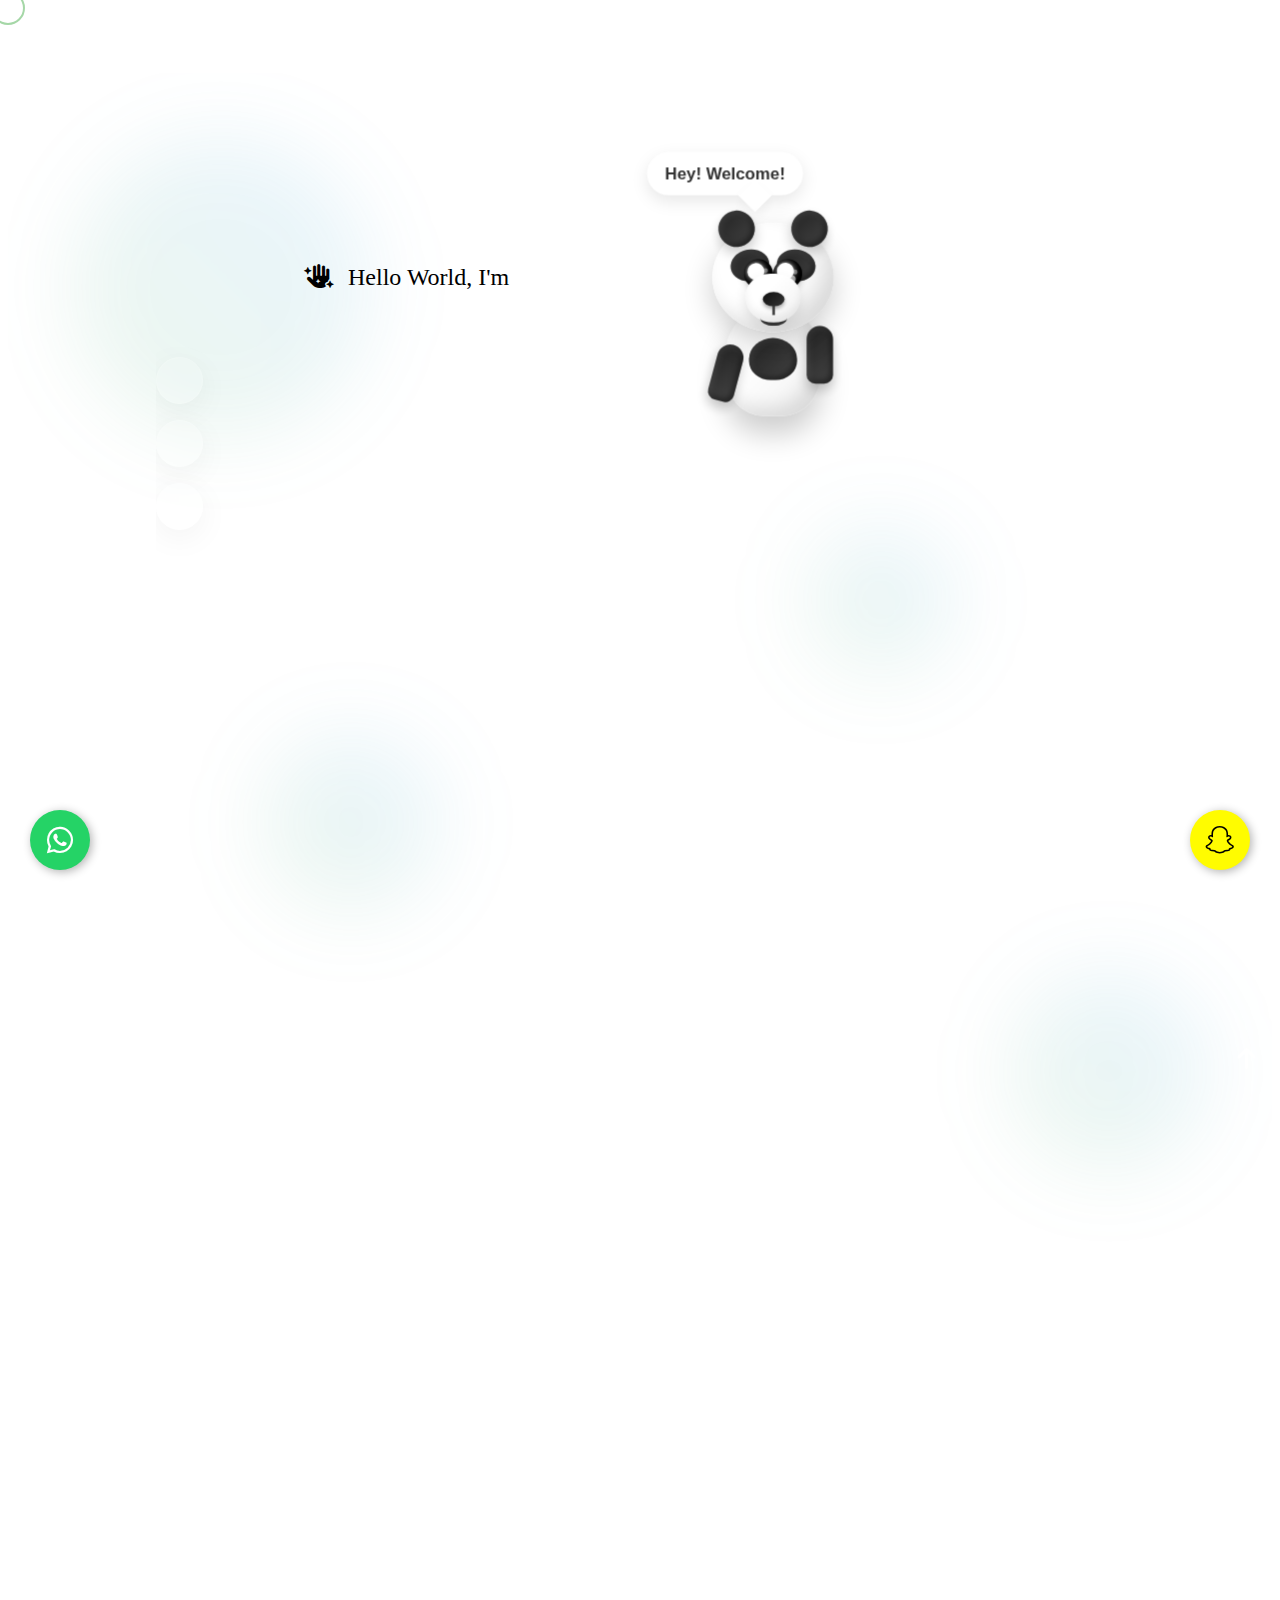
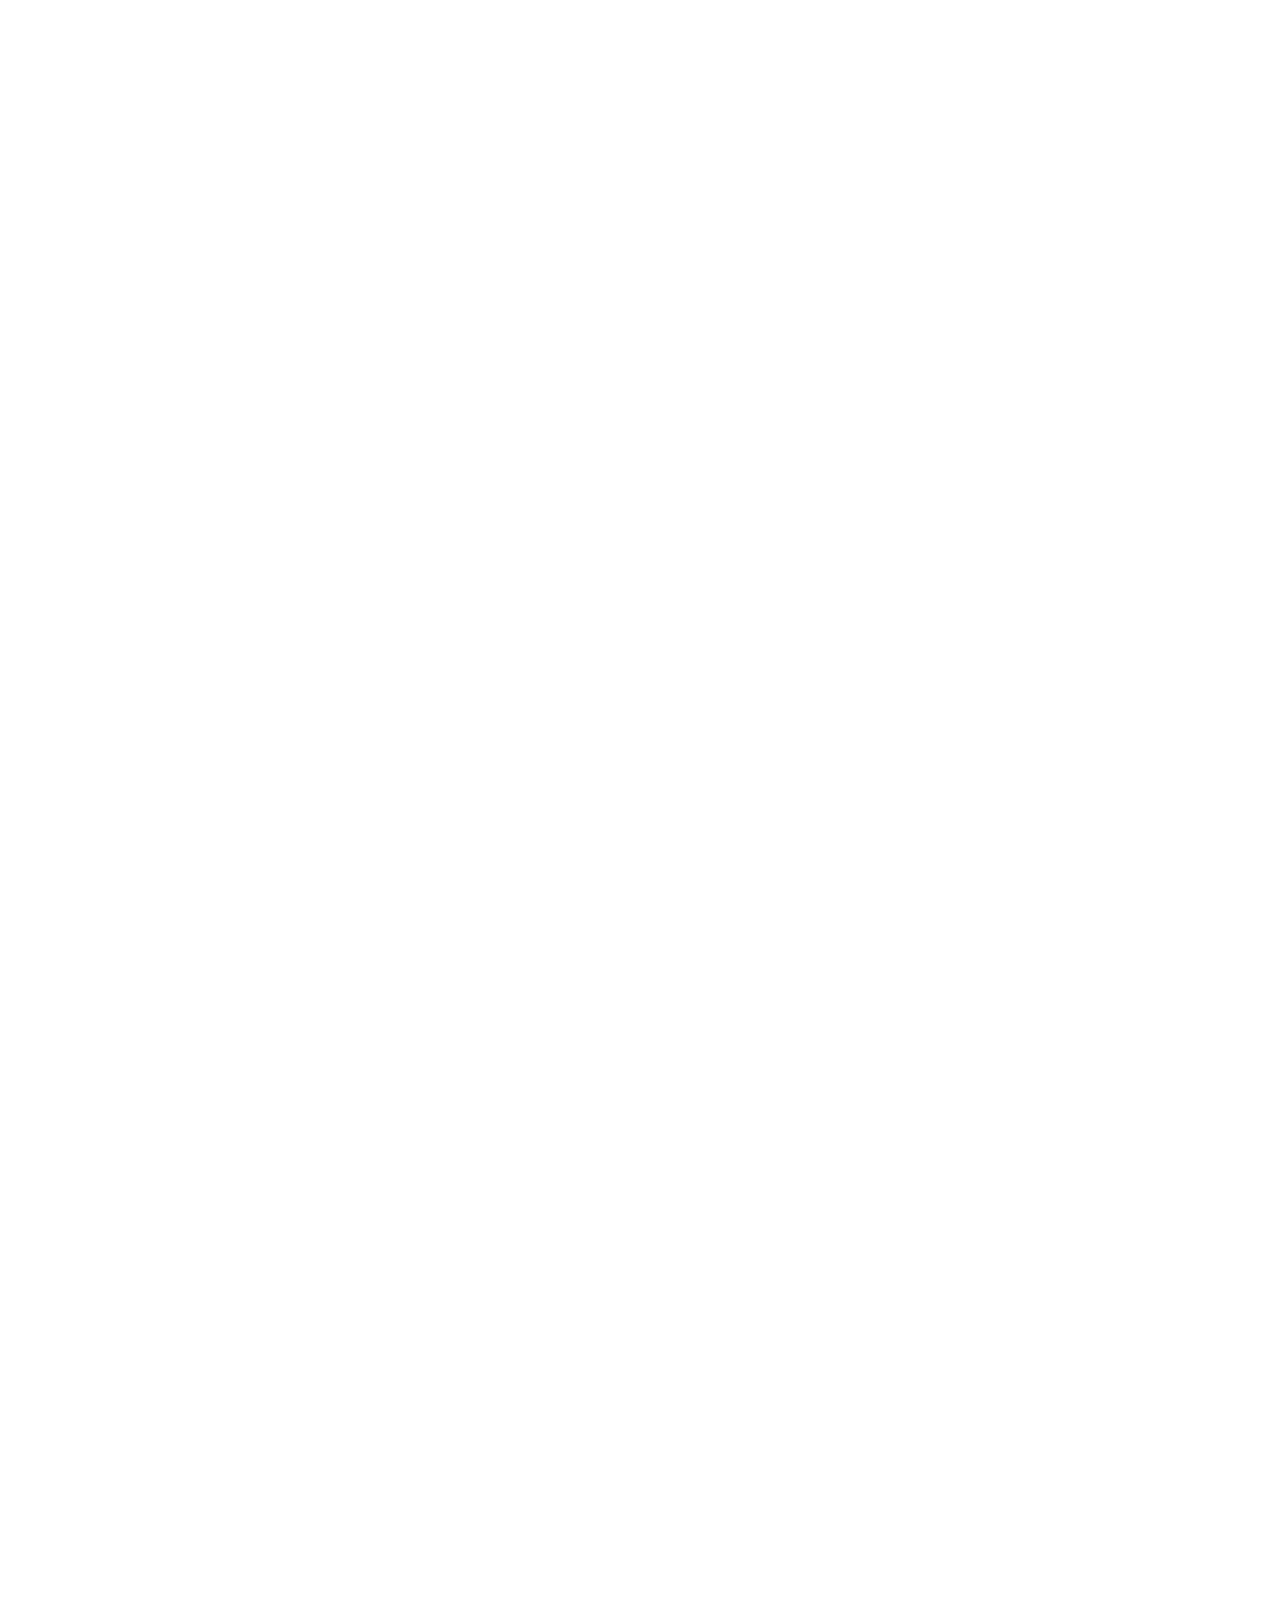
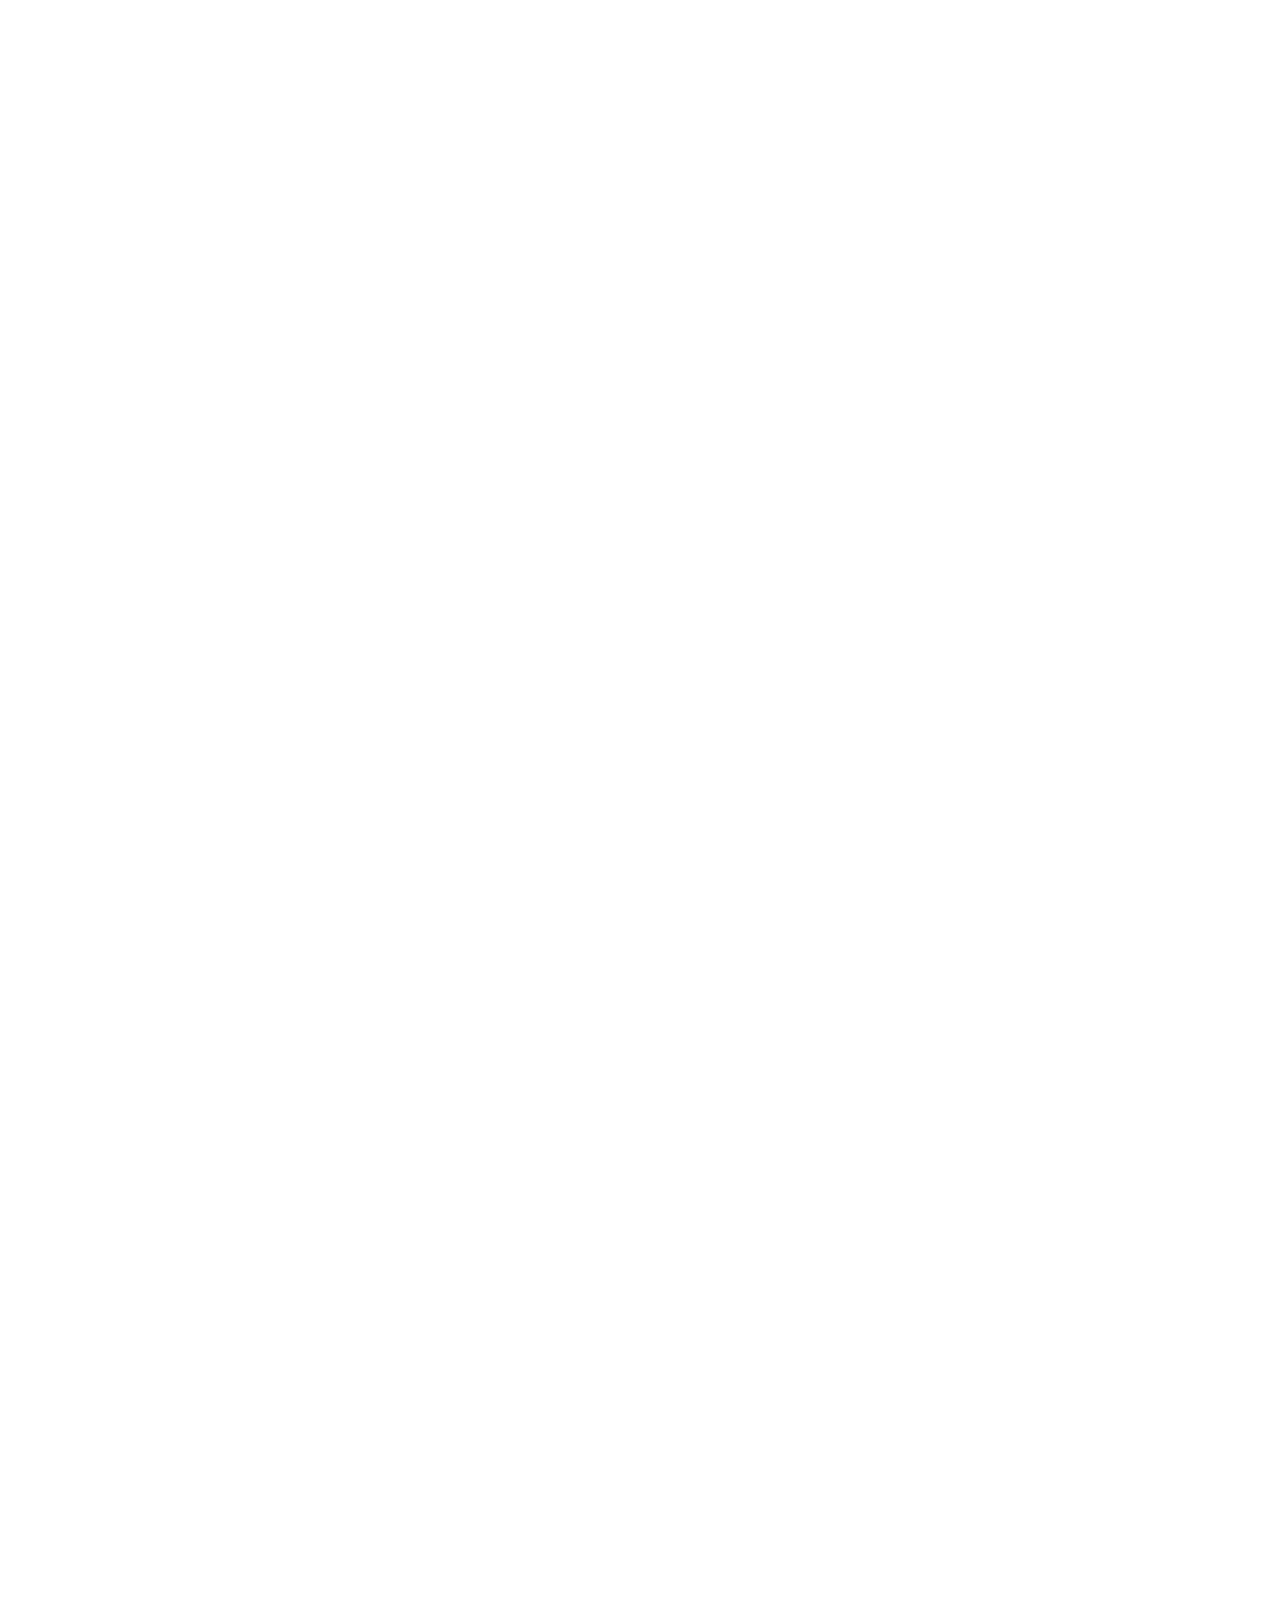
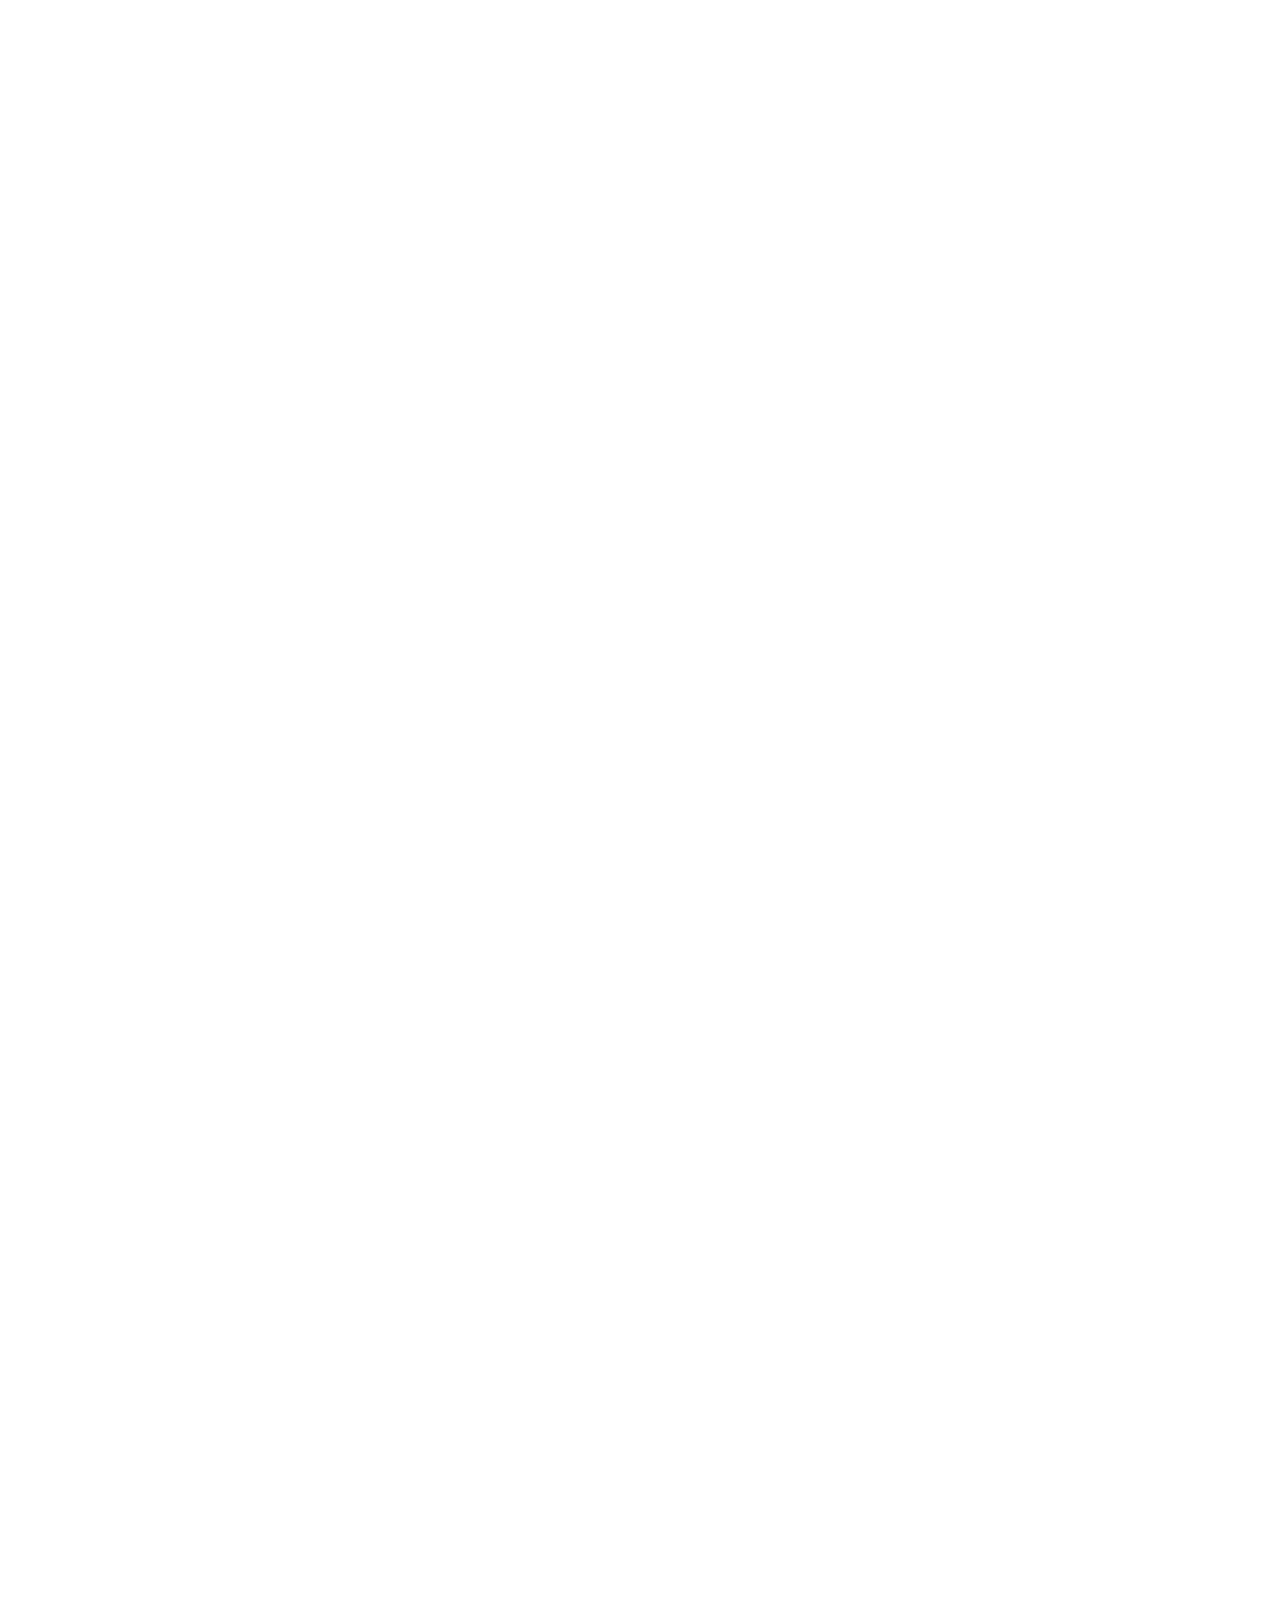
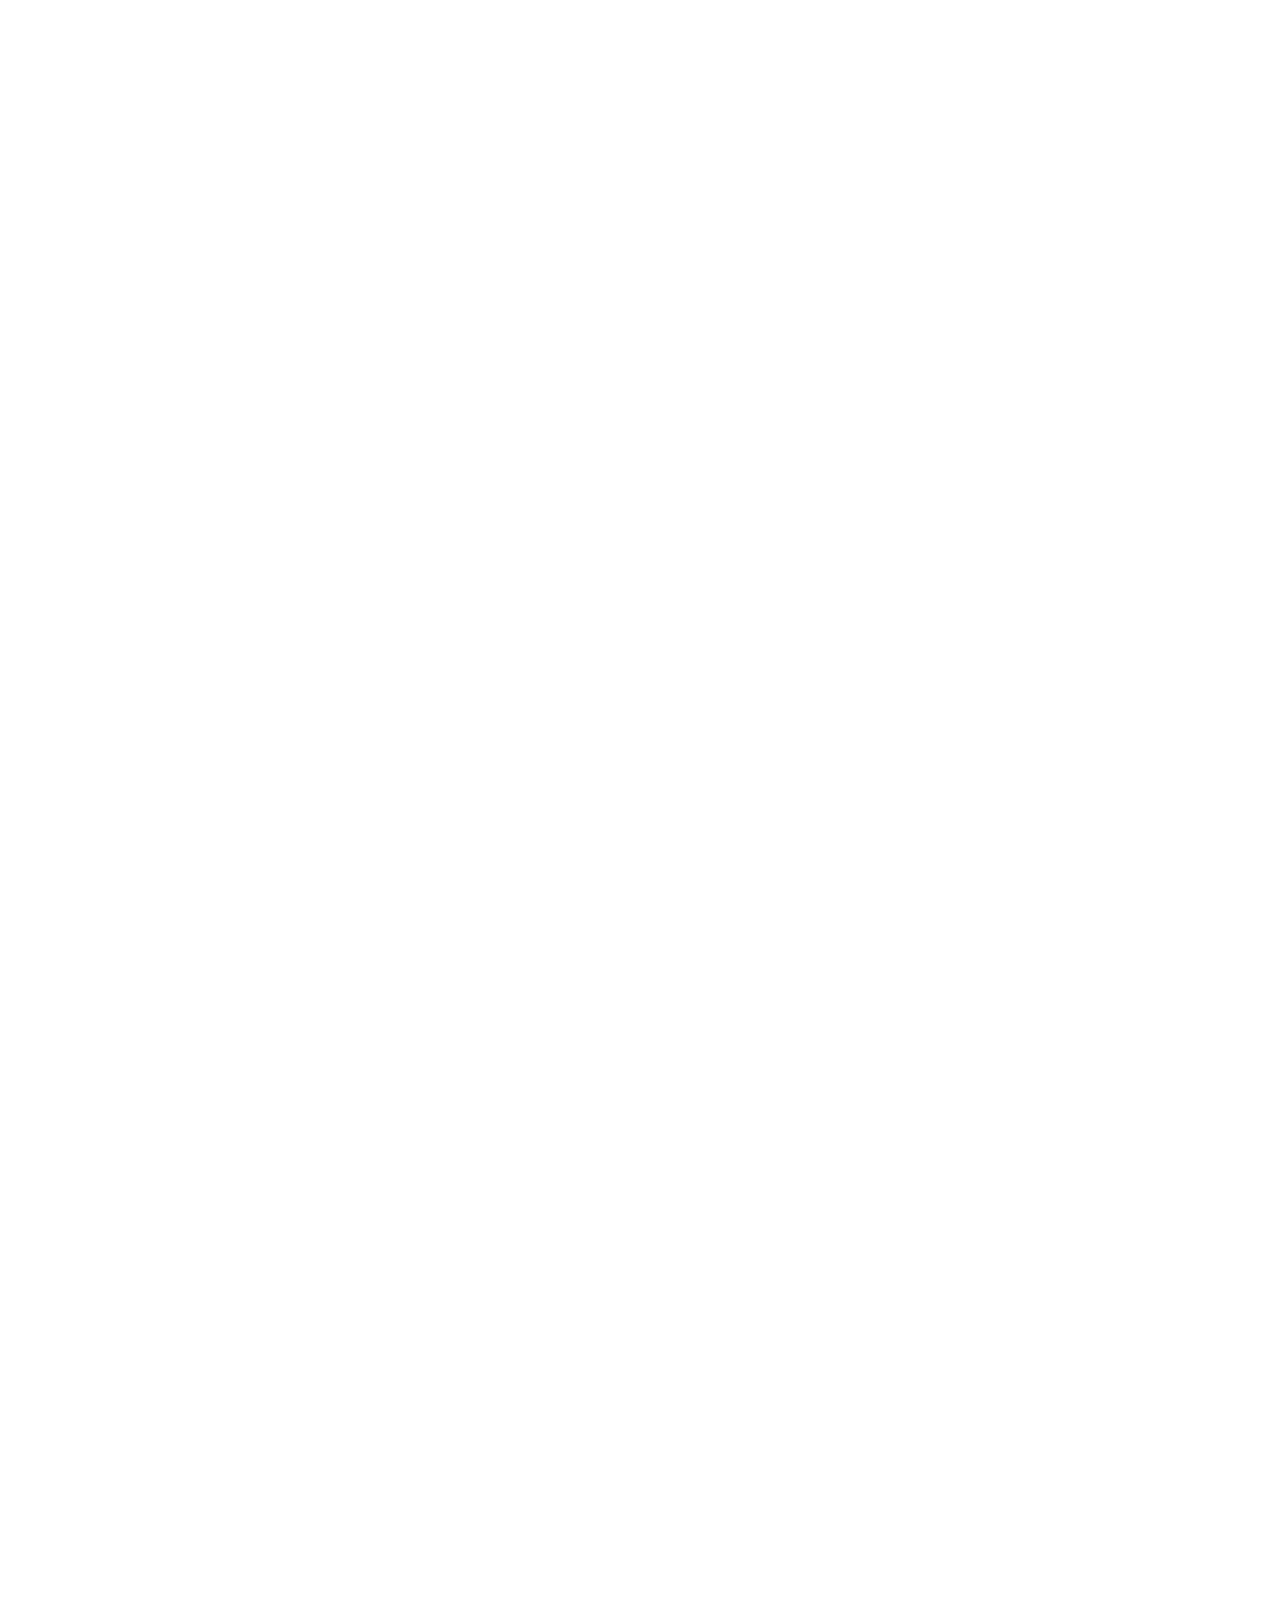
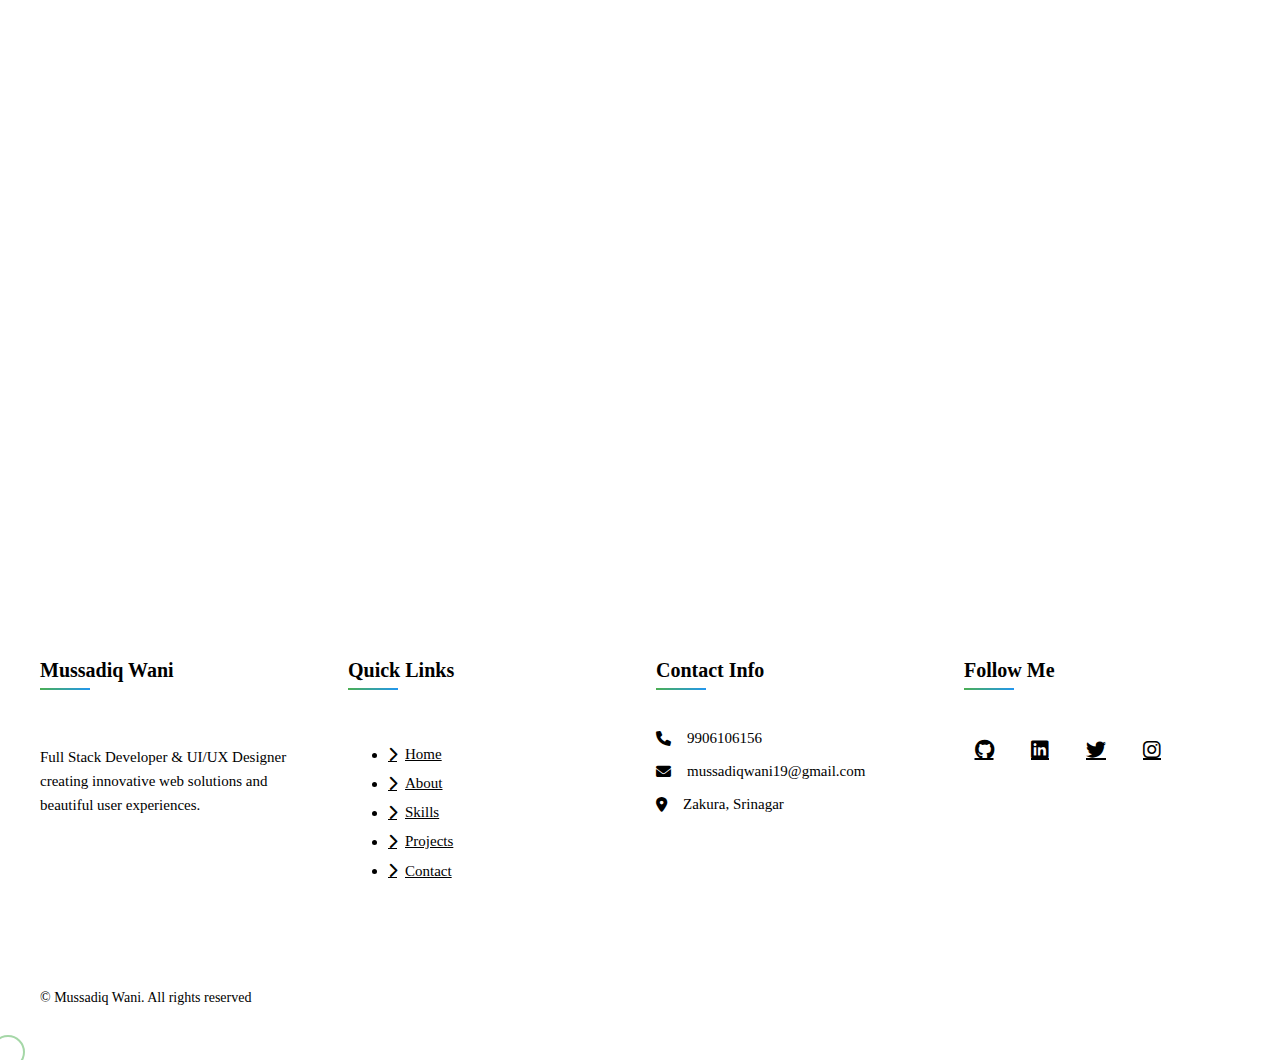
==== index.html @ a1b2df9e "Update index.html" ====
<!doctype html>
<html lang="en">
  <head>
    <meta charset="UTF-8" />
    <meta http-equiv="X-UA-Compatible" content="IE=edge" />
    <meta name="viewport" content="width=device-width, initial-scale=1.0" />
    <title>Mussadiq Wani's Portfolio</title>
    <link rel="stylesheet" href="assets/swiper-bundle.min.css" />
    <link rel="stylesheet" href="css/main.css" />
    <link
      rel="stylesheet"
      href="https://unicons.iconscout.com/release/v4.0.8/css/line.css"
    />
    <link rel="stylesheet" href="https://cdnjs.cloudflare.com/ajax/libs/font-awesome/6.0.0/css/all.min.css">
    <style>
      /* Custom Cursor */
      :root {
        --first-color-rgb: 76, 175, 80; /* RGB equivalent of the first color for rgba usage */
      }
      
      body {
        cursor: none;
      }

      .cursor-outer {
        width: 30px;
        height: 30px;
        border: 2px solid rgba(76, 175, 80, 0.5);
        border-radius: 50%;
        position: fixed;
        pointer-events: none;
        z-index: 9999;
        transition: all 0.2s ease;
        transform: translate(-50%, -50%);
      }

      .cursor-inner {
        width: 8px;
        height: 8px;
        background: var(--first-color);
        border-radius: 50%;
        position: fixed;
        pointer-events: none;
        z-index: 9999;
        transition: all 0.1s ease;
        transform: translate(-50%, -50%);
      }

      /* Hide cursor on mobile */
      @media (max-width: 768px) {
        .cursor-outer, .cursor-inner {
          display: none;
        }
        body {
          cursor: auto;
        }
      }

      /* Modern Header Styles */
      .header {
        position: fixed;
        width: 100%;
        top: 0;
        left: 0;
        z-index: 100;
        background: rgba(255, 255, 255, 0.1);
        backdrop-filter: blur(15px);
        -webkit-backdrop-filter: blur(15px);
        border-bottom: 1px solid rgba(255, 255, 255, 0.08);
        transition: all 0.4s ease;
      }

      .header.scroll-header {
        box-shadow: 0 4px 20px rgba(0, 0, 0, 0.08);
        background: rgba(255, 255, 255, 0.2);
      }

      [data-theme="dark"] .header {
        background: rgba(18, 18, 18, 0.7);
        border-bottom: 1px solid rgba(255, 255, 255, 0.03);
      }

      [data-theme="dark"] .header.scroll-header {
        box-shadow: 0 4px 20px rgba(0, 0, 0, 0.2);
        background: rgba(18, 18, 18, 0.8);
      }

      .nav {
        height: 4.5rem;
        display: flex;
        justify-content: space-between;
        align-items: center;
      }

      .nav__logo {
        color: var(--title-color);
        font-weight: 700;
        font-size: 1.25rem;
        position: relative;
        transition: all 0.3s ease;
        background: linear-gradient(45deg, var(--first-color), #2196F3);
        -webkit-background-clip: text;
        -webkit-text-fill-color: transparent;
        letter-spacing: 0.5px;
      }

      .nav__logo::after {
        content: '';
        position: absolute;
        width: 0;
        height: 2px;
        bottom: -2px;
        left: 0;
        background: linear-gradient(45deg, var(--first-color), #2196F3);
        transition: width 0.4s ease;
      }

      .nav__logo:hover::after {
        width: 100%;
      }

      .nav__list {
        display: flex;
        column-gap: 1.5rem;
      }

      .nav__link {
        display: flex;
        align-items: center;
        font-size: 0.9rem;
        color: var(--title-color);
        font-weight: 500;
        transition: all 0.3s ease;
        position: relative;
        padding: 0.5rem 1rem;
        border-radius: 30px;
        overflow: hidden;
      }

      .nav__icon {
        font-size: 1.2rem;
        margin-right: 0.4rem;
        transition: all 0.3s ease;
      }

      .nav__link:hover {
        color: var(--first-color);
        transform: translateY(-2px);
        box-shadow: 0 5px 15px rgba(var(--first-color-rgb), 0.1);
      }

      .nav__link:hover .nav__icon {
        transform: scale(1.1);
      }

      .active-link {
        color: var(--first-color);
        background: rgba(var(--first-color-rgb), 0.1);
        box-shadow: 0 5px 15px rgba(var(--first-color-rgb), 0.15);
        font-weight: 600;
      }

      .nav__close,
      .nav__toggle {
        display: none;
      }

      .change-theme {
        font-size: 1.25rem;
        color: var(--title-color);
        cursor: pointer;
        transition: all 0.4s ease;
        transform-origin: center;
        padding: 0.5rem;
        border-radius: 50%;
      }

      .change-theme:hover {
        color: var(--first-color);
        transform: rotate(30deg);
        background: rgba(var(--first-color-rgb), 0.08);
      }

      /* =============Mobile Menu============ */
      @media screen and (max-width: 768px) {
        .header {
          padding: 0 1rem;
          height: 4.5rem;
          display: flex;
          align-items: center;
        }
        
        .nav__logo {
          font-size: 1.1rem;
        }
        
        .nav__btns {
          display: flex;
          align-items: center;
          column-gap: 1rem;
        }
        
        .change-theme, 
        .nav__toggle {
          height: 40px;
          width: 40px;
          display: flex;
          align-items: center;
          justify-content: center;
          background: rgba(var(--first-color-rgb), 0.08);
          border-radius: 50%;
          transition: all 0.3s ease;
        }
        
        .change-theme:hover,
        .nav__toggle:hover {
          background: rgba(var(--first-color-rgb), 0.15);
        }
        
        .nav__menu {
          position: fixed;
          bottom: -100%;
          left: 0;
          width: 100%;
          background: rgba(255, 255, 255, 0.95);
          backdrop-filter: blur(15px);
          -webkit-backdrop-filter: blur(15px);
          padding: 2rem 1.5rem 4rem;
          box-shadow: 0 -10px 20px rgba(0, 0, 0, 0.1);
          border-radius: 1.5rem 1.5rem 0 0;
          transition: all 0.5s cubic-bezier(0.25, 1, 0.5, 1);
          z-index: 10;
        }

        [data-theme="dark"] .nav__menu {
          background: rgba(18, 18, 18, 0.95);
          box-shadow: 0 -10px 20px rgba(0, 0, 0, 0.2);
        }

        .show-menu {
          bottom: 0;
        }

        .nav__list {
          display: grid;
          grid-template-columns: repeat(3, 1fr);
          gap: 2rem;
        }
        
        .nav__link {
          flex-direction: column;
          font-size: 0.85rem;
          padding: 1.2rem 0.5rem;
          text-align: center;
          background: rgba(var(--first-color-rgb), 0.05);
          border-radius: 12px;
          box-shadow: 0 3px 10px rgba(var(--first-color-rgb), 0.05);
        }
        
        .nav__link:hover {
          background: rgba(var(--first-color-rgb), 0.1);
          transform: translateY(-5px);
          box-shadow: 0 8px 15px rgba(var(--first-color-rgb), 0.1);
        }
        
        .nav__icon {
          font-size: 1.5rem;
          margin-right: 0;
          margin-bottom: 0.5rem;
        }

        .active-link {
          background: rgba(var(--first-color-rgb), 0.12);
          transform: translateY(-5px);
          box-shadow: 0 8px 20px rgba(var(--first-color-rgb), 0.15);
        }

        .nav__close {
          position: absolute;
          right: 1.5rem;
          top: 1rem;
          font-size: 1.5rem;
          cursor: pointer;
          color: var(--title-color);
          transition: all 0.3s ease;
          display: block;
          background: rgba(var(--first-color-rgb), 0.1);
          border-radius: 50%;
          width: 40px;
          height: 40px;
          display: flex;
          align-items: center;
          justify-content: center;
        }

        .nav__close:hover {
          color: var(--first-color);
          transform: rotate(90deg);
          background: rgba(var(--first-color-rgb), 0.15);
        }
        
        .nav__toggle {
          display: block;
          font-size: 1.2rem;
          padding: 0.5rem;
          border-radius: 50%;
          background: rgba(var(--first-color-rgb), 0.1);
          transition: all 0.3s ease;
          cursor: pointer;
          color: var(--title-color);
        }
        
        .nav__toggle:hover {
          background: rgba(var(--first-color-rgb), 0.15);
          transform: scale(1.1);
          color: var(--first-color);
        }
      }

      /* Animated Icons */
      .section__title i {
        display: inline-block;
        margin-right: 10px;
        animation: iconFloat 3s ease-in-out infinite;
      }

      /* Hover Effects */
      .nav__link:hover i {
        animation: iconShake 0.5s ease;
      }

      .button:hover i {
        animation: iconPulse 1s infinite;
      }

      /* Animations */
      @keyframes iconFloat {
        0%, 100% {
          transform: translateY(0);
        }
        50% {
          transform: translateY(-10px);
        }
      }

      @keyframes iconShake {
        0%, 100% {
          transform: rotate(0);
        }
        25% {
          transform: rotate(-10deg);
        }
        75% {
          transform: rotate(10deg);
        }
      }

      @keyframes iconPulse {
        0% {
          transform: scale(1);
        }
        50% {
          transform: scale(1.2);
        }
        100% {
          transform: scale(1);
        }
      }

      /* Section Transitions */
      .section {
        opacity: 0;
        transform: translateY(20px);
        transition: all 0.6s ease;
      }

      .section.visible {
        opacity: 1;
        transform: translateY(0);
      }

      /* Dark mode adjustments */
      [data-theme="dark"] .background-pattern {
        opacity: 0.02;
      }

      /* Gradient text effect for titles */
      .section__title {
        background: linear-gradient(45deg, #4caf50, #2196F3);
        -webkit-background-clip: text;
        -webkit-text-fill-color: transparent;
        display: inline-block;
      }

      /* Smooth hover effect for buttons */
      .button {
        position: relative;
        overflow: hidden;
      }

      .button::after {
        content: '';
        position: absolute;
        width: 100%;
        height: 100%;
        top: 0;
        left: -100%;
        background: linear-gradient(90deg, rgba(255,255,255,0.2), transparent);
        transition: 0.5s;
      }

      .button:hover::after {
        left: 100%;
      }

      /* Card hover effects */
      .project__card {
        transition: transform 0.3s ease, box-shadow 0.3s ease;
      }

      .project__card:hover {
        transform: translateY(-10px);
        box-shadow: 0 10px 20px rgba(0,0,0,0.1);
      }

      /* Skill bar animation */
      .skills__percentage-bar {
        position: relative;
        overflow: hidden;
      }

      .skills__percentage-bar::after {
        content: '';
        position: absolute;
        top: 0;
        left: 0;
        height: 100%;
        width: 100%;
        background: linear-gradient(90deg, 
          rgba(255,255,255,0.1) 25%, 
          rgba(255,255,255,0.2) 50%, 
          rgba(255,255,255,0.1) 75%
        );
        animation: shimmer 2s infinite;
      }

      @keyframes shimmer {
        0% { transform: translateX(-100%); }
        100% { transform: translateX(100%); }
      }

      /* Social media icon effects */
      .home__social-link {
        transition: transform 0.3s ease, color 0.3s ease;
      }

      .home__social-link:hover {
        transform: translateY(-5px) scale(1.2);
        color: #4caf50;
      }

      /* Navigation link highlight effect */
      .nav__link {
        position: relative;
      }

      .nav__link::after {
        content: '';
        position: absolute;
        width: 0;
        height: 2px;
        bottom: -2px;
        left: 0;
        background: #4caf50;
        transition: width 0.3s ease;
      }

      .nav__link:hover::after {
        width: 100%;
      }

      /* Scroll indicator pulse */
      .home__scroll-mouse {
        animation: pulse 2s infinite;
      }

      @keyframes pulse {
        0% { transform: scale(1); }
        50% { transform: scale(1.1); }
        100% { transform: scale(1); }
      }

      /* Section fade-in effect */
      .section {
        animation: fadeIn 1s ease-out;
      }

      @keyframes fadeIn {
        from {
          opacity: 0;
          transform: translateY(20px);
        }
        to {
          opacity: 1;
          transform: translateY(0);
        }
      }

      .section__title {
        font-size: 2rem;
        color: var(--title-color);
        text-align: center;
        margin-bottom: 1.5rem;
        width: 100%;
        position: relative;
        padding-top: 2rem;
      }

      .section__subtitle {
        display: block;
        font-size: 0.875rem;
        color: var(--text-color-light);
        text-align: center;
        margin-bottom: 3rem;
        width: 100%;
      }

      .section {
        padding: 6rem 0 2rem;
      }

      .about__section,
      .skills__section,
      .projects__section,
      .contact__section,
      .fitness__section {
        margin-top: 2rem;
        padding-top: 2rem;
      }

      /* Container adjustments */
      .container {
        max-width: 968px;
        margin-left: auto;
        margin-right: auto;
      }

      /* Responsive adjustments */
      @media screen and (max-width: 768px) {
        .section__title {
          font-size: 1.75rem;
          padding-top: 1.5rem;
        }
        
        .section__subtitle {
          margin-bottom: 2rem;
        }

        .section {
          padding: 4rem 0 1rem;
        }
      }

      /* Mobile Optimizations */
      @media screen and (max-width: 768px) {
        /* General container */
        .container {
          margin-left: 1rem;
          margin-right: 1rem;
        }

        /* Section spacing */
        .section {
          padding: 2rem 0 4rem;
        }

        .section__title {
          font-size: 1.5rem;
        }

        /* Home section */
        .home__content {
          grid-template-columns: 0.5fr 3fr;
          padding-top: 3.5rem;
        }

        .home__title {
          font-size: 2.5rem;
        }

        .home__subtitle {
          font-size: 1.25rem;
        }

        .home__description {
          font-size: 0.938rem;
        }

        .home__scroll {
          display: none;
        }

        /* Buttons */
        .button {
          padding: 0.75rem 1.2rem;
        }

        .button__icon {
          width: 20px;
          height: 20px;
        }

        /* History section */
        .history__container {
          padding: 1rem;
        }

        .history__intro {
          padding: 1rem;
        }

        .heritage__grid {
          grid-template-columns: 1fr;
          gap: 1rem;
        }

        .heritage__card {
          padding: 1.5rem;
        }

        /* Timeline */
        .timeline__container {
          padding: 1rem;
        }

        .timeline__item {
          padding: 0.75rem 1rem;
        }

        .timeline__content {
          padding: 1rem;
        }

        /* Social buttons */
        .social-buttons a {
          width: 45px;
          height: 45px;
          font-size: 1.25rem;
        }

        /* Footer */
        .footer__container {
          padding: 2rem 0;
        }

        .footer__top {
          grid-template-columns: 1fr;
          gap: 1.5rem;
        }

        .footer__info-item {
          font-size: 0.875rem;
        }

        .footer__social-link {
          font-size: 1.25rem;
        }

        /* Navigation */
        .nav__menu {
          padding: 2rem 0.25rem 4rem;
        }

        .nav__list {
          column-gap: 0;
        }

        .nav__link {
          font-size: 0.875rem;
        }

        .nav__toggle {
          font-size: 1.1rem;
        }

        .nav__close {
          font-size: 1.5rem;
        }
      }

      /* Small devices */
      @media screen and (max-width: 350px) {
        .container {
          margin-left: 1rem;
          margin-right: 1rem;
        }

        .home__content {
          grid-template-columns: 0.25fr 3fr;
        }

        .home__title {
          font-size: 2rem;
        }

        .home__buttons {
          flex-direction: column;
          gap: 1rem;
        }

        .heritage__card {
          padding: 1rem;
        }
      }

      /* Tablet optimization */
      @media screen and (min-width: 769px) and (max-width: 1024px) {
        .container {
          margin-left: auto;
          margin-right: auto;
        }

        .home__content {
          grid-template-columns: 100px repeat(2, 1fr);
        }

        .heritage__grid {
          grid-template-columns: repeat(2, 1fr);
        }
      }

      /* Projects section styles */
      .projects.section {
        position: relative;
        padding-top: 5rem;
        background: linear-gradient(180deg, rgba(var(--body-color-rgb), 0) 0%, rgba(var(--body-color-rgb), 0.03) 100%);
        transform: translateZ(0);
        will-change: transform;
        backface-visibility: hidden;
      }
      
      .project-icon {
        background: linear-gradient(135deg, var(--first-color), #2196F3);
        -webkit-background-clip: text;
        background-clip: text;
        color: transparent;
        animation: float 3s ease-in-out infinite;
      }
      
      /* Navigation Animations */
      @keyframes navItemFade {
        from {
          opacity: 0;
          transform: translateY(-10px);
        }
        to {
          opacity: 1;
          transform: translateY(0);
        }
      }
      
      .nav__item {
        animation: navItemFade 0.5s ease forwards;
        opacity: 0;
      }
      
      .nav__item:nth-child(1) {
        animation-delay: 0.1s;
      }
      
      .nav__item:nth-child(2) {
        animation-delay: 0.2s;
      }
      
      .nav__item:nth-child(3) {
        animation-delay: 0.3s;
      }
      
      .nav__item:nth-child(4) {
        animation-delay: 0.4s;
      }
      
      .nav__item:nth-child(5) {
        animation-delay: 0.5s;
      }
      
      @keyframes float {
        0%, 100% { transform: translateY(0); }
        50% { transform: translateY(-10px); }
      }
      
      .projects__container {
        overflow: visible;
        padding: 4rem 0;
        transform: translateZ(0);
        will-change: transform;
        backface-visibility: hidden;
      }
      
      .projects__grid {
        display: grid;
        grid-template-columns: repeat(auto-fill, minmax(360px, 1fr));
        gap: 2.5rem;
        transform: translateZ(0);
        will-change: transform;
        backface-visibility: hidden;
      }

      .project__card {
        background: rgba(255, 255, 255, 0.02);
        backdrop-filter: blur(10px);
        -webkit-backdrop-filter: blur(10px);
        border-radius: 16px;
        border: 1px solid rgba(255, 255, 255, 0.05);
        box-shadow: 0 10px 30px rgba(0, 0, 0, 0.05);
        overflow: hidden;
        transition: transform 0.3s cubic-bezier(0.16, 1, 0.3, 1);
        height: 100%;
        display: flex;
        flex-direction: column;
        position: relative;
        opacity: 0;
        transform: translateY(30px);
        transform-style: preserve-3d;
        will-change: transform;
        backface-visibility: hidden;
      }
      
      .project__card.show {
        opacity: 1;
        transform: translateY(0);
      }

      [data-theme="dark"] .project__card {
        background: rgba(18, 18, 18, 0.2);
        border: 1px solid rgba(255, 255, 255, 0.03);
        box-shadow: 0 10px 30px rgba(0, 0, 0, 0.15);
      }

      .project__card:hover {
        box-shadow: 0 20px 40px rgba(0, 0, 0, 0.1);
        transform: translateY(-12px);
      }

      /* Rest of the styles remain the same */
    </style>
    
    <style>
      /* Tech Stack Styles */
      .tech-stack {
        margin-top: 3rem;
        width: 100%;
        position: relative;
        padding: 2rem;
        overflow: hidden;
        border-radius: 24px;
        background: rgba(255, 255, 255, 0.05);
        backdrop-filter: blur(10px);
        -webkit-backdrop-filter: blur(10px);
        border: 1px solid rgba(255, 255, 255, 0.1);
        box-shadow: 0 10px 30px rgba(0, 0, 0, 0.1);
        animation: fadeIn 1s ease forwards 0.5s;
        opacity: 0;
        z-index: 5;
      }

      [data-theme="dark"] .tech-stack {
        background: rgba(18, 18, 18, 0.2);
        border: 1px solid rgba(255, 255, 255, 0.05);
      }

      .tech-stack__title {
        font-size: 1.5rem;
        font-weight: 600;
        color: var(--title-color);
        margin-bottom: 1.5rem;
        text-align: center;
        background: linear-gradient(45deg, var(--first-color), #2196F3);
        -webkit-background-clip: text;
        -webkit-text-fill-color: transparent;
      }

      .tech-stack__container {
        display: grid;
        grid-template-columns: repeat(auto-fit, minmax(100px, 1fr));
        gap: 1.5rem;
        justify-items: center;
        perspective: 1000px;
      }

      .tech-icon {
        display: flex;
        flex-direction: column;
        align-items: center;
        justify-content: center;
        position: relative;
        width: 100px;
        height: 100px;
        border-radius: 20px;
        background: linear-gradient(135deg, rgba(var(--first-color-rgb), 0.1), rgba(var(--first-color-rgb), 0.05));
        transition: all 0.4s cubic-bezier(0.175, 0.885, 0.32, 1.275);
        cursor: pointer;
        overflow: hidden;
        box-shadow: 0 5px 15px rgba(0, 0, 0, 0.1);
        transform: translateY(30px);
        opacity: 0;
        animation: floatUp 0.8s forwards cubic-bezier(0.175, 0.885, 0.32, 1.275);
        animation-delay: calc(var(--i, 0) * 0.1s + 0.2s);
      }

      .tech-icon:nth-child(1) { --i: 1; }
      .tech-icon:nth-child(2) { --i: 2; }
      .tech-icon:nth-child(3) { --i: 3; }
      .tech-icon:nth-child(4) { --i: 4; }
      .tech-icon:nth-child(5) { --i: 5; }
      .tech-icon:nth-child(6) { --i: 6; }
      .tech-icon:nth-child(7) { --i: 7; }
      .tech-icon:nth-child(8) { --i: 8; }
      .tech-icon:nth-child(9) { --i: 9; }
      .tech-icon:nth-child(10) { --i: 10; }

      .tech-icon:before {
        content: '';
        position: absolute;
        top: 0;
        left: 0;
        width: 100%;
        height: 100%;
        background: linear-gradient(135deg, var(--tech-color), transparent 70%);
        opacity: 0.2;
        transition: all 0.4s ease;
        z-index: -1;
      }

      .tech-icon i {
        font-size: 2.5rem;
        margin-bottom: 0.5rem;
        color: var(--tech-color);
        transition: all 0.3s ease;
        filter: drop-shadow(0 2px 5px rgba(0, 0, 0, 0.2));
      }

      .tech-icon span {
        font-size: 0.8rem;
        font-weight: 500;
        color: var(--title-color);
        transition: all 0.3s ease;
        opacity: 0.8;
      }

      .tech-icon:hover {
        transform: translateY(-10px) scale(1.05);
        box-shadow: 0 15px 25px rgba(var(--first-color-rgb), 0.2);
      }

      .tech-icon:hover:before {
        opacity: 0.4;
      }

      .tech-icon:hover i {
        transform: scale(1.2);
        filter: drop-shadow(0 4px 8px rgba(0, 0, 0, 0.3));
      }

      .tech-icon:hover span {
        opacity: 1;
      }

      @keyframes floatUp {
        to {
          transform: translateY(0);
          opacity: 1;
        }
      }

      /* Responsive adjustments for tech stack */
      @media screen and (max-width: 768px) {
        .tech-stack {
          padding: 1.5rem;
          margin-top: 2rem;
        }
        
        .tech-stack__container {
          grid-template-columns: repeat(auto-fit, minmax(80px, 1fr));
          gap: 1rem;
        }
        
        .tech-icon {
          width: 80px;
          height: 80px;
        }
        
        .tech-icon i {
          font-size: 2rem;
        }
      }

      @media screen and (max-width: 350px) {
        .tech-stack__container {
          grid-template-columns: repeat(auto-fit, minmax(70px, 1fr));
          gap: 0.8rem;
        }
        
        .tech-icon {
          width: 70px;
          height: 70px;
        }
        
        .tech-icon i {
          font-size: 1.8rem;
        }
        
        .tech-icon span {
          font-size: 0.7rem;
        }
      }
    </style>

    <style>
      /* Social Buttons */
      .social-buttons {
        position: fixed;
        z-index: 100;
      }

      .social-buttons a {
        display: flex;
        align-items: center;
        justify-content: center;
        width: 60px;
        height: 60px;
        border-radius: 50%;
        color: white;
        font-size: 30px;
        text-decoration: none;
        transition: all 0.3s ease;
        position: fixed;
        box-shadow: 2px 2px 12px rgba(0,0,0,0.2);
      }

      /* WhatsApp Button */
      .whatsapp__button {
        bottom: 30px;
        left: 30px;
        background-color: #25D366;
      }

      .whatsapp__button:hover {
        transform: scale(1.1);
        box-shadow: 2px 2px 15px rgba(37, 211, 102, 0.5);
      }

      /* Snapchat Button */
      .snapchat__button {
        bottom: 30px;
        right: 30px;
        background-color: #FFFC00;
        color: #000 !important;
      }

      .snapchat__button:hover {
        transform: scale(1.1);
        box-shadow: 2px 2px 15px rgba(255, 252, 0, 0.5);
      }

      /* Responsive */
      @media screen and (max-width: 768px) {
        .social-buttons a {
          width: 50px;
          height: 50px;
          font-size: 25px;
        }
        
        .whatsapp__button {
          bottom: 20px;
          left: 20px;
        }
        
        .snapchat__button {
          bottom: 20px;
          right: 20px;
        }
      }
    </style>
  </head>

  <body oncontextmenu="return false">
    <div class="cursor-outer"></div>
    <div class="cursor-inner"></div>
    
    <header class="header" id="header">
      <nav class="nav container">
        <a href="#" class="nav__logo">Mussadiq Wani</a>
        <div class="nav__menu" id="nav-menu">
          <ul class="nav__list grid">
            <li class="nav__item">
              <a href="#home" class="nav__link active-link">
                <i class="uil uil-estate nav__icon"></i>Home
              </a>
            </li>
            <li class="nav__item">
              <a href="#about" class="nav__link">
                <i class="uil uil-user nav__icon"></i>About
              </a>
            </li>
            <li class="nav__item">
              <a href="#skills" class="nav__link">
                <i class="uil uil-file-alt nav__icon"></i>Skills
              </a>
            </li>
            <li class="nav__item">
              <a href="#projects" class="nav__link">
                <i class="uil uil-briefcase-alt nav__icon"></i>Projects
              </a>
            </li>
            <li class="nav__item">
              <a href="#contact" class="nav__link">
                <i class="uil uil-message nav__icon"></i>Contact
              </a>
            </li>
          </ul>
          <i class="uil uil-times nav__close" id="nav-close"></i>
        </div>
        <div class="nav__btns">
          <i class="uil uil-moon change-theme" id="theme-button"></i>
          <div class="nav__toggle" id="nav-toggle">
            <i class="uil uil-apps"></i>
          </div>
        </div>
      </nav>
    </header>

    <script>
      // Header scroll effect
      function scrollHeader() {
        const header = document.getElementById('header');
        // When the scroll is greater than 50 viewport height, add the scroll-header class
        if (this.scrollY >= 50) {
          header.classList.add('scroll-header');
        } else {
          header.classList.remove('scroll-header');
        }
      }
      window.addEventListener('scroll', scrollHeader);

      // Toggle menu
      const navMenu = document.getElementById('nav-menu'),
            navToggle = document.getElementById('nav-toggle'),
            navClose = document.getElementById('nav-close');

      // Show menu
      if (navToggle) {
        navToggle.addEventListener('click', () => {
          navMenu.classList.add('show-menu');
        });
      }

      // Hide menu
      if (navClose) {
        navClose.addEventListener('click', () => {
          navMenu.classList.remove('show-menu');
        });
      }

      // Remove menu on link click
      const navLinks = document.querySelectorAll('.nav__link');
      function linkAction() {
        // Remove show-menu class
        navMenu.classList.remove('show-menu');
      }
      navLinks.forEach(link => link.addEventListener('click', linkAction));
      
      // Active link highlight
      function highlightActiveSection() {
        const sections = document.querySelectorAll('section[id]');
        const scrollY = window.pageYOffset;
        
        sections.forEach(current => {
          const sectionHeight = current.offsetHeight;
          const sectionTop = current.offsetTop - 50;
          const sectionId = current.getAttribute('id');
          
          if (scrollY > sectionTop && scrollY <= sectionTop + sectionHeight) {
            document.querySelector('.nav__link[href*=' + sectionId + ']').classList.add('active-link');
          } else {
            document.querySelector('.nav__link[href*=' + sectionId + ']').classList.remove('active-link');
          }
        });
      }
      window.addEventListener('scroll', highlightActiveSection);
      
      // Custom cursor
      const cursorInner = document.querySelector('.cursor-inner');
      const cursorOuter = document.querySelector('.cursor-outer');
      
      document.addEventListener('mousemove', e => {
        cursorInner.style.left = e.clientX + 'px';
        cursorInner.style.top = e.clientY + 'px';
        cursorOuter.style.left = e.clientX + 'px';
        cursorOuter.style.top = e.clientY + 'px';
      });
      
      document.addEventListener('mousedown', () => {
        cursorInner.style.transform = 'translate(-50%, -50%) scale(0.7)';
        cursorOuter.style.transform = 'translate(-50%, -50%) scale(1.2)';
      });
      
      document.addEventListener('mouseup', () => {
        cursorInner.style.transform = 'translate(-50%, -50%) scale(1)';
        cursorOuter.style.transform = 'translate(-50%, -50%) scale(1)';
      });
      
      // Add hover effect to links and buttons
      const links = document.querySelectorAll('a, button, .nav__toggle, .nav__close, .change-theme');
      links.forEach(link => {
        link.addEventListener('mouseenter', () => {
          cursorInner.style.transform = 'translate(-50%, -50%) scale(1.5)';
          cursorOuter.style.transform = 'translate(-50%, -50%) scale(1.5)';
          cursorOuter.style.borderColor = 'rgba(76, 175, 80, 0.8)';
        });
        
        link.addEventListener('mouseleave', () => {
          cursorInner.style.transform = 'translate(-50%, -50%) scale(1)';
          cursorOuter.style.transform = 'translate(-50%, -50%) scale(1)';
          cursorOuter.style.borderColor = 'rgba(76, 175, 80, 0.5)';
        });
      });
    </script>

    <main class="main">
      <section class="home section" id="home">
        <div class="home__container container">
          <div class="home__content">
            <div class="home__social">
              <a href="https://www.linkedin.com/" target="_blank" class="home__social-link">
                <i class="uil uil-linkedin-alt"></i>
              </a>
              <a href="https://github.com/" target="_blank" class="home__social-link">
                <i class="uil uil-github-alt"></i>
              </a>
              <a href="https://twitter.com/" target="_blank" class="home__social-link">
                <i class="uil uil-twitter-alt"></i>
              </a>
            </div>

            <div class="home__data">
              <div class="home__title-container">
                <h1 class="home__title">
                  <span class="greeting"><i class="fas fa-hand-sparkles"></i> Hello World, I'm</span>
                  <span class="highlight name">Mussadiq Wani</span>
                </h1>
                <div class="home__blob"></div>
                
                <!-- Animated Panda Character -->
                <div class="panda-3d">
                  <div class="speech-bubble">
                    <p>Hey! Welcome!</p>
                  </div>
                  <div class="panda-head">
                    <div class="panda-face">
                      <div class="panda-eye-patch left"></div>
                      <div class="panda-eye-patch right"></div>
                      <div class="panda-eyes">
                        <div class="eye left">
                          <div class="eye-shine"></div>
                        </div>
                        <div class="eye right">
                          <div class="eye-shine"></div>
                        </div>
                      </div>
                      <div class="panda-snout">
                        <div class="panda-nose"></div>
                        <div class="panda-mouth"></div>
                      </div>
                      <div class="panda-ear left"></div>
                      <div class="panda-ear right"></div>
                    </div>
                  </div>
                  <div class="panda-body">
                    <div class="panda-chest"></div>
                    <div class="panda-arm left"></div>
                    <div class="panda-arm right waving"></div>
                  </div>
                </div>
              </div>
              <h3 class="home__subtitle"><i class="fas fa-code"></i> Full-Stack Developer <i class="fas fa-server"></i></h3>
              <p class="home__description">
                <i class="fas fa-laptop-code"></i> I craft exceptional web experiences with <span class="highlight-text">pixel-perfect precision</span> and <span class="highlight-text">performance-optimized code</span>. Driven by innovation, I transform ideas into <span class="highlight-text">impactful digital solutions</span> that make a difference.
              </p>
              <div class="home__buttons">
                <a href="#projects" class="button button--flex button--ghost">
                  View Projects<i class="uil uil-arrow-right button__icon"></i>
                </a>
              </div>
            </div>
          </div>
          
          <!-- TECH STACK ICONS -->
          <div class="tech-stack">
            <div class="tech-stack__title">My Tech Stack</div>
            <div class="tech-stack__container">
              <div class="tech-icon" style="--tech-color: #E44D26;">
                <i class="fab fa-html5"></i>
                <span>HTML5</span>
              </div>
              <div class="tech-icon" style="--tech-color: #264DE4;">
                <i class="fab fa-css3-alt"></i>
                <span>CSS3</span>
              </div>
              <div class="tech-icon" style="--tech-color: #F7DF1E;">
                <i class="fab fa-js-square"></i>
                <span>JavaScript</span>
              </div>
              <div class="tech-icon" style="--tech-color: #61DAFB;">
                <i class="fab fa-react"></i>
                <span>React</span>
              </div>
              <div class="tech-icon" style="--tech-color: #339933;">
                <i class="fab fa-node-js"></i>
                <span>Node.js</span>
              </div>
              <div class="tech-icon" style="--tech-color: #7952B3;">
                <i class="fab fa-bootstrap"></i>
                <span>Bootstrap</span>
              </div>
              <div class="tech-icon" style="--tech-color: #CC6699;">
                <i class="fab fa-sass"></i>
                <span>Sass</span>
              </div>
              <div class="tech-icon" style="--tech-color: #4DB33D;">
                <i class="fab fa-envira"></i>
                <span>MongoDB</span>
              </div>
              <div class="tech-icon" style="--tech-color: #00D8FF;">
                <i class="fab fa-docker"></i>
                <span>Docker</span>
              </div>
              <div class="tech-icon" style="--tech-color: #F05032;">
                <i class="fab fa-git-alt"></i>
                <span>Git</span>
              </div>
              <div class="tech-icon" style="--tech-color: #3776AB;">
                <i class="fab fa-python"></i>
                <span>Python</span>
              </div>
              <div class="tech-icon" style="--tech-color: #A8B9CC;">
                <i class="fas fa-code"></i>
                <span>C</span>
              </div>
              <div class="tech-icon" style="--tech-color: #00599C;">
                <i class="fab fa-cuttlefish"></i>
                <span>C++</span>
              </div>
              <div class="tech-icon" style="--tech-color: #777BB4;">
                <i class="fab fa-php"></i>
                <span>PHP</span>
              </div>
              <div class="tech-icon" style="--tech-color: #FF7F7F;">
                <i class="fas fa-palette"></i>
                <span>Graphic Design</span>
              </div>
              <div class="tech-icon" style="--tech-color: #6C5CE7;">
                <i class="fas fa-laptop-code"></i>
                <span>Vibe Coding</span>
              </div>
            </div>
          </div>

          <div class="home__scroll">
            <a href="#about" class="home__scroll-button button--flex">
              <span class="home__scroll-text">Scroll Down</span>
              <div class="home__scroll-mouse">
                <div class="home__scroll-wheel"></div>
              </div>
              <i class="uil uil-arrow-down home__scroll-arrow"></i>
            </a>
          </div>
        </div>
        
        <!-- Background elements -->
        <div class="home__bg-elements">
          <div class="bg-element bg-element-1"></div>
          <div class="bg-element bg-element-2"></div>
          <div class="bg-element bg-element-3"></div>
          <div class="bg-element bg-element-4"></div>
        </div>
      </section>

      <style>
        .home__container {
          position: relative;
          row-gap: 3rem;
          padding-top: 2rem;
          padding-bottom: 2rem;
          overflow: hidden;
          display: flex;
          flex-direction: column;
          align-items: center;
        }

        .home__content {
          display: grid;
          grid-template-columns: 116px repeat(2, 1fr);
          padding-top: 5.5rem;
          column-gap: 2rem;
          align-items: center;
          position: relative;
          z-index: 2;
        }

        .home__social {
          display: grid;
          grid-template-columns: max-content;
          row-gap: 1rem;
        }

        .home__social-link {
          font-size: 1.4rem;
          color: var(--title-color);
          transition: all 0.3s ease;
          position: relative;
          width: 45px;
          height: 45px;
          display: flex;
          align-items: center;
          justify-content: center;
          border-radius: 50%;
          background: rgba(255, 255, 255, 0.1);
          backdrop-filter: blur(5px);
          -webkit-backdrop-filter: blur(5px);
          border: 1px solid rgba(255, 255, 255, 0.1);
          box-shadow: 0 8px 32px 0 rgba(0, 0, 0, 0.05);
        }

        .home__social-link:hover {
          color: #fff;
          background: linear-gradient(45deg, var(--first-color), #2196F3);
          transform: translateY(-5px);
          box-shadow: 0 10px 20px rgba(0, 0, 0, 0.1);
          border-color: transparent;
        }

        .home__social-link::before {
          content: '';
          position: absolute;
          width: 100%;
          height: 100%;
          border-radius: 50%;
          background: linear-gradient(45deg, var(--first-color), #2196F3);
          top: 0;
          left: 0;
          z-index: -1;
          opacity: 0;
          transition: all 0.3s ease;
        }

        .home__social-link:hover::before {
          opacity: 0.8;
          filter: blur(10px);
          transform: scale(1.5);
        }

        .home__title-container {
          position: relative;
          margin-bottom: 2rem;
        }

        .home__title {
          font-size: 3.5rem;
          line-height: 1.3;
          font-weight: 700;
          margin-bottom: 0.5rem;
          position: relative;
          z-index: 1;
        }

        .greeting {
          display: block;
          font-size: 1.5rem;
          font-weight: 500;
          margin-bottom: 0.5rem;
          color: var(--text-color);
          animation: fadeInUp 1s ease-out forwards;
        }

        .greeting i {
          color: var(--first-color);
          margin-right: 0.5rem;
          animation: wave 2s infinite;
        }

        @keyframes wave {
          0%, 100% { transform: rotate(0deg); }
          25% { transform: rotate(10deg); }
          75% { transform: rotate(-10deg); }
        }

        .home__subtitle {
          margin-bottom: 1rem;
          font-size: 1.5rem;
          color: var(--text-color-light);
          font-weight: 600;
          background: linear-gradient(45deg, var(--first-color), #2196F3);
          -webkit-background-clip: text;
          -webkit-text-fill-color: transparent;
          display: inline-block;
          animation: fadeInUp 1s ease-out 0.6s forwards;
          opacity: 0;
        }

        .home__subtitle i {
          color: var(--first-color);
          margin: 0 0.5rem;
          font-size: 1.2rem;
          animation: pulse 2s infinite;
          -webkit-text-fill-color: var(--first-color);
        }

        @keyframes pulse {
          0% { opacity: 1; }
          50% { opacity: 0.6; }
          100% { opacity: 1; }
        }

        .home__description {
          margin-bottom: 2rem;
          line-height: 1.8;
          max-width: 550px;
          color: var(--text-color);
          animation: fadeInUp 1s ease-out 0.9s forwards;
          opacity: 0;
        }

        .home__description i {
          color: var(--first-color);
          margin-right: 0.5rem;
        }

        .highlight-text {
          color: var(--first-color);
          font-weight: 600;
          position: relative;
          display: inline-block;
        }

        .highlight-text:after {
          content: '';
          position: absolute;
          width: 100%;
          height: 2px;
          bottom: 0;
          left: 0;
          background: linear-gradient(45deg, var(--first-color), transparent);
          opacity: 0.5;
        }

        .name {
          background: linear-gradient(45deg, var(--first-color), #2196F3);
          -webkit-background-clip: text;
          -webkit-text-fill-color: transparent;
          position: relative;
          animation: fadeInUp 1s ease-out 0.3s forwards;
          opacity: 0;
          display: inline-block;
        }

        .name::after {
          content: '';
          position: absolute;
          width: 0;
          height: 5px;
          bottom: 5px;
          left: 0;
          background: linear-gradient(45deg, var(--first-color), #2196F3);
          animation: lineWidth 1s ease-out 1.2s forwards, shimmer 3s infinite 2s;
          z-index: -1;
        }

        @keyframes lineWidth {
          to { width: 100%; }
        }

        @keyframes shimmer {
          0% { opacity: 1; }
          50% { opacity: 0.5; }
          100% { opacity: 1; }
        }

        @keyframes fadeInUp {
          from {
            opacity: 0;
            transform: translateY(20px);
          }
          to {
            opacity: 1;
            transform: translateY(0);
          }
        }

        .home__blob {
          position: absolute;
          top: -60px;
          right: -60px;
          width: 200px;
          height: 200px;
          background: linear-gradient(45deg, var(--first-color-alt), rgba(33, 150, 243, 0.3));
          border-radius: 60% 40% 30% 70% / 60% 30% 70% 40%;
          filter: blur(20px);
          z-index: -1;
          animation: blob-animation 8s infinite alternate;
          opacity: 0.3;
        }

        @keyframes blob-animation {
          0% {
            border-radius: 60% 40% 30% 70% / 60% 30% 70% 40%;
          }
          50% {
            border-radius: 30% 60% 70% 40% / 50% 60% 30% 60%;
          }
          100% {
            border-radius: 40% 60% 30% 70% / 60% 30% 70% 40%;
          }
        }
        
        /* Panda Character Styles */
        .panda-3d {
          position: absolute;
          right: -150px;
          top: -20px;
          width: 150px;
          height: 180px;
          z-index: 3;
          transform: scale(1.2);
          transform-style: preserve-3d;
          perspective: 800px;
        }

        .speech-bubble {
          position: absolute;
          top: -60px;
          left: -30px;
          background-color: white;
          border-radius: 20px;
          padding: 10px 15px;
          box-shadow: 0 5px 15px rgba(0, 0, 0, 0.1);
          z-index: 4;
          animation: float 3s ease-in-out infinite;
          transform-origin: bottom center;
        }

        .speech-bubble:after {
          content: '';
          position: absolute;
          bottom: -10px;
          right: 30px;
          width: 20px;
          height: 20px;
          background-color: white;
          transform: rotate(45deg);
          box-shadow: 5px 5px 10px rgba(0, 0, 0, 0.05);
          z-index: -1;
        }

        .speech-bubble p {
          margin: 0;
          padding: 0;
          font-weight: bold;
          color: #333;
          font-size: 14px;
          text-align: center;
          font-family: 'Comic Sans MS', cursive, sans-serif;
        }

        @keyframes float {
          0%, 100% { transform: translateY(0) rotate(-2deg); }
          50% { transform: translateY(-10px) rotate(2deg); }
        }

        .panda-head {
          position: relative;
          width: 100px;
          height: 90px;
          background: linear-gradient(135deg, #ffffff 40%, #f0f0f0);
          border-radius: 50%;
          margin: 0 auto;
          box-shadow: 
            0 10px 25px rgba(0, 0, 0, 0.2),
            inset -8px -8px 15px rgba(0, 0, 0, 0.1);
          z-index: 2;
          transform: translateZ(10px);
          overflow: visible;
        }

        .panda-face {
          position: relative;
          width: 100%;
          height: 100%;
        }

        .panda-eye-patch {
          position: absolute;
          width: 32px;
          height: 26px;
          background: linear-gradient(135deg, #222, #444);
          border-radius: 50%;
          top: 22px;
          box-shadow: 
            inset 2px 2px 5px rgba(255, 255, 255, 0.1),
            inset -2px -2px 5px rgba(0, 0, 0, 0.5);
          z-index: 2;
        }

        .panda-eye-patch.left {
          left: 15px;
          transform: rotate(-10deg);
        }

        .panda-eye-patch.right {
          right: 15px;
          transform: rotate(10deg);
        }

        .panda-eyes {
          position: absolute;
          width: 100%;
          top: 30px;
          display: flex;
          justify-content: space-around;
          z-index: 3;
        }

        .eye {
          width: 24px;
          height: 24px;
          background-color: #000;
          border-radius: 50%;
          position: relative;
          animation: blink 4s infinite;
          box-shadow: 0 2px 5px rgba(0, 0, 0, 0.2);
          overflow: hidden;
        }

        .eye.left {
          left: 13px;
          transform: rotate(-5deg);
        }

        .eye.right {
          right: 13px;
          transform: rotate(5deg);
        }

        .eye-shine {
          position: absolute;
          width: 14px;
          height: 14px;
          border-radius: 50%;
          background: #fff;
          top: 12%;
          left: 12%;
          box-shadow: 0 0 5px rgba(255, 255, 255, 0.8);
        }

        .eye:after {
          content: '';
          position: absolute;
          width: 6px;
          height: 6px;
          border-radius: 50%;
          background: rgba(255, 255, 255, 0.6);
          bottom: 20%;
          right: 20%;
        }

        .eye:before {
          content: '';
          position: absolute;
          width: 4px;
          height: 4px;
          border-radius: 50%;
          background: rgba(255, 255, 255, 0.4);
          top: 35%;
          right: 15%;
        }

        .panda-snout {
          position: absolute;
          width: 45px;
          height: 40px;
          background: linear-gradient(135deg, #ffffff 40%, #f0f0f0);
          border-radius: 45% 45% 50% 50%;
          top: 42px;
          left: 50%;
          transform: translateX(-50%);
          z-index: 3;
          box-shadow: 
            0 5px 10px rgba(0, 0, 0, 0.1),
            inset 0 -5px 5px rgba(0, 0, 0, 0.05);
        }

        .panda-nose {
          position: absolute;
          width: 18px;
          height: 12px;
          background: linear-gradient(135deg, #111, #333);
          border-radius: 50%;
          top: 15px;
          left: 50%;
          transform: translateX(-50%);
          box-shadow: 0 2px 3px rgba(0, 0, 0, 0.3);
        }

        .panda-mouth {
          position: absolute;
          width: 22px;
          height: 10px;
          border-bottom: 3px solid #333;
          border-radius: 50%;
          top: 30px;
          left: 50%;
          transform: translateX(-50%);
        }

        .panda-mouth:before {
          content: '';
          position: absolute;
          width: 2px;
          height: 8px;
          background-color: #333;
          top: -4px;
          left: 50%;
          transform: translateX(-50%);
        }

        .panda-ear {
          position: absolute;
          width: 30px;
          height: 30px;
          background: linear-gradient(135deg, #222, #444);
          border-radius: 50%;
          box-shadow: 
            0 5px 10px rgba(0, 0, 0, 0.2),
            inset 2px 2px 5px rgba(255, 255, 255, 0.1),
            inset -2px -2px 5px rgba(0, 0, 0, 0.5);
          top: -10px;
          z-index: 1;
        }

        .panda-ear.left {
          left: 5px;
          transform: rotate(-5deg);
        }

        .panda-ear.right {
          right: 5px;
          transform: rotate(5deg);
        }

        .panda-body {
          position: relative;
          width: 80px;
          height: 90px;
          background: linear-gradient(135deg, #ffffff 40%, #f0f0f0);
          border-radius: 45% 45% 40% 40%;
          margin: -20px auto 0;
          z-index: 1;
          box-shadow: 
            0 15px 25px rgba(0, 0, 0, 0.2),
            inset -8px -8px 15px rgba(0, 0, 0, 0.1);
        }

        .panda-chest {
          position: absolute;
          width: 40px;
          height: 35px;
          background: linear-gradient(135deg, #222, #444);
          border-radius: 50% 50% 45% 45%;
          top: 25px;
          left: 50%;
          transform: translateX(-50%);
          box-shadow: 
            inset 2px 2px 5px rgba(255, 255, 255, 0.1),
            inset -2px -2px 5px rgba(0, 0, 0, 0.5);
        }

        .panda-arm {
          position: absolute;
          width: 22px;
          height: 48px;
          background: linear-gradient(135deg, #222, #444);
          border-radius: 12px 12px 8px 8px;
          box-shadow: 
            inset 2px 2px 5px rgba(255, 255, 255, 0.1),
            inset -2px -2px 5px rgba(0, 0, 0, 0.5),
            0 5px 10px rgba(0, 0, 0, 0.2);
        }

        .panda-arm.left {
          left: -10px;
          top: 30px;
          transform: rotate(15deg);
        }

        .panda-arm.right {
          right: -10px;
          top: 15px;
          transform-origin: top right;
        }

        .panda-arm.right.waving {
          animation: waving 2s ease-in-out infinite;
        }

        @keyframes waving {
          0%, 100% { transform: rotate(0deg); }
          25% { transform: rotate(-40deg); }
          50% { transform: rotate(-30deg); }
          75% { transform: rotate(-45deg); }
        }

        @keyframes blink {
          0%, 100% { transform: scaleY(1); }
          95% { transform: scaleY(1); }
          97.5% { transform: scaleY(0.1); }
        }

        /* Media query for responsive panda */
        @media screen and (max-width: 768px) {
          .panda-3d {
            right: -50px;
            top: -50px;
            transform: scale(0.8);
          }
          
          .speech-bubble {
            top: -40px;
            left: -40px;
            padding: 8px 12px;
            font-size: 12px;
          }
        }

        .home__buttons {
          display: flex;
          gap: 1.5rem;
          margin-top: 2rem;
          animation: fadeInUp 1s ease-out 1.2s forwards;
          opacity: 0;
        }

        .button {
          display: inline-flex;
          align-items: center;
          justify-content: center;
          padding: 1rem 1.5rem;
          background: linear-gradient(45deg, var(--first-color), #2196F3);
          color: #fff;
          font-weight: 600;
          border-radius: 0.5rem;
          transition: all 0.4s ease;
          position: relative;
          overflow: hidden;
          z-index: 1;
          box-shadow: 0 10px 20px rgba(0, 0, 0, 0.1);
        }

        .button::before {
          content: '';
          position: absolute;
          top: 0;
          left: 0;
          width: 100%;
          height: 100%;
          background: linear-gradient(45deg, #2196F3, var(--first-color));
          transition: all 0.4s ease;
          z-index: -1;
          opacity: 0;
        }

        .button:hover {
          transform: translateY(-5px);
          box-shadow: 0 15px 25px rgba(0, 0, 0, 0.15);
        }

        .button:hover::before {
          opacity: 1;
        }

        .button--flex {
          display: inline-flex;
          align-items: center;
          gap: 0.5rem;
        }

        .button--ghost {
          background: transparent;
          color: var(--first-color);
          border: 2px solid var(--first-color);
          box-shadow: none;
        }

        .button--ghost::before {
          background: linear-gradient(45deg, var(--first-color), #2196F3);
        }

        .button--ghost:hover {
          color: #fff;
          border-color: transparent;
        }

        .button__icon {
          font-size: 1.2rem;
          transition: all 0.3s ease;
        }

        .button:hover .button__icon {
          transform: translateX(5px);
        }

        .home__scroll {
          margin-top: 3rem;
          animation: fadeInUp 1s ease-out 1.5s forwards;
          opacity: 0;
        }

        .home__scroll-button {
          display: flex;
          align-items: center;
          gap: 0.5rem;
          background: transparent;
          color: var(--title-color);
          transition: all 0.3s ease;
        }

        .home__scroll-button:hover {
          color: var(--first-color);
          transform: translateY(-5px);
        }

        .home__scroll-mouse {
          width: 25px;
          height: 40px;
          border: 2px solid var(--title-color);
          border-radius: 12px;
          display: flex;
          justify-content: center;
          position: relative;
          transition: all 0.3s ease;
        }

        .home__scroll-wheel {
          width: 4px;
          height: 8px;
          background: var(--title-color);
          border-radius: 2px;
          margin-top: 8px;
          animation: scrollWheel 2s infinite;
        }

        @keyframes scrollWheel {
          0% {
            transform: translateY(0);
            opacity: 1;
          }
          50% {
            transform: translateY(10px);
            opacity: 0.5;
          }
          100% {
            transform: translateY(0);
            opacity: 1;
          }
        }

        .home__scroll-text {
          font-size: 0.875rem;
          font-weight: 500;
        }

        .home__scroll-arrow {
          font-size: 1.25rem;
          animation: arrowDown 2s infinite;
        }

        @keyframes arrowDown {
          0%, 100% {
            transform: translateY(0);
          }
          50% {
            transform: translateY(5px);
          }
        }

        /* Background Elements */
        .home__bg-elements {
          position: absolute;
          top: 0;
          left: 0;
          width: 100%;
          height: 100%;
          z-index: 0;
          overflow: hidden;
        }

        .bg-element {
          position: absolute;
          background: linear-gradient(45deg, rgba(76, 175, 80, 0.1), rgba(33, 150, 243, 0.1));
          border-radius: 50%;
          filter: blur(40px);
        }

        .bg-element-1 {
          top: 10%;
          left: 5%;
          width: 300px;
          height: 300px;
          animation: float-animation 20s infinite alternate;
        }

        .bg-element-2 {
          bottom: 10%;
          right: 5%;
          width: 200px;
          height: 200px;
          animation: float-animation 15s infinite alternate-reverse;
        }

        .bg-element-3 {
          top: 40%;
          right: 25%;
          width: 150px;
          height: 150px;
          animation: float-animation 18s infinite alternate;
        }

        .bg-element-4 {
          bottom: 30%;
          left: 20%;
          width: 180px;
          height: 180px;
          animation: float-animation 25s infinite alternate-reverse;
        }

        @keyframes float-animation {
          0% {
            transform: translate(0, 0) rotate(0deg);
            border-radius: 60% 40% 30% 70% / 60% 30% 70% 40%;
          }
          50% {
            transform: translate(30px, 20px) rotate(5deg);
            border-radius: 30% 60% 70% 40% / 50% 60% 30% 60%;
          }
          100% {
            transform: translate(-20px, 10px) rotate(-5deg);
            border-radius: 40% 60% 30% 70% / 60% 30% 70% 40%;
          }
        }

        [data-theme="dark"] .bg-element {
          background: linear-gradient(45deg, rgba(76, 175, 80, 0.05), rgba(33, 150, 243, 0.05));
        }

        /* Responsive Styles */
        @media screen and (max-width: 768px) {
          .home__content {
            grid-template-columns: 0.5fr 3fr;
            padding-top: 4rem;
            column-gap: 1rem;
          }

          .home__title {
            font-size: 2.5rem;
          }

          .greeting {
            font-size: 1.2rem;
          }

          .home__subtitle {
            font-size: 1.25rem;
          }

          .home__description {
            max-width: 350px;
          }

          .home__blob {
            width: 150px;
            height: 150px;
            top: -30px;
            right: -30px;
          }

          .home__buttons {
            flex-direction: column;
            gap: 1rem;
            width: 100%;
            max-width: 350px;
          }

          .bg-element-1,
          .bg-element-2,
          .bg-element-3,
          .bg-element-4 {
            opacity: 0.3;
          }
        }

        @media screen and (max-width: 350px) {
          .home__content {
            grid-template-columns: 0.25fr 3fr;
          }

          .home__title {
            font-size: 2rem;
          }

          .home__subtitle {
            font-size: 1rem;
          }

          .home__description {
            font-size: 0.9rem;
          }
        }
      </style>

      <script>
        // Typing effect for home subtitle
        document.addEventListener('DOMContentLoaded', function() {
          const subtitle = document.querySelector('.home__subtitle');
          const originalText = subtitle.textContent;
          subtitle.textContent = '';
          
          function typeWriter(text, i, cb) {
            if (i < text.length) {
              subtitle.innerHTML += text.charAt(i);
              setTimeout(function() {
                typeWriter(text, i + 1, cb)
              }, 100);
            } else if (typeof cb == 'function') {
              setTimeout(cb, 700);
            }
          }
          
          // start the typing effect
          setTimeout(() => {
            typeWriter(originalText, 0);
          }, 1800);
        });
      </script>

      <section class="about section" id="about">
        <h2 class="section__title">About Me</h2>
        <span class="section__subtitle">My introduction</span>

        <div class="about__container container grid">
          <div class="about__img-wrapper">
            <div class="about__img-container">
              <img src="https://iili.io/2pnMpgs.jpg" alt="About Me Image" class="about__img" />
              <div class="about__img-decoration"></div>
            </div>
          </div>

          <div class="about__data">
            <div class="about__content-wrapper">
              <div class="about__description-box">
                <p class="about__description">
                  I am pursuing a Bachelor's degree in Computer Applications (BCA) and have honed my expertise in web development, artificial intelligence, and digital computing. With a strong foundation in React.js, Next.js, Node.js, Express.js, Python, MongoDB, PostgreSQL, and Tailwind CSS, I have contributed to various projects, ranging from real estate platforms to personal AI assistants. My approach combines technical precision with creative problem-solving, always aiming to solve real-world challenges and exceed expectations.
                </p>
              </div>
              
              <div class="about__highlights">
                <h3 class="highlights__title">Key Achievements</h3>
                <ul class="about__achievements">
                  <li><i class="fas fa-check-circle"></i> Developed a real estate platform serving 22 districts.</li>
                  <li><i class="fas fa-check-circle"></i> Created a personal AI voice assistant.</li>
                  <li><i class="fas fa-check-circle"></i> Contributed to open-source projects on GitHub.</li>
                </ul>
              </div>
            </div>
          </div>
        </div>
      </section>

      <style>
        .about__container {
          opacity: 0;
          transform: translateY(20px);
          transition: opacity 0.6s ease-out, transform 0.6s ease-out;
        }

        .about__container.visible {
          opacity: 1;
          transform: translateY(0);
        }

        .about__img-wrapper {
          position: relative;
          padding: 1rem;
        }

        .about__img-container {
          position: relative;
          border-radius: 1.5rem;
          overflow: hidden;
          box-shadow: 0 8px 20px rgba(0, 0, 0, 0.1);
        }

        .about__img {
          width: 100%;
          height: auto;
          transition: transform 0.3s ease-in-out;
        }

        .about__img-container:hover .about__img {
          transform: scale(1.05);
        }

        .about__img-decoration {
          position: absolute;
          top: -10px;
          left: -10px;
          right: -10px;
          bottom: -10px;
          border: 2px solid var(--first-color);
          border-radius: 1.5rem;
          z-index: -1;
          opacity: 0.5;
        }

        .about__content-wrapper {
          background: var(--container-color);
          border-radius: 1.5rem;
          padding: 2rem;
          box-shadow: 0 4px 15px rgba(0, 0, 0, 0.05);
        }

        .about__description-box {
          position: relative;
          padding: 1.5rem;
          margin-bottom: 2rem;
          border: 1px solid rgba(76, 175, 80, 0.2);
          border-radius: 1rem;
          background: rgba(76, 175, 80, 0.02);
        }

        .about__description {
          font-size: 1rem;
          line-height: 1.8;
          color: var(--text-color);
        }

        .highlights__title {
          font-size: 1.2rem;
          color: var(--title-color);
          margin-bottom: 1rem;
          position: relative;
          padding-left: 1rem;
        }

        .highlights__title::before {
          content: '';
          position: absolute;
          left: 0;
          top: 50%;
          transform: translateY(-50%);
          width: 4px;
          height: 1.2rem;
          background: var(--first-color);
          border-radius: 2px;
        }

        .about__achievements {
          list-style: none;
          padding: 0;
        }

        .about__achievements li {
          display: flex;
          align-items: center;
          gap: 0.75rem;
          margin-bottom: 1rem;
          font-size: 1rem;
          color: var(--text-color);
        }

        .about__achievements i {
          color: var(--first-color);
          font-size: 1.2rem;
        }

        /* Dark mode adjustments */
        [data-theme="dark"] .about__content-wrapper {
          background: var(--container-color-dark);
        }

        [data-theme="dark"] .about__description-box {
          border-color: rgba(76, 175, 80, 0.3);
          background: rgba(76, 175, 80, 0.05);
        }

        /* Responsive */
        @media screen and (max-width: 768px) {
          .about__content-wrapper {
            padding: 1.5rem;
          }

          .about__description-box {
            padding: 1rem;
          }
        }
      </style>

      <script>
        document.addEventListener('DOMContentLoaded', function() {
          const aboutSection = document.querySelector('.about__container');

          const observer = new IntersectionObserver(entries => {
            entries.forEach(entry => {
              if (entry.isIntersecting) {
                aboutSection.classList.add('visible');
                observer.unobserve(entry.target);
              }
            });
          }, { threshold: 0.1 });

          observer.observe(aboutSection);
        });
      </script>

      <section class="skills section" id="skills">
        <h2 class="section__title"><i class="uil uil-brain"></i>Skills</h2>
        <span class="section__subtitle">My technical level</span>

        <div class="skills__container container">
          <!-- Frontend Skills -->
          <div class="skills__content skills__open">
              <div class="skills__header">
              <i class="uil uil-brackets-curly skills__icon"></i>
                <div>
                <h3 class="skills__title">Frontend Developer</h3>
                <span class="skills__subtitle">Modern Frontend Technologies</span>
                </div>
                <i class="uil uil-angle-down skills__arrow"></i>
              </div>
              
            <div class="skills__list">
              <div class="skills__data" title="Build responsive and interactive user interfaces with React">
                <div class="skills__name">
                  <i class="fab fa-react"></i> React
                  </div>
                  <div class="skills__bar">
                  <div class="skills__percentage-bar" style="width: 95%;" data-value="95%"></div>
                  </div>
                </div>

              <div class="skills__data" title="Create dynamic and interactive web applications with JavaScript">
                <div class="skills__name">
                  <i class="fab fa-js"></i> JavaScript
                  </div>
                  <div class="skills__bar">
                  <div class="skills__percentage-bar" style="width: 90%;" data-value="90%"></div>
              </div>
            </div>

              <div class="skills__data" title="Structure web pages with semantic HTML">
                <div class="skills__name">
                  <i class="fab fa-html5"></i> HTML
                  </div>
                  <div class="skills__bar">
                  <div class="skills__percentage-bar" style="width: 95%;" data-value="95%"></div>
                  </div>
                </div>

              <div class="skills__data" title="Style web pages with advanced CSS and pre-processors">
                <div class="skills__name">
                  <i class="fab fa-css3-alt"></i> CSS
                  </div>
                  <div class="skills__bar">
                  <div class="skills__percentage-bar" style="width: 85%;" data-value="85%"></div>
                  </div>
                </div>
              </div>
            </div>

          <!-- Backend Skills -->
            <div class="skills__content skills__close">
              <div class="skills__header">
              <i class="uil uil-server-network skills__icon"></i>
                <div>
                <h3 class="skills__title">Backend Developer</h3>
                <span class="skills__subtitle">Server-side Technologies</span>
                </div>
                <i class="uil uil-angle-down skills__arrow"></i>
              </div>
              
            <div class="skills__list">
              <div class="skills__data" title="Build scalable APIs with Node.js and Express">
                <div class="skills__name">
                  <i class="fab fa-node-js"></i> Node.js
                  </div>
                  <div class="skills__bar">
                  <div class="skills__percentage-bar" style="width: 85%;" data-value="85%"></div>
                  </div>
                </div>

              <div class="skills__data" title="Work with MongoDB for flexible document storage">
                <div class="skills__name">
                  <i class="fas fa-database"></i> MongoDB
                  </div>
                  <div class="skills__bar">
                  <div class="skills__percentage-bar" style="width: 80%;" data-value="80%"></div>
              </div>
            </div>

              <div class="skills__data" title="Develop applications using Python">
                <div class="skills__name">
                  <i class="fab fa-python"></i> Python
                  </div>
                  <div class="skills__bar">
                  <div class="skills__percentage-bar" style="width: 75%;" data-value="75%"></div>
                  </div>
                </div>

              <div class="skills__data" title="Work with SQL databases">
                <div class="skills__name">
                  <i class="fas fa-database"></i> SQL
                  </div>
                  <div class="skills__bar">
                  <div class="skills__percentage-bar" style="width: 70%;" data-value="70%"></div>
                </div>
              </div>

              <div class="skills__data" title="Develop applications with C">
                <div class="skills__name">
                  <i class="fas fa-code"></i> C
                  </div>
                  <div class="skills__bar">
                  <div class="skills__percentage-bar" style="width: 75%;" data-value="75%"></div>
                </div>
              </div>

              <div class="skills__data" title="Build applications with C++">
                <div class="skills__name">
                  <i class="fab fa-cuttlefish"></i> C++
                  </div>
                  <div class="skills__bar">
                  <div class="skills__percentage-bar" style="width: 70%;" data-value="70%"></div>
                </div>
              </div>

              <div class="skills__data" title="Web development with PHP">
                <div class="skills__name">
                  <i class="fab fa-php"></i> PHP
                  </div>
                  <div class="skills__bar">
                  <div class="skills__percentage-bar" style="width: 65%;" data-value="65%"></div>
                </div>
              </div>
            </div>
          </div>

          <!-- Tools & Others -->
            <div class="skills__content skills__close">
              <div class="skills__header">
              <i class="uil uil-wrench skills__icon"></i>
                <div>
                <h3 class="skills__title">Tools & Others</h3>
                <span class="skills__subtitle">Development Tools & Practices</span>
                </div>
                <i class="uil uil-angle-down skills__arrow"></i>
              </div>
              
            <div class="skills__list">
              <div class="skills__data" title="Version control with Git and GitHub">
                <div class="skills__name">
                  <i class="fab fa-git-alt"></i> Git
                  </div>
                  <div class="skills__bar">
                  <div class="skills__percentage-bar" style="width: 90%;" data-value="90%"></div>
                  </div>
                </div>

              <div class="skills__data" title="Containerization with Docker">
                <div class="skills__name">
                  <i class="fab fa-docker"></i> Docker
                  </div>
                  <div class="skills__bar">
                  <div class="skills__percentage-bar" style="width: 75%;" data-value="75%"></div>
              </div>
            </div>

              <div class="skills__data" title="Build responsive designs with experience in UI/UX principles">
                <div class="skills__name">
                  <i class="fas fa-paint-brush"></i> UI/UX
                  </div>
                  <div class="skills__bar">
                  <div class="skills__percentage-bar" style="width: 80%;" data-value="80%"></div>
              </div>
            </div>

              <div class="skills__data" title="CI/CD implementation and DevOps practices">
                <div class="skills__name">
                  <i class="fas fa-cogs"></i> CI/CD
                  </div>
                  <div class="skills__bar">
                  <div class="skills__percentage-bar" style="width: 70%;" data-value="70%"></div>
                  </div>
                </div>

              <div class="skills__data" title="Create visual designs and illustrations">
                <div class="skills__name">
                  <i class="fas fa-palette"></i> Graphic Design
                  </div>
                  <div class="skills__bar">
                  <div class="skills__percentage-bar" style="width: 80%;" data-value="80%"></div>
                  </div>
                </div>

              <div class="skills__data" title="Modern development trends and creative coding">
                <div class="skills__name">
                  <i class="fas fa-laptop-code"></i> Vibe Coding
                  </div>
                  <div class="skills__bar">
                  <div class="skills__percentage-bar" style="width: 85%;" data-value="85%"></div>
                  </div>
                </div>
            </div>
          </div>
        </div>
      </section>

      <style>
        .skills__container {
          display: grid;
          grid-template-columns: repeat(3, 1fr);
          gap: 2rem;
          padding: 0 1rem;
        }

        .skills__content {
          background: rgba(255, 255, 255, 0.05);
          backdrop-filter: blur(10px);
          -webkit-backdrop-filter: blur(10px);
          border-radius: 1rem;
          padding: 2rem;
          border: 1px solid rgba(255, 255, 255, 0.1);
          box-shadow: 0 8px 32px 0 rgba(0, 0, 0, 0.05);
          transition: all 0.4s ease;
          height: 100%;
          aspect-ratio: 1;
          position: relative;
          overflow: hidden;
          display: flex;
          flex-direction: column;
        }

        .skills__content:hover {
          transform: translateY(-10px);
          box-shadow: 0 15px 30px rgba(0, 0, 0, 0.1);
        }

        .skills__content::before {
          content: '';
          position: absolute;
          width: 100px;
          height: 100px;
          background: linear-gradient(45deg, rgba(76, 175, 80, 0.1), rgba(33, 150, 243, 0.1));
          border-radius: 50%;
          filter: blur(30px);
          top: -20px;
          right: -20px;
          z-index: 0;
        }

        .skills__content::after {
          content: '';
          position: absolute;
          width: 60px;
          height: 60px;
          background: linear-gradient(45deg, rgba(76, 175, 80, 0.1), rgba(33, 150, 243, 0.1));
          border-radius: 50%;
          filter: blur(20px);
          bottom: -10px;
          left: -10px;
          z-index: 0;
        }

        [data-theme="dark"] .skills__content {
          background: rgba(18, 18, 18, 0.3);
          border: 1px solid rgba(255, 255, 255, 0.05);
          box-shadow: 0 8px 32px 0 rgba(0, 0, 0, 0.2);
        }

        .skills__header {
          display: flex;
          align-items: center;
          margin-bottom: 2rem;
          cursor: pointer;
          z-index: 1;
        }

        .skills__icon {
          font-size: 2rem;
          color: var(--first-color);
          margin-right: 0.75rem;
        }

        .skills__title {
          font-size: 1.25rem;
          font-weight: 600;
          color: var(--title-color);
          margin-bottom: 0.25rem;
        }

        .skills__subtitle {
          font-size: 0.813rem;
          color: var(--text-color-light);
        }

        .skills__arrow {
          font-size: 1.5rem;
          color: var(--first-color);
          margin-left: auto;
          transition: all 0.4s ease;
        }

        .skills__list {
          row-gap: 1.5rem;
          padding-right: 1rem;
          flex: 1;
          display: flex;
          flex-direction: column;
          justify-content: space-around;
          z-index: 1;
        }

        .skills__data {
          position: relative;
          margin-bottom: 1rem;
        }

        .skills__name {
          display: flex;
          align-items: center;
          margin-bottom: 0.5rem;
          color: var(--title-color);
          font-weight: 600;
          font-size: 0.938rem;
        }

        .skills__name i {
          font-size: 1.25rem;
          color: var(--first-color);
          margin-right: 0.5rem;
        }

        .skills__bar {
          height: 5px;
          border-radius: 0.25rem;
          background-color: rgba(76, 175, 80, 0.1);
          position: relative;
          overflow: hidden;
        }

        .skills__percentage-bar {
          height: 5px;
          border-radius: 0.25rem;
          background: linear-gradient(45deg, var(--first-color), #2196F3);
          position: relative;
          transition: width 1.5s cubic-bezier(0.165, 0.84, 0.44, 1);
          width: 0;
        }

        .skills__content.skills__open .skills__arrow {
          transform: rotate(-180deg);
        }

        .skills__content.skills__close .skills__list {
          height: 0;
          opacity: 0;
          overflow: hidden;
          transition: all 0.4s ease;
        }

        .skills__content.skills__open .skills__list {
          height: auto;
          opacity: 1;
          transition: all 0.4s ease;
        }

        .skills__percentage-bar::before {
          content: attr(data-value);
          position: absolute;
          right: 0;
          top: -25px;
          font-size: 0.75rem;
          font-weight: 600;
          color: var(--first-color);
          transition: all 0.3s ease;
          opacity: 0;
        }

        .skills__data:hover .skills__percentage-bar::before {
          opacity: 1;
          transform: translateY(-5px);
        }

        /* Animated progress bars */
        .skills__percentage-bar {
          animation: none;
          position: relative;
        }

        .skills__content.skills__open .skills__percentage-bar {
          animation: progress 1.5s cubic-bezier(0.165, 0.84, 0.44, 1) forwards;
        }

        @keyframes progress {
          0% {
            width: 0;
          }
          100% {
            width: var(--width, 100%);
          }
        }

        .skills__percentage-bar::after {
          content: '';
          position: absolute;
          top: 0;
          left: 0;
          width: 100%;
          height: 100%;
          background: linear-gradient(90deg, 
            rgba(255, 255, 255, 0) 0%, 
            rgba(255, 255, 255, 0.4) 50%, 
            rgba(255, 255, 255, 0) 100%);
          animation: progress-animation 2s infinite linear;
        }

        @keyframes progress-animation {
          0% {
            background-position: 1rem 0;
          }
          100% {
            background-position: 0 0;
          }
        }

        .skills__bar,
        .skills__percentage-bar {
          height: 5px;
          border-radius: 0.25rem;
        }

        .skills__bar {
          background-color: var(--first-color-lighter);
        }

        .skills__data {
          position: relative;
        }

        .skills__data:hover::before {
          content: attr(title);
          position: absolute;
          top: -30px;
          left: 0;
          background: var(--first-color);
          color: #fff;
          padding: 0.25rem 0.5rem;
          border-radius: 0.25rem;
          font-size: 0.75rem;
          white-space: nowrap;
          z-index: 1;
          animation: fadeIn 0.3s ease;
        }

        .skills__data:hover::after {
          content: '';
          position: absolute;
          top: -8px;
          left: 10px;
          border-left: 8px solid transparent;
          border-right: 8px solid transparent;
          border-top: 8px solid var(--first-color);
          animation: fadeIn 0.3s ease;
        }

        @keyframes fadeIn {
          0% {
            opacity: 0;
            transform: translateY(-10px);
          }
          100% {
            opacity: 1;
            transform: translateY(0);
          }
        }

        /* Responsive adjustments */
        @media screen and (max-width: 992px) {
          .skills__container {
            grid-template-columns: repeat(2, 1fr);
          }
        }

        @media screen and (max-width: 768px) {
          .skills__container {
            grid-template-columns: 1fr;
          }
          
          .skills__content {
            aspect-ratio: auto;
            min-height: 300px;
          }
        }
      </style>

      <script>
        document.addEventListener('DOMContentLoaded', function() {
          const skillsHeaders = document.querySelectorAll('.skills__header');
          const skillsBars = document.querySelectorAll('.skills__percentage-bar');
          
          // Set the width as a css variable for animation
          skillsBars.forEach(bar => {
            const width = bar.style.width;
            bar.style.setProperty('--width', width);
            bar.style.width = '0';
          });
          
          // Add intersection observer to animate skills on scroll
          const observer = new IntersectionObserver((entries) => {
            entries.forEach(entry => {
              if (entry.isIntersecting) {
                const content = entry.target;
                content.classList.add('skills__open');
                content.classList.remove('skills__close');
                
                // Add slight delay before animating the bars
                setTimeout(() => {
                  const bars = content.querySelectorAll('.skills__percentage-bar');
                  bars.forEach(bar => {
                    const width = bar.style.getPropertyValue('--width');
                    bar.style.width = width;
                  });
                }, 300);
              }
            });
          }, { threshold: 0.3 });
          
          // Observe all skills content sections
          document.querySelectorAll('.skills__content').forEach(content => {
            content.classList.add('skills__close');
            observer.observe(content);
          });
          
          // Toggle skills sections on click
          skillsHeaders.forEach(header => {
            header.addEventListener('click', function() {
              const parent = this.parentElement;
              const isOpen = parent.classList.contains('skills__open');
              
              // Close all sections
              document.querySelectorAll('.skills__content').forEach(content => {
                content.classList.remove('skills__open');
                content.classList.add('skills__close');
              });
              
              // Open clicked section if it was closed
              if (!isOpen) {
                parent.classList.remove('skills__close');
                parent.classList.add('skills__open');
              }
            });
          });
        });
      </script>

      <section class="projects section" id="projects">
        <h2 class="section__title"><i class="uil uil-briefcase-alt project-icon"></i>Projects</h2>
        <span class="section__subtitle">My creative portfolio</span>

        <div class="projects__container container">
          <div class="projects__grid">
            <!-- AI Voice Assistant Project -->
            <div class="project__card">
              <div class="project__image-container">
                <img src="https://iili.io/2pxr76u.jpg" alt="AI Assistant Project" class="project__img">
                <div class="project__overlay"></div>
                <div class="project__category">
                  <i class="fas fa-robot"></i>
                  <span>AI & ML</span>
                </div>
              </div>
              
              <div class="project__content">
                <h3 class="project__title">AI Voice Assistant</h3>
                <p class="project__description">
                  Personal AI assistant with voice recognition, natural language processing, and task automation capabilities.
                </p>
                
                <div class="project__tech-stack">
                  <span class="tech__badge"><i class="fab fa-python"></i> Python</span>
                  <span class="tech__badge"><i class="fas fa-microphone"></i> Speech Recognition</span>
                  <span class="tech__badge"><i class="fas fa-brain"></i> TensorFlow</span>
                </div>

                <div class="project__links">
                  <a href="#" class="project__link">
                    <i class="fas fa-code"></i>
                    Source Code
                  </a>
                  <a href="https://www.royalgroupofrealestates.com" class="project__link">
                    <i class="fas fa-external-link-alt"></i>
                    Live Demo
                  </a>
                </div>
              </div>
            </div>

            <!-- Real Estate Website Project -->
            <div class="project__card">
              <div class="project__image-container">
                <img src="https://images.pexels.com/photos/106399/pexels-photo-106399.jpeg" alt="Real Estate Project" class="project__img">
                <div class="project__overlay"></div>
                <div class="project__category">
                  <i class="fas fa-home"></i>
                  <span>Web Development</span>
                </div>
              </div>
              
              <div class="project__content">
                <h3 class="project__title">Real Estate Platform</h3>
                <p class="project__description">
                  Modern real estate platform serving 22 districts with property listings, search functionality, and user authentication.
                </p>
                
                <div class="project__tech-stack">
                  <span class="tech__badge"><i class="fab fa-react"></i> React.js</span>
                  <span class="tech__badge"><i class="fab fa-node"></i> Node.js</span>
                  <span class="tech__badge"><i class="fas fa-database"></i> MongoDB</span>
                </div>

                <div class="project__links">
                  <a href="#" class="project__link">
                    <i class="fas fa-code"></i>
                    Source Code
                  </a>
                  <a href="https://www.royalgroupofrealestates.com" class="project__link">
                    <i class="fas fa-external-link-alt"></i>
                    Live Demo
                  </a>
                </div>
              </div>
            </div>

            <!-- Personal App Project -->
            <div class="project__card">
              <div class="project__image-container">
                <img src="https://iili.io/2pldvcl.png" alt="Personal App Project" class="project__img">
                <div class="project__overlay"></div>
                <div class="project__category">
                  <i class="fas fa-mobile-alt"></i>
                  <span>Mobile App</span>
                </div>
              </div>
              
              <div class="project__content">
                <h3 class="project__title">Personal App</h3>
                <p class="project__description">
                  Feature-rich personal management app with task tracking, notes, and productivity tools.
                </p>
                
                <div class="project__tech-stack">
                  <span class="tech__badge"><i class="fab fa-react"></i> React Native</span>
                  <span class="tech__badge"><i class="fas fa-database"></i> Firebase</span>
                  <span class="tech__badge"><i class="fas fa-palette"></i> UI/UX</span>
                </div>

                <div class="project__links">
                  <a href="#" class="project__link">
                    <i class="fas fa-code"></i>
                    Source Code
                  </a>
                  <a href="#" class="project__link">
                    <i class="fas fa-external-link-alt"></i>
                    Live Demo
                  </a>
                </div>
              </div>
            </div>
          </div>
        </div>
      </section>

      <style>
        /* Projects section styles */
        .projects.section {
          position: relative;
          padding-top: 5rem;
          background: linear-gradient(180deg, rgba(var(--body-color-rgb), 0) 0%, rgba(var(--body-color-rgb), 0.03) 100%);
          transform: translateZ(0);
          will-change: transform;
          backface-visibility: hidden;
        }
        
        .project-icon {
          background: linear-gradient(135deg, var(--first-color), #2196F3);
          -webkit-background-clip: text;
          background-clip: text;
          color: transparent;
          animation: float 3s ease-in-out infinite;
        }
        
        /* Navigation Animations */
        @keyframes navItemFade {
          from {
            opacity: 0;
            transform: translateY(-10px);
          }
          to {
            opacity: 1;
            transform: translateY(0);
          }
        }
        
        .nav__item {
          animation: navItemFade 0.5s ease forwards;
          opacity: 0;
        }
        
        .nav__item:nth-child(1) {
          animation-delay: 0.1s;
        }
        
        .nav__item:nth-child(2) {
          animation-delay: 0.2s;
        }
        
        .nav__item:nth-child(3) {
          animation-delay: 0.3s;
        }
        
        .nav__item:nth-child(4) {
          animation-delay: 0.4s;
        }
        
        .nav__item:nth-child(5) {
          animation-delay: 0.5s;
        }
        
        @keyframes float {
          0%, 100% { transform: translateY(0); }
          50% { transform: translateY(-10px); }
        }
        
        .projects__container {
          overflow: visible;
          padding: 4rem 0;
          transform: translateZ(0);
          will-change: transform;
          backface-visibility: hidden;
        }
        
        .projects__grid {
          display: grid;
          grid-template-columns: repeat(auto-fill, minmax(360px, 1fr));
          gap: 2.5rem;
          transform: translateZ(0);
          will-change: transform;
          backface-visibility: hidden;
        }

        .project__card {
          background: rgba(255, 255, 255, 0.02);
          backdrop-filter: blur(10px);
          -webkit-backdrop-filter: blur(10px);
          border-radius: 16px;
          border: 1px solid rgba(255, 255, 255, 0.05);
          box-shadow: 0 10px 30px rgba(0, 0, 0, 0.05);
          overflow: hidden;
          transition: transform 0.3s cubic-bezier(0.16, 1, 0.3, 1);
          height: 100%;
          display: flex;
          flex-direction: column;
          position: relative;
          opacity: 0;
          transform: translateY(30px);
          transform-style: preserve-3d;
          will-change: transform;
          backface-visibility: hidden;
        }
        
        .project__card.show {
          opacity: 1;
          transform: translateY(0);
        }

        [data-theme="dark"] .project__card {
          background: rgba(18, 18, 18, 0.2);
          border: 1px solid rgba(255, 255, 255, 0.03);
          box-shadow: 0 10px 30px rgba(0, 0, 0, 0.15);
        }

        .project__card:hover {
          box-shadow: 0 20px 40px rgba(0, 0, 0, 0.1);
          transform: translateY(-12px);
        }
        
        .project__card::before {
          content: '';
          position: absolute;
          inset: 0;
          background: radial-gradient(circle at 50% 0%, rgba(var(--first-color-rgb), 0.1), transparent 70%);
          opacity: 0;
          transition: opacity 0.6s ease;
        }
        
        .project__card:hover::before {
          opacity: 1;
        }

        .project__image-container {
          position: relative;
          width: 100%;
          height: 240px;
          overflow: hidden;
        }

        .project__img {
          width: 100%;
          height: 100%;
          object-fit: cover;
          transition: transform 1s cubic-bezier(0.16, 1, 0.3, 1);
        }

        .project__card:hover .project__img {
          transform: scale(1.08);
        }

        .project__overlay {
          position: absolute;
          top: 0;
          left: 0;
          width: 100%;
          height: 100%;
          background: linear-gradient(to top, rgba(0, 0, 0, 0.9) 0%, rgba(0, 0, 0, 0.2) 50%, rgba(0, 0, 0, 0) 100%);
          opacity: 0.8;
          transition: opacity 0.5s ease;
        }
        
        .project__card:hover .project__overlay {
          opacity: 0.9;
        }

        .project__category {
          position: absolute;
          top: 1rem;
          right: 1rem;
          padding: 0.5rem 1rem;
          border-radius: 50px;
          background: rgba(var(--first-color-rgb), 0.8);
          color: #fff;
          font-size: 0.75rem;
          font-weight: 600;
          display: flex;
          align-items: center;
          gap: 0.5rem;
          z-index: 1;
          backdrop-filter: blur(5px);
          -webkit-backdrop-filter: blur(5px);
          box-shadow: 0 5px 15px rgba(0, 0, 0, 0.2);
          transition: all 0.4s cubic-bezier(0.16, 1, 0.3, 1);
          transform: translateY(0);
        }

        .project__card:hover .project__category {
          transform: translateY(-5px);
          box-shadow: 0 8px 20px rgba(0, 0, 0, 0.2);
        }

        .project__content {
          padding: 2rem;
          flex: 1;
          display: flex;
          flex-direction: column;
          position: relative;
          z-index: 1;
        }

        .project__title {
          font-size: 1.35rem;
          font-weight: 700;
          color: var(--title-color);
          margin-bottom: 1rem;
          position: relative;
          display: inline-block;
          transition: all 0.4s ease;
        }

        .project__title::before {
          content: '';
          position: absolute;
          left: 0;
          bottom: -5px;
          width: 2rem;
          height: 3px;
          background: linear-gradient(90deg, var(--first-color), transparent);
          border-radius: 3px;
          transition: width 0.5s cubic-bezier(0.16, 1, 0.3, 1);
        }

        .project__card:hover .project__title::before {
          width: 100%;
        }

        .project__description {
          margin-bottom: 1.75rem;
          color: var(--text-color);
          font-size: 0.95rem;
          line-height: 1.7;
          flex: 1;
          transition: all 0.3s ease;
        }
        
        .project__card:hover .project__description {
          color: var(--title-color);
        }

        .project__tech-stack {
          display: flex;
          flex-wrap: wrap;
          gap: 0.7rem;
          margin-bottom: 1.75rem;
        }

        .tech__badge {
          display: inline-flex;
          align-items: center;
          padding: 0.45rem 0.9rem;
          border-radius: 50px;
          background: rgba(255, 255, 255, 0.03);
          backdrop-filter: blur(5px);
          -webkit-backdrop-filter: blur(5px);
          border: 1px solid rgba(255, 255, 255, 0.05);
          color: var(--first-color);
          font-size: 0.8rem;
          font-weight: 500;
          gap: 0.4rem;
          transition: all 0.4s cubic-bezier(0.16, 1, 0.3, 1);
          transform: translateY(0);
          box-shadow: 0 2px 8px rgba(0, 0, 0, 0.05);
        }

        [data-theme="dark"] .tech__badge {
          background: rgba(30, 30, 30, 0.3);
          border: 1px solid rgba(255, 255, 255, 0.03);
        }

        .tech__badge:hover {
          background: var(--first-color);
          color: #fff;
          transform: translateY(-5px);
          box-shadow: 0 5px 15px rgba(var(--first-color-rgb), 0.2);
        }

        .project__links {
          display: flex;
          justify-content: space-between;
          margin-top: auto;
        }

        .project__link {
          display: inline-flex;
          align-items: center;
          color: var(--first-color);
          font-weight: 600;
          font-size: 0.9rem;
          gap: 0.5rem;
          transition: all 0.4s cubic-bezier(0.16, 1, 0.3, 1);
          position: relative;
        }
        
        .project__link::after {
          content: '';
          position: absolute;
          left: 0;
          bottom: -2px;
          width: 0;
          height: 2px;
          background: currentColor;
          transition: width 0.4s cubic-bezier(0.16, 1, 0.3, 1);
        }

        .project__link:hover {
          color: #2196F3;
        }
        
        .project__link:hover::after {
          width: 100%;
        }

        .project__link i {
          transition: transform 0.4s cubic-bezier(0.16, 1, 0.3, 1);
        }

        .project__link:hover i {
          transform: translateX(5px);
        }

        /* Responsive styles */
        @media screen and (max-width: 1200px) {
          .projects__grid {
            grid-template-columns: repeat(2, 1fr);
          }
        }
        
        @media screen and (max-width: 992px) {
          .projects__container {
            padding: 2rem 0;
          }
        }

        @media screen and (max-width: 768px) {
          .projects__grid {
            grid-template-columns: 1fr;
          }
          
          .project__image-container {
            height: 220px;
          }
          
          .project__title {
            font-size: 1.2rem;
          }
          
          .project__description {
            font-size: 0.9rem;
          }
        }

        @media screen and (max-width: 576px) {
          .project__image-container {
            height: 200px;
          }
          
          .project__content {
            padding: 1.5rem;
          }
        }

        @media screen and (max-width: 350px) {
          .project__image-container {
            height: 180px;
          }
          
          .project__category {
            padding: 0.3rem 0.6rem;
            font-size: 0.7rem;
          }
          
          .project__content {
            padding: 1.2rem;
          }
          
          .tech__badge {
            padding: 0.3rem 0.7rem;
            font-size: 0.75rem;
          }
        }
      </style>

      <script>
        document.addEventListener('DOMContentLoaded', function() {
          // Sequential reveal animation for project cards
          const projectCards = document.querySelectorAll('.project__card');
          
          const observerOptions = {
            root: null,
            rootMargin: '0px',
            threshold: 0.2
          };
          
          const observer = new IntersectionObserver((entries) => {
            entries.forEach((entry, index) => {
              if (entry.isIntersecting) {
                setTimeout(() => {
                  entry.target.classList.add('show');
                  entry.target.style.transitionDelay = `${index * 0.1}s`;
                }, 100);
                observer.unobserve(entry.target);
              }
            });
          }, observerOptions);
          
          projectCards.forEach((card) => {
            observer.observe(card);
          });
          
          // Add CSS variables for first-color RGB
          const rootStyle = getComputedStyle(document.documentElement);
          const firstColor = rootStyle.getPropertyValue('--first-color').trim();
          
          // Convert hex to RGB
          const hexToRgb = (hex) => {
            const shorthandRegex = /^#?([a-f\d])([a-f\d])([a-f\d])$/i;
            hex = hex.replace(shorthandRegex, (m, r, g, b) => r + r + g + g + b + b);
            const result = /^#?([a-f\d]{2})([a-f\d]{2})([a-f\d]{2})$/i.exec(hex);
            return result ? 
              `${parseInt(result[1], 16)}, ${parseInt(result[2], 16)}, ${parseInt(result[3], 16)}` : 
              '76, 175, 80';
          };
          
          // Set the RGB variables
          document.documentElement.style.setProperty('--first-color-rgb', hexToRgb(firstColor));
          document.documentElement.style.setProperty('--body-color-rgb', hexToRgb(rootStyle.getPropertyValue('--body-color').trim()));
          
          // Optimized magnetic effect
          let ticking = false;
          const cards = document.querySelectorAll('.project__card');
          
          cards.forEach(card => {
            const rect = card.getBoundingClientRect();
            const centerX = rect.width / 2;
            const centerY = rect.height / 2;
            
            card.addEventListener('mousemove', (e) => {
              if (!ticking) {
                window.requestAnimationFrame(() => {
                  const x = e.clientX - rect.left;
                  const y = e.clientY - rect.top;
                  
                  const moveX = (x - centerX) / 30;
                  const moveY = (y - centerY) / 30;
                  
                  card.style.transform = `translateY(-12px) perspective(1000px) rotateX(${-moveY}deg) rotateY(${moveX}deg)`;
                  
                  ticking = false;
                });
                
                ticking = true;
              }
            });
            
            card.addEventListener('mouseleave', () => {
              card.style.transform = 'translateY(-12px)';
            });
          });
          
          // Optimized tech badge hover effect
          const techBadges = document.querySelectorAll('.tech__badge');
          techBadges.forEach(badge => {
            badge.addEventListener('mouseenter', () => {
              badge.style.transform = 'translateY(-5px)';
            });
            
            badge.addEventListener('mouseleave', () => {
              badge.style.transform = 'translateY(0)';
            });
          });
          
          // Optimized project link hover effect
          const projectLinks = document.querySelectorAll('.project__link');
          projectLinks.forEach(link => {
            link.addEventListener('mouseenter', () => {
              link.querySelector('i').style.transform = 'translateX(5px)';
            });
            
            link.addEventListener('mouseleave', () => {
              link.querySelector('i').style.transform = 'translateX(0)';
            });
          });
        });
      </script>

      <section class="fitness section" id="fitness">
        <h2 class="section__title">My Fitness Journey</h2>
        <span class="section__subtitle">From 55kg to 80kg in 2 Years</span>

        <div class="fitness__container container">
          <!-- Progress Stats with Modern Cards -->
          <div class="fitness__stats">
            <div class="stat__item">
              <div class="stat__circle current">
                <span class="stat__number">80</span>
                <span class="stat__unit">kg</span>
                <div class="stat__icon">
                  <i class="fas fa-dumbbell"></i>
                </div>
              </div>
              <span class="stat__label">Current Weight</span>
              <span class="stat__date">2024</span>
            </div>
            <div class="progress__timeline">
              <div class="timeline__line"></div>
              <i class="fas fa-arrow-right"></i>
            </div>
            <div class="stat__item">
              <div class="stat__circle start">
                <span class="stat__number">55</span>
                <span class="stat__unit">kg</span>
                <div class="stat__icon">
                  <i class="fas fa-running"></i>
                </div>
              </div>
              <span class="stat__label">Starting Weight</span>
              <span class="stat__date">2021</span>
            </div>
          </div>

          <!-- Achievement Cards -->
          <div class="fitness__achievements">
            <div class="achievement__card">
              <i class="fas fa-fire-alt"></i>
              <h3>Strength Gains</h3>
              <ul>
                <li><i class="fas fa-check"></i> Bench: 20kg → 85kg</li>
                <li><i class="fas fa-check"></i> Squat: 30kg → 100kg</li>
                <li><i class="fas fa-check"></i> Deadlift: 40kg → 120kg</li>
              </ul>
            </div>
            <div class="achievement__card">
              <i class="fas fa-heartbeat"></i>
              <h3>Body Stats</h3>
              <ul>
                <li><i class="fas fa-check"></i> Weight: +25kg Muscle Mass</li>
                <li><i class="fas fa-check"></i> Body Fat: Maintained 15%</li>
                <li><i class="fas fa-check"></i> Improved Stamina</li>
              </ul>
            </div>
            <div class="achievement__card">
              <i class="fas fa-clock"></i>
              <h3>Consistency</h3>
              <ul>
                <li><i class="fas fa-check"></i> 5 Days/Week Training</li>
                <li><i class="fas fa-check"></i> 2 Years Dedication</li>
                <li><i class="fas fa-check"></i> Proper Rest & Recovery</li>
              </ul>
            </div>
          </div>

          <!-- Workout Split Cards -->
          <div class="workout__split">
            <h3 class="split__title">Weekly Training Split</h3>
            <div class="split__container">
              <div class="split__card">
                <div class="card__header">
                  <i class="fas fa-dumbbell"></i>
                  <h4>Push Day</h4>
                </div>
                <div class="card__content">
                  <p>Chest, Shoulders, Triceps</p>
                  <ul>
                    <li>Bench Press</li>
                    <li>Shoulder Press</li>
                    <li>Tricep Extensions</li>
                  </ul>
                </div>
              </div>
              <div class="split__card">
                <div class="card__header">
                  <i class="fas fa-hand-rock"></i>
                  <h4>Pull Day</h4>
                </div>
                <div class="card__content">
                  <p>Back & Biceps</p>
                  <ul>
                    <li>Deadlifts</li>
                    <li>Barbell Rows</li>
                    <li>Bicep Curls</li>
                  </ul>
                </div>
              </div>
              <div class="split__card">
                <div class="card__header">
                  <i class="fas fa-running"></i>
                  <h4>Leg Day</h4>
                </div>
                <div class="card__content">
                  <p>Lower Body Focus</p>
                  <ul>
                    <li>Squats</li>
                    <li>Leg Press</li>
                    <li>Calf Raises</li>
                  </ul>
                </div>
              </div>
            </div>
          </div>

          <!-- Workout Plan Button -->
          <div class="fitness__cta">
            <a href="https://drive.google.com/file/d/1gtnag3W-lMQd5IlZBe6a-_otbJI20FS6/view?usp=drivesdk" target="_blank" class="cta__button">
              <i class="fas fa-dumbbell"></i>
              <span>View Complete Workout Plan</span>
              <i class="fas fa-arrow-right"></i>
            </a>
          </div>
        </div>
      </section>

      <style>
        .fitness__container {
          padding: 2rem;
        }

        /* Progress Stats Styling */
        .fitness__stats {
          display: flex;
          justify-content: center;
          align-items: center;
          gap: 2rem;
          margin-bottom: 4rem;
        }

        .stat__circle {
          width: 150px;
          height: 150px;
          border-radius: 50%;
          background: linear-gradient(135deg, #4CAF50, #2196F3);
          display: flex;
          flex-direction: column;
          justify-content: center;
          align-items: center;
          color: white;
          position: relative;
          box-shadow: 0 10px 20px rgba(0,0,0,0.1);
          transition: transform 0.3s ease;
        }

        .stat__circle.start {
          background: linear-gradient(135deg, #FF9800, #f44336);
        }

        .stat__circle:hover {
          transform: translateY(-5px);
        }

        .stat__number {
          font-size: 2.5rem;
          font-weight: bold;
        }

        .stat__unit {
          font-size: 1.2rem;
        }

        .stat__icon {
          position: absolute;
          bottom: -10px;
          background: white;
          width: 30px;
          height: 30px;
          border-radius: 50%;
          display: flex;
          align-items: center;
          justify-content: center;
          color: var(--first-color);
          box-shadow: 0 4px 8px rgba(0,0,0,0.1);
        }

        .progress__timeline {
          display: flex;
          align-items: center;
          gap: 1rem;
        }

        .timeline__line {
          height: 2px;
          width: 100px;
          background: linear-gradient(to right, #f44336, #4CAF50);
        }

        /* Achievement Cards */
        .fitness__achievements {
          display: grid;
          grid-template-columns: repeat(auto-fit, minmax(250px, 1fr));
          gap: 2rem;
          margin-bottom: 4rem;
        }

        .achievement__card {
          background: var(--container-color);
          padding: 2rem;
          border-radius: 1rem;
          box-shadow: 0 4px 20px rgba(0,0,0,0.1);
          transition: transform 0.3s ease;
        }

        .achievement__card:hover {
          transform: translateY(-5px);
        }

        .achievement__card i {
          font-size: 2rem;
          color: var(--first-color);
          margin-bottom: 1rem;
        }

        .achievement__card ul {
          margin-top: 1rem;
        }

        .achievement__card li {
          display: flex;
          align-items: center;
          gap: 0.5rem;
          margin-bottom: 0.5rem;
        }

        .achievement__card li i {
          font-size: 1rem;
          margin: 0;
        }

        /* Split Cards */
        .split__container {
          display: grid;
          grid-template-columns: repeat(auto-fit, minmax(250px, 1fr));
          gap: 2rem;
          margin: 2rem 0 4rem;
        }

        .split__card {
          background: var(--container-color);
          border-radius: 1rem;
          overflow: hidden;
          box-shadow: 0 4px 20px rgba(0,0,0,0.1);
          transition: transform 0.3s ease;
        }

        .split__card:hover {
          transform: translateY(-5px);
        }

        .card__header {
          background: linear-gradient(135deg, #4CAF50, #2196F3);
          color: white;
          padding: 1rem;
          display: flex;
          align-items: center;
          gap: 1rem;
        }

        .card__content {
          padding: 1.5rem;
        }

        .card__content ul {
          margin-top: 1rem;
          list-style: none;
        }

        .card__content li {
          padding: 0.5rem 0;
          border-bottom: 1px solid rgba(0,0,0,0.1);
        }

        /* CTA Button */
        .fitness__cta {
          text-align: center;
        }

        .cta__button {
          background: linear-gradient(135deg, #4CAF50, #2196F3);
          color: white;
          padding: 1rem 2rem;
          border-radius: 2rem;
          display: inline-flex;
          align-items: center;
          gap: 1rem;
          transition: all 0.3s ease;
        }

        .cta__button:hover {
          transform: translateY(-3px);
          box-shadow: 0 5px 15px rgba(0,0,0,0.2);
        }

        /* Dark Mode */
        [data-theme="dark"] .achievement__card,
        [data-theme="dark"] .split__card {
          background: var(--container-color-dark);
        }

        /* Responsive */
        @media screen and (max-width: 768px) {
          .fitness__stats {
            flex-direction: column;
          }

          .progress__timeline {
            transform: rotate(90deg);
          }
        }
      </style>

      <!-- Add this after your Fitness section and before any next section -->
      <section class="history section" id="history">
          <h2 class="section__title">History of Laderwan</h2>
          <span class="section__subtitle">A Journey Through Time</span>

          <div class="history__container container">
              <!-- Introduction -->
              <div class="history__intro">
                  <div class="history__content">
                      <h3 class="history__intro-title">The Village of Heritage</h3>
                      <p class="history__description">
                          Laderwan, a picturesque village nestled in Kashmir, carries centuries of rich cultural heritage and historical significance. This serene hamlet has been a witness to the evolution of Kashmiri civilization and continues to preserve its unique traditions.
                      </p>
                  </div>
              </div>

              <!-- Timeline -->
              <div class="history__timeline">
                  <h3 class="timeline__title">Historical Timeline</h3>
                  
                  <div class="timeline__container">
                      <div class="timeline__item">
                          <div class="timeline__content">
                              <span class="timeline__date">Ancient Era</span>
                              <h4 class="timeline__subtitle">Early Settlement</h4>
                              <p>Establishment of the first communities in Laderwan, marking the beginning of its rich history.</p>
                          </div>
                      </div>

                      <div class="timeline__item">
                          <div class="timeline__content">
                              <span class="timeline__date">Medieval Period</span>
                              <h4 class="timeline__subtitle">Cultural Development</h4>
                              <p>Evolution of unique traditions and customs that define Laderwan's cultural identity.</p>
                          </div>
                      </div>

                      <div class="timeline__item">
                          <div class="timeline__content">
                              <span class="timeline__date">Modern Era</span>
                              <h4 class="timeline__subtitle">Progress & Preservation</h4>
                              <p>Balancing modern development while preserving traditional values and heritage.</p>
                          </div>
                      </div>
                  </div>
              </div>

              <!-- Cultural Heritage -->
              <div class="history__heritage">
                  <h3 class="heritage__title">Cultural Heritage</h3>
                  <div class="heritage__grid">
                      <div class="heritage__card">
                          <i class="fas fa-mosque heritage__icon"></i>
                          <h4>Religious Heritage</h4>
                          <p>Ancient mosques and spiritual sites that reflect the village's religious history.</p>
                      </div>

                      <div class="heritage__card">
                          <i class="fas fa-hands heritage__icon"></i>
                          <h4>Traditional Crafts</h4>
                          <p>Preservation of traditional handicrafts and artisanal skills.</p>
                      </div>

                      <div class="heritage__card">
                          <i class="fas fa-seedling heritage__icon"></i>
                          <h4>Agricultural Legacy</h4>
                          <p>Time-honored farming practices that sustain the community.</p>
                      </div>

                      <!-- Add this new card -->
                      <div class="heritage__card">
                          <i class="fas fa-book-open heritage__icon"></i>
                          <h4>Deep Research</h4>
                          <p>Explore detailed research about Laderwan's history and culture.</p>
                          <a href="https://drive.google.com/file/d/1hJ8aKYpcQ0P1Y3SDJrxWVpkvRQcp6ctn/view?usp=drivesdk" 
                             target="_blank" 
                             class="heritage__link button button--flex button--small">
                              Read More 
                              <i class="fas fa-arrow-right button__icon"></i>
                          </a>
                      </div>
                  </div>
              </div>
          </div>
      </section>

      <style>
          /* Add these specific styles to maintain section spacing */
          .history.section {
              padding: 6rem 0 2rem;
              margin-top: 2rem;
          }

          /* Keep existing history styles but make them more specific */
          .history .history__container {
              padding: 2rem 0;
          }

          /* History Section Styles */
          .history__container {
              padding: 2rem 0;
          }

          .history__intro {
              text-align: center;
              margin-bottom: 4rem;
              padding: 2rem;
              background: var(--container-color);
              border-radius: 1rem;
              box-shadow: 0 4px 20px rgba(0,0,0,0.1);
          }

          .history__intro-title {
              font-size: 1.5rem;
              margin-bottom: 1rem;
              color: var(--title-color);
          }

          .history__description {
              line-height: 1.8;
              color: var(--text-color);
          }

          /* Timeline Styles */
          .timeline__title {
              text-align: center;
              margin-bottom: 2rem;
              color: var(--title-color);
          }

          .timeline__container {
              position: relative;
              max-width: 800px;
              margin: 0 auto;
              padding: 2rem 0;
          }

          .timeline__container::after {
              content: '';
              position: absolute;
              width: 2px;
              background: var(--first-color);
              top: 0;
              bottom: 0;
              left: 50%;
              margin-left: -1px;
          }

          .timeline__item {
              padding: 1rem 2rem;
              position: relative;
              width: 50%;
              box-sizing: border-box;
          }

          .timeline__item:nth-child(odd) {
              left: 0;
          }

          .timeline__item:nth-child(even) {
              left: 50%;
          }

          .timeline__content {
              padding: 1.5rem;
              background: var(--container-color);
              border-radius: 0.5rem;
              box-shadow: 0 4px 20px rgba(0,0,0,0.1);
          }

          .timeline__date {
              color: var(--first-color);
              font-weight: 600;
          }

          .timeline__subtitle {
              margin: 0.5rem 0;
              color: var(--title-color);
          }

          /* Heritage Styles */
          .history__heritage {
              margin-top: 4rem;
          }

          .heritage__title {
              text-align: center;
              margin-bottom: 2rem;
              color: var(--title-color);
          }

          .heritage__grid {
              display: grid;
              grid-template-columns: repeat(auto-fit, minmax(250px, 1fr));
              gap: 2rem;
          }

          .heritage__card {
              text-align: center;
              padding: 2rem;
              background: var(--container-color);
              border-radius: 1rem;
              box-shadow: 0 4px 20px rgba(0,0,0,0.1);
              transition: transform 0.3s ease;
          }

          .heritage__card:hover {
              transform: translateY(-5px);
          }

          .heritage__icon {
              font-size: 2rem;
              color: var(--first-color);
              margin-bottom: 1rem;
          }

          /* Responsive */
          @media screen and (max-width: 768px) {
              .timeline__container::after {
                  left: 31px;
              }

              .timeline__item {
                  width: 100%;
                  padding-left: 70px;
                  padding-right: 25px;
              }

              .timeline__item:nth-child(even) {
                  left: 0;
              }
          }
      </style>

      <!-- Contact Me Section -->
      <section class="contact section" id="contact">
          <h2 class="section__title">Contact Me</h2>
          <span class="section__subtitle">Get in Touch</span>

          <div class="contact__container container">
              <div class="contact__content">
                  <div class="contact__info">
                      <div class="contact__card">
                          <i class="fas fa-phone-alt contact__card-icon"></i>
                          <h3 class="contact__card-title">Phone</h3>
                          <span class="contact__card-data">9906106156</span>
                          <a href="tel:9906106156" class="contact__button">
                              Call me <i class="fas fa-arrow-right contact__button-icon"></i>
                          </a>
                      </div>

                      <div class="contact__card">
                          <i class="fas fa-envelope contact__card-icon"></i>
                          <h3 class="contact__card-title">Email</h3>
                          <span class="contact__card-data">mussadiqwani19@gmail.com</span>
                          <a href="mailto:mussadiqwani19@gmail.com" class="contact__button">
                              Email me <i class="fas fa-arrow-right contact__button-icon"></i>
                          </a>
                      </div>

                      <div class="contact__card">
                          <i class="fas fa-map-marker-alt contact__card-icon"></i>
                          <h3 class="contact__card-title">Location</h3>
                          <span class="contact__card-data">Zakura, Srinagar</span>
                          <a href="https://maps.google.com/?q=Zakura+Srinagar" target="_blank" class="contact__button">
                              View on map <i class="fas fa-arrow-right contact__button-icon"></i>
                          </a>
                      </div>
                  </div>

                  <div class="contact__social">
                      <a href="https://github.com/mussadiqwani" target="_blank" class="contact__social-link">
                          <i class="fab fa-github"></i>
                      </a>
                      <a href="https://in.linkedin.com/in/mussadiq-wani-63619226b" target="_blank" class="contact__social-link">
                          <i class="fab fa-linkedin"></i>
                      </a>
                      <a href="https://x.com/mussadiqwani/" target="_blank" class="contact__social-link">
                          <i class="fab fa-twitter"></i>
                      </a>
                      <a href="https://www.instagram.com/mussadiq_wanii/" target="_blank" class="contact__social-link">
                          <i class="fab fa-instagram"></i>
                      </a>
                  </div>
              </div>
          </div>
      </section>

      <style>
          /* Contact Section Styles */
          .contact__container {
              padding: 3rem 0;
          }

          .contact__content {
              display: flex;
              flex-direction: column;
              align-items: center;
              gap: 3rem;
          }

          .contact__info {
              display: grid;
              grid-template-columns: repeat(auto-fit, minmax(250px, 1fr));
              gap: 2rem;
              width: 100%;
          }

          .contact__card {
              background-color: var(--container-color);
              padding: 2rem;
              border-radius: 1rem;
              text-align: center;
              box-shadow: 0 4px 20px rgba(0,0,0,0.1);
              transition: all 0.3s ease;
          }

          .contact__card:hover {
              transform: translateY(-10px);
              box-shadow: 0 8px 25px rgba(0,0,0,0.15);
              border-bottom: 3px solid var(--first-color);
          }

          .contact__card-icon {
              font-size: 2rem;
              color: var(--first-color);
              margin-bottom: 1rem;
          }

          .contact__card-title {
              font-size: 1.25rem;
              font-weight: 600;
              color: var(--title-color);
              margin-bottom: 0.5rem;
          }

          .contact__card-data {
              font-size: 0.938rem;
              display: block;
              margin-bottom: 1rem;
              color: var(--text-color);
          }

          .contact__button {
              color: var(--first-color);
              font-size: 0.875rem;
              display: inline-flex;
              align-items: center;
              justify-content: center;
              column-gap: 0.25rem;
              transition: all 0.3s ease;
          }

          .contact__button:hover {
              transform: translateX(5px);
          }

          .contact__button-icon {
              font-size: 0.875rem;
              transition: all 0.3s ease;
          }

          .contact__button:hover .contact__button-icon {
              transform: translateX(5px);
          }

          .contact__social {
              display: flex;
              justify-content: center;
              column-gap: 1.5rem;
          }

          .contact__social-link {
              display: inline-flex;
              background-color: var(--container-color);
              color: var(--title-color);
              font-size: 1.25rem;
              padding: 0.75rem;
              border-radius: 50%;
              transition: all 0.3s ease;
              box-shadow: 0 4px 12px rgba(0,0,0,0.1);
          }

          .contact__social-link:hover {
              color: var(--first-color);
              transform: translateY(-5px);
              box-shadow: 0 8px 20px rgba(0,0,0,0.15);
          }

          /* Responsive styles */
          @media screen and (max-width: 768px) {
              .contact__info {
                  grid-template-columns: 1fr;
              }
              
              .contact__card {
                  padding: 1.5rem;
              }
          }
      </style>

      <footer class="footer">
        <div class="footer__container container">
          <!-- Footer Top Section -->
          <div class="footer__top">
            <div class="footer__content">
              <h3 class="footer__title">Mussadiq Wani</h3>
              <p class="footer__description">
                Full Stack Developer & UI/UX Designer creating innovative web solutions and beautiful user experiences.
              </p>
            </div>

            <!-- Quick Links -->
            <div class="footer__content">
              <h3 class="footer__title">Quick Links</h3>
              <ul class="footer__links">
                <li><a href="#home" class="footer__link"><i class="fas fa-chevron-right"></i> Home</a></li>
                <li><a href="#about" class="footer__link"><i class="fas fa-chevron-right"></i> About</a></li>
                <li><a href="#skills" class="footer__link"><i class="fas fa-chevron-right"></i> Skills</a></li>
                <li><a href="#projects" class="footer__link"><i class="fas fa-chevron-right"></i> Projects</a></li>
                <li><a href="#contact" class="footer__link"><i class="fas fa-chevron-right"></i> Contact</a></li>
              </ul>
            </div>

            <!-- Contact Info -->
            <div class="footer__content">
              <h3 class="footer__title">Contact Info</h3>
              <div class="footer__info">
                <div class="footer__info-item">
                  <i class="fas fa-phone"></i>
                  <span>9906106156</span>
                </div>
                <div class="footer__info-item">
                  <i class="fas fa-envelope"></i>
                  <span>mussadiqwani19@gmail.com</span>
                </div>
                <div class="footer__info-item">
                  <i class="fas fa-map-marker-alt"></i>
                  <span>Zakura, Srinagar</span>
                </div>
              </div>
            </div>

            <!-- Social Links -->
            <div class="footer__content">
              <h3 class="footer__title">Follow Me</h3>
              <div class="footer__social">
                <a href="https://github.com/mussadiqwani" target="_blank" class="footer__social-link">
                  <i class="fab fa-github"></i>
                </a>
                <a href="https://in.linkedin.com/in/mussadiq-wani-63619226b" target="_blank" class="footer__social-link">
                  <i class="fab fa-linkedin"></i>
                </a>
                <a href="https://x.com/mussadiqwani/" target="_blank" class="footer__social-link">
                  <i class="fab fa-twitter"></i>
                </a>
                <a href="https://www.instagram.com/mussadiq_wanii/" target="_blank" class="footer__social-link">
                  <i class="fab fa-instagram"></i>
                </a>
              </div>
            </div>
          </div>

          <!-- Footer Bottom -->
          <div class="footer__bottom">
            <div class="footer__copy">
              <p>&#169; Mussadiq Wani. All rights reserved</p>
            </div>
            
            <div class="footer__scroll-up">
              <a href="#" class="scrollup" id="scroll-up">
                <i class="fas fa-arrow-up scrollup__icon"></i>
              </a>
            </div>
          </div>
        </div>
      </footer>

      <style>
        .footer {
          background-color: var(--container-color);
          padding: 4rem 0 2rem;
          margin-top: 6rem;
        }

        .footer__container {
          max-width: 1200px;
          margin: 0 auto;
          padding: 0 1rem;
        }

        .footer__top {
          display: grid;
          grid-template-columns: repeat(auto-fit, minmax(250px, 1fr));
          gap: 2rem;
          margin-bottom: 3rem;
        }

        .footer__content {
          display: flex;
          flex-direction: column;
          gap: 1.5rem;
        }

        .footer__title {
          font-size: 1.25rem;
          font-weight: 600;
          color: var(--title-color);
          margin-bottom: 1rem;
          position: relative;
          padding-bottom: 0.5rem;
        }

        .footer__title::after {
          content: '';
          position: absolute;
          left: 0;
          bottom: 0;
          width: 50px;
          height: 2px;
          background: linear-gradient(135deg, #4CAF50, #2196F3);
        }

        .footer__description {
          font-size: 0.938rem;
          color: var(--text-color);
          line-height: 1.6;
        }

        .footer__links {
          display: flex;
          flex-direction: column;
          gap: 0.75rem;
        }

        .footer__link {
          color: var(--text-color);
          font-size: 0.938rem;
          display: flex;
          align-items: center;
          gap: 0.5rem;
          transition: 0.3s;
        }

        .footer__link:hover {
          color: var(--first-color);
          transform: translateX(5px);
        }

        .footer__info {
          display: flex;
          flex-direction: column;
          gap: 1rem;
        }

        .footer__info-item {
          display: flex;
          align-items: center;
          gap: 1rem;
          color: var(--text-color);
          font-size: 0.938rem;
        }

        .footer__info-item i {
          color: var(--first-color);
        }

        .footer__social {
          display: flex;
          gap: 1rem;
        }

        .footer__social-link {
          display: flex;
          align-items: center;
          justify-content: center;
          width: 40px;
          height: 40px;
          border-radius: 50%;
          background: var(--first-color-lighter);
          color: var(--first-color);
          font-size: 1.25rem;
          transition: 0.3s;
        }

        .footer__social-link:hover {
          background: var(--first-color);
          color: #fff;
          transform: translateY(-5px);
        }

        .footer__bottom {
          padding-top: 2rem;
          border-top: 1px solid var(--text-color-light);
          display: flex;
          justify-content: space-between;
          align-items: center;
          flex-wrap: wrap;
          gap: 1rem;
        }

        .footer__copy {
          font-size: 0.875rem;
          color: var(--text-color);
        }

        .scrollup {
          position: fixed;
          right: 1rem;
          bottom: -20%;
          background-color: var(--first-color);
          padding: 0.5rem;
          border-radius: 0.4rem;
          z-index: 10;
          transition: 0.4s;
          opacity: 0.8;
        }

        .scrollup:hover {
          background-color: var(--first-color-alt);
          opacity: 1;
        }

        .scrollup__icon {
          font-size: 1.5rem;
          color: #fff;
        }

        /* Show Scroll Up */
        .show-scroll {
          bottom: 5rem;
        }

        /* Dark mode adjustments */
        [data-theme="dark"] .footer {
          background-color: var(--container-color-dark);
        }

        /* Responsive */
        @media screen and (max-width: 768px) {
          .footer__top {
            grid-template-columns: repeat(2, 1fr);
          }
        }

        @media screen and (max-width: 576px) {
          .footer__top {
            grid-template-columns: 1fr;
          }
          
          .footer__bottom {
            justify-content: center;
          }
        }
      </style>

      <script>
        // Show scroll up button
        function scrollUp() {
          const scrollUp = document.getElementById('scroll-up');
          if (this.scrollY >= 560) {
            scrollUp.classList.add('show-scroll');
          } else {
            scrollUp.classList.remove('show-scroll');
          }
        }
        window.addEventListener('scroll', scrollUp);
      </script>

      <script>
        // Theme change
        const themeButton = document.getElementById('theme-button');
        const darkTheme = 'dark-theme';
        const iconTheme = 'uil-sun';

        // Previously selected topic (if user selected)
        const selectedTheme = localStorage.getItem('selected-theme');
        const selectedIcon = localStorage.getItem('selected-icon');

        // Obtain the current theme by validating the dark-theme class
        const getCurrentTheme = () => document.body.classList.contains(darkTheme) ? 'dark' : 'light';
        const getCurrentIcon = () => themeButton.classList.contains(iconTheme) ? 'uil-moon' : 'uil-sun';

        // Validate if the user previously chose a topic
        if (selectedTheme) {
          // If validation is fulfilled, ask what the issue was to know if we activated or deactivated the dark theme
          document.body.classList[selectedTheme === 'dark' ? 'add' : 'remove'](darkTheme);
          themeButton.classList[selectedIcon === 'uil-moon' ? 'add' : 'remove'](iconTheme);
        }

        // Activate / deactivate the theme manually with the button
        themeButton.addEventListener('click', () => {
          // Add or remove the dark / icon theme
          document.body.classList.toggle(darkTheme);
          themeButton.classList.toggle(iconTheme);
          // Save the theme and the current icon that the user chose
          localStorage.setItem('selected-theme', getCurrentTheme());
          localStorage.setItem('selected-icon', getCurrentIcon());
        });
      </script>

      <script>
        // Custom Cursor
        document.addEventListener('DOMContentLoaded', () => {
          const cursorOuter = document.querySelector('.cursor-outer');
          const cursorInner = document.querySelector('.cursor-inner');

          document.addEventListener('mousemove', (e) => {
            cursorOuter.style.left = e.clientX + 'px';
            cursorOuter.style.top = e.clientY + 'px';
            cursorInner.style.left = e.clientX + 'px';
            cursorInner.style.top = e.clientY + 'px';
          });
        });

        // Section Visibility
        const observer = new IntersectionObserver((entries) => {
          entries.forEach(entry => {
            if (entry.isIntersecting) {
              entry.target.classList.add('visible');
            }
          });
        }, { threshold: 0.1 });

        document.querySelectorAll('.section').forEach(section => {
          observer.observe(section);
        });
      </script>
    </main>

    <!-- Social Media Floating Buttons -->
    <div class="social-buttons">
      <!-- WhatsApp Button -->
      <a href="https://wa.me/919906106156" class="whatsapp__button" target="_blank" rel="noopener noreferrer">
        <i class="fab fa-whatsapp"></i>
      </a>
      
      <!-- Snapchat Button -->
      <a href="https://www.snapchat.com/add/mussadiqw21?share_id=o48unXLv8tU&locale=en-GB" class="snapchat__button" target="_blank" rel="noopener noreferrer">
        <i class="fab fa-snapchat-ghost"></i>
      </a>
    </div>

    <style>
      /* Common styles for floating buttons */
      .social-buttons a {
        position: fixed;
        width: 60px;
        height: 60px;
        border-radius: 50%;
        display: flex;
        align-items: center;
        justify-content: center;
        font-size: 30px;
        box-shadow: 2px 2px 10px rgba(0, 0, 0, 0.3);
        z-index: 1000;
        transition: all 0.3s ease;
      }

      /* WhatsApp Button */
      .whatsapp__button {
        bottom: 30px;
        left: 30px;
        background-color: #25D366;
        color: white !important;
      }

      .whatsapp__button:hover {
        transform: scale(1.1);
        box-shadow: 2px 2px 15px rgba(37, 211, 102, 0.5);
      }

      /* Snapchat Button */
      .snapchat__button {
        bottom: 30px;
        right: 30px;
        background-color: #FFFC00;
        color: #000 !important;
      }

      .snapchat__button:hover {
        transform: scale(1.1);
        box-shadow: 2px 2px 15px rgba(255, 252, 0, 0.5);
      }

      /* Responsive */
      @media screen and (max-width: 768px) {
        .social-buttons a {
          width: 50px;
          height: 50px;
          font-size: 25px;
        }
        
        .whatsapp__button {
          bottom: 20px;
          left: 20px;
        }
        
        .snapchat__button {
          bottom: 20px;
          right: 20px;
        }
      }
    </style>

    <div class="cursor-outer"></div>
    <div class="cursor-inner"></div>

    <script>
      document.addEventListener('DOMContentLoaded', () => {
        const cursorOuter = document.querySelector('.cursor-outer');
        const cursorInner = document.querySelector('.cursor-inner');

        document.addEventListener('mousemove', (e) => {
          cursorOuter.style.left = e.clientX + 'px';
          cursorOuter.style.top = e.clientY + 'px';
          cursorInner.style.left = e.clientX + 'px';
          cursorInner.style.top = e.clientY + 'px';
        });
      });
    </script>
  </body>
</html>
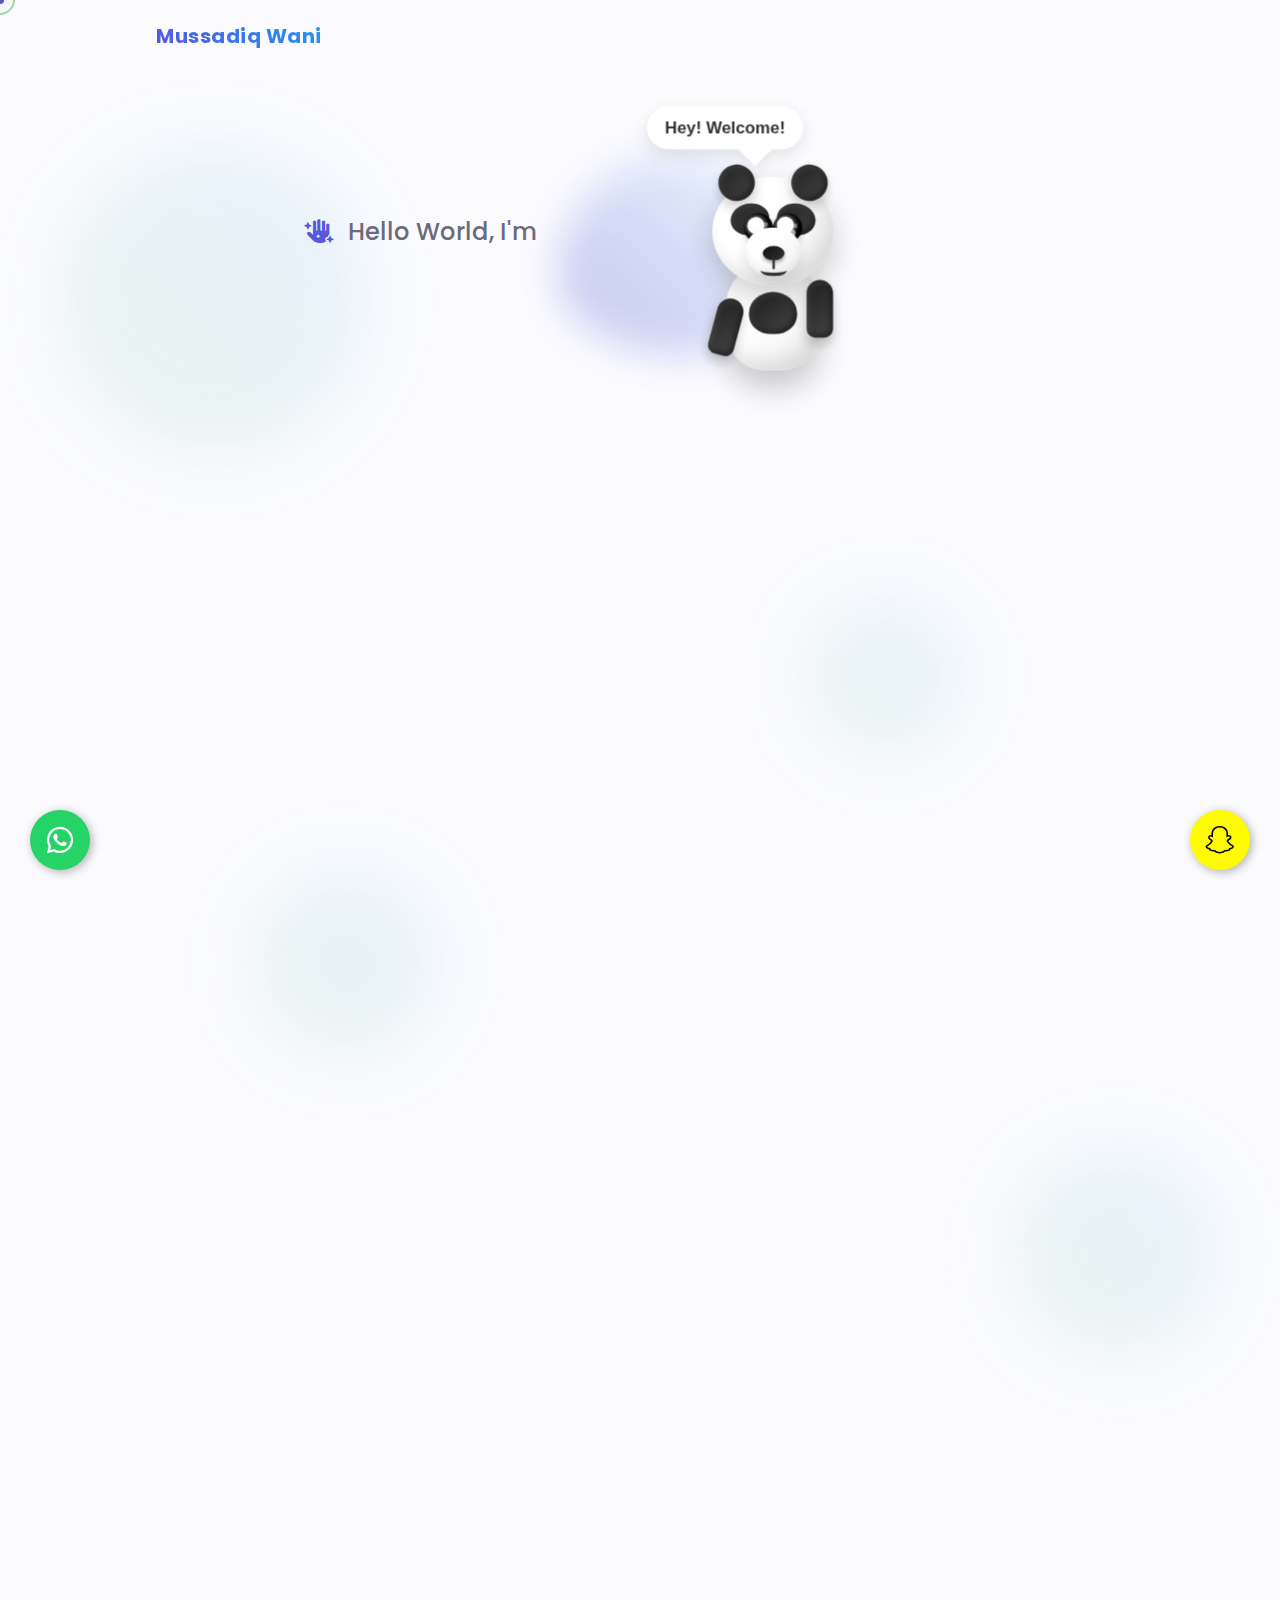
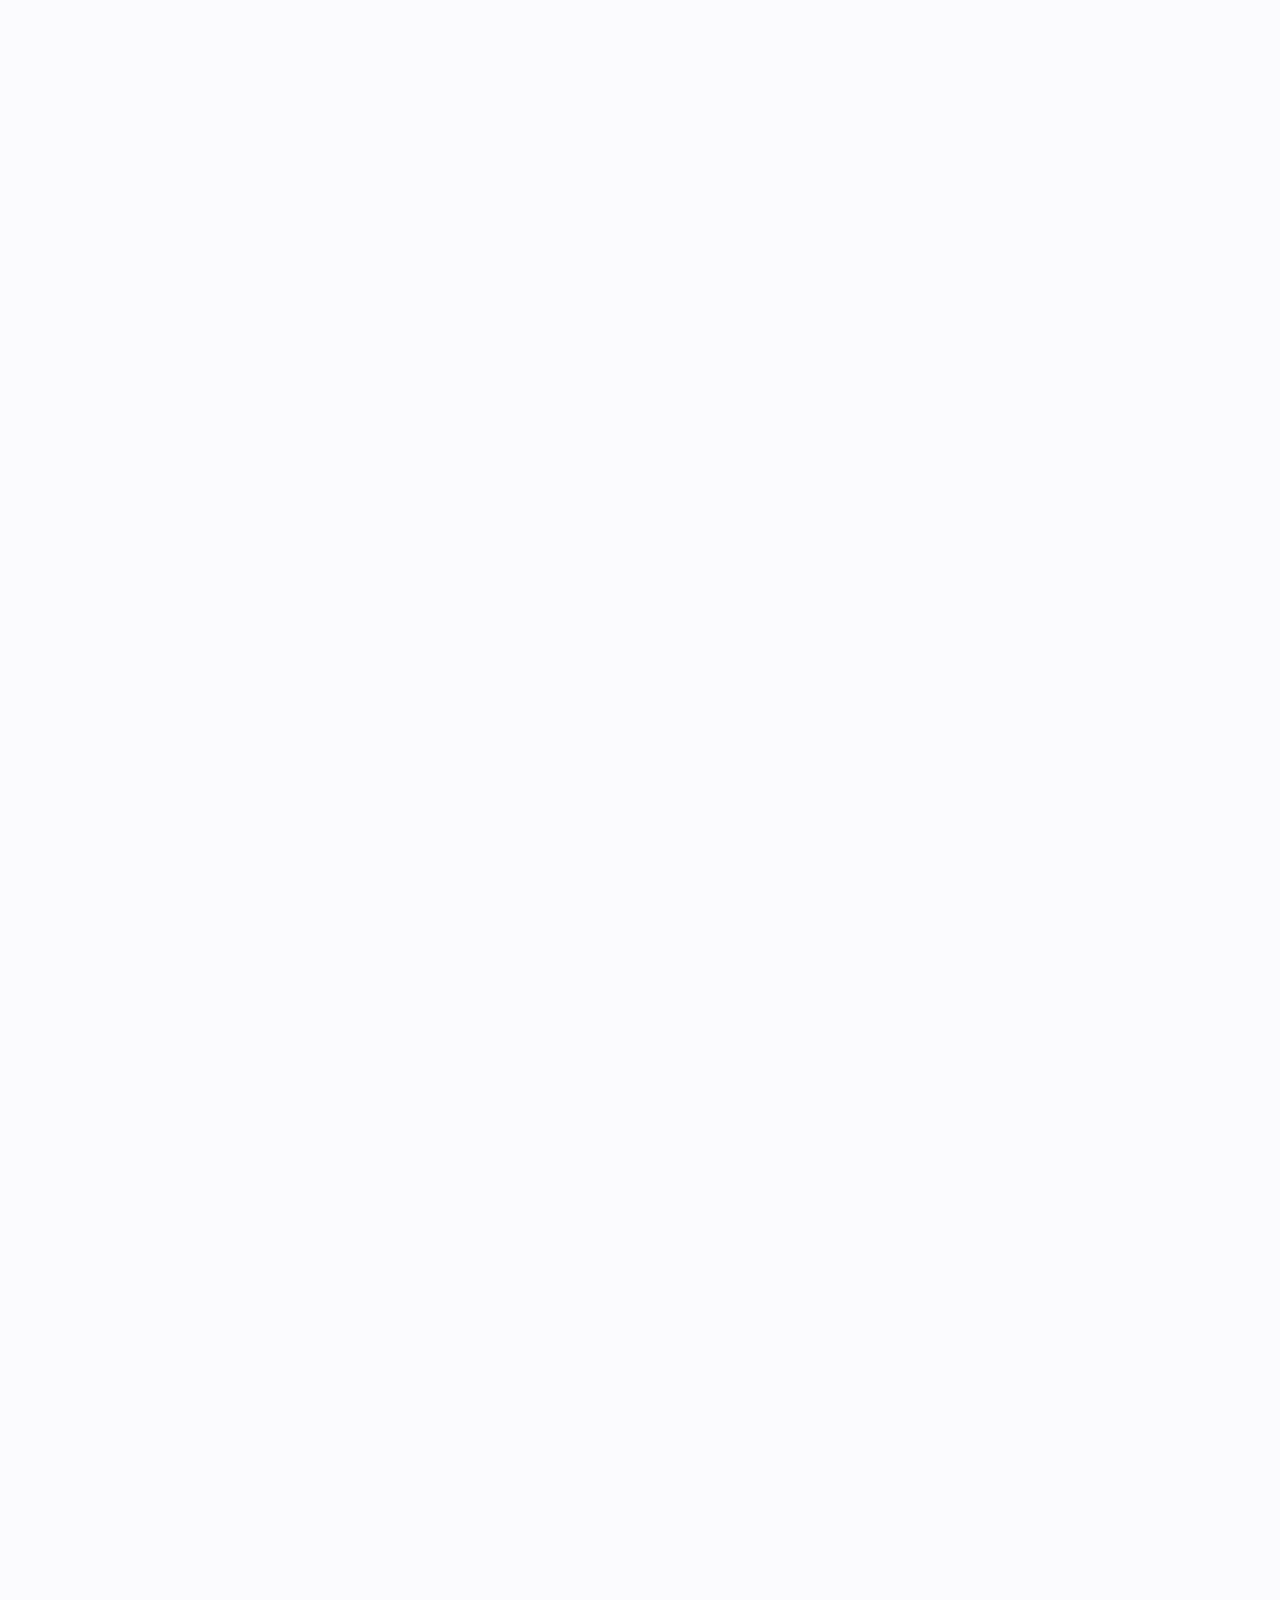
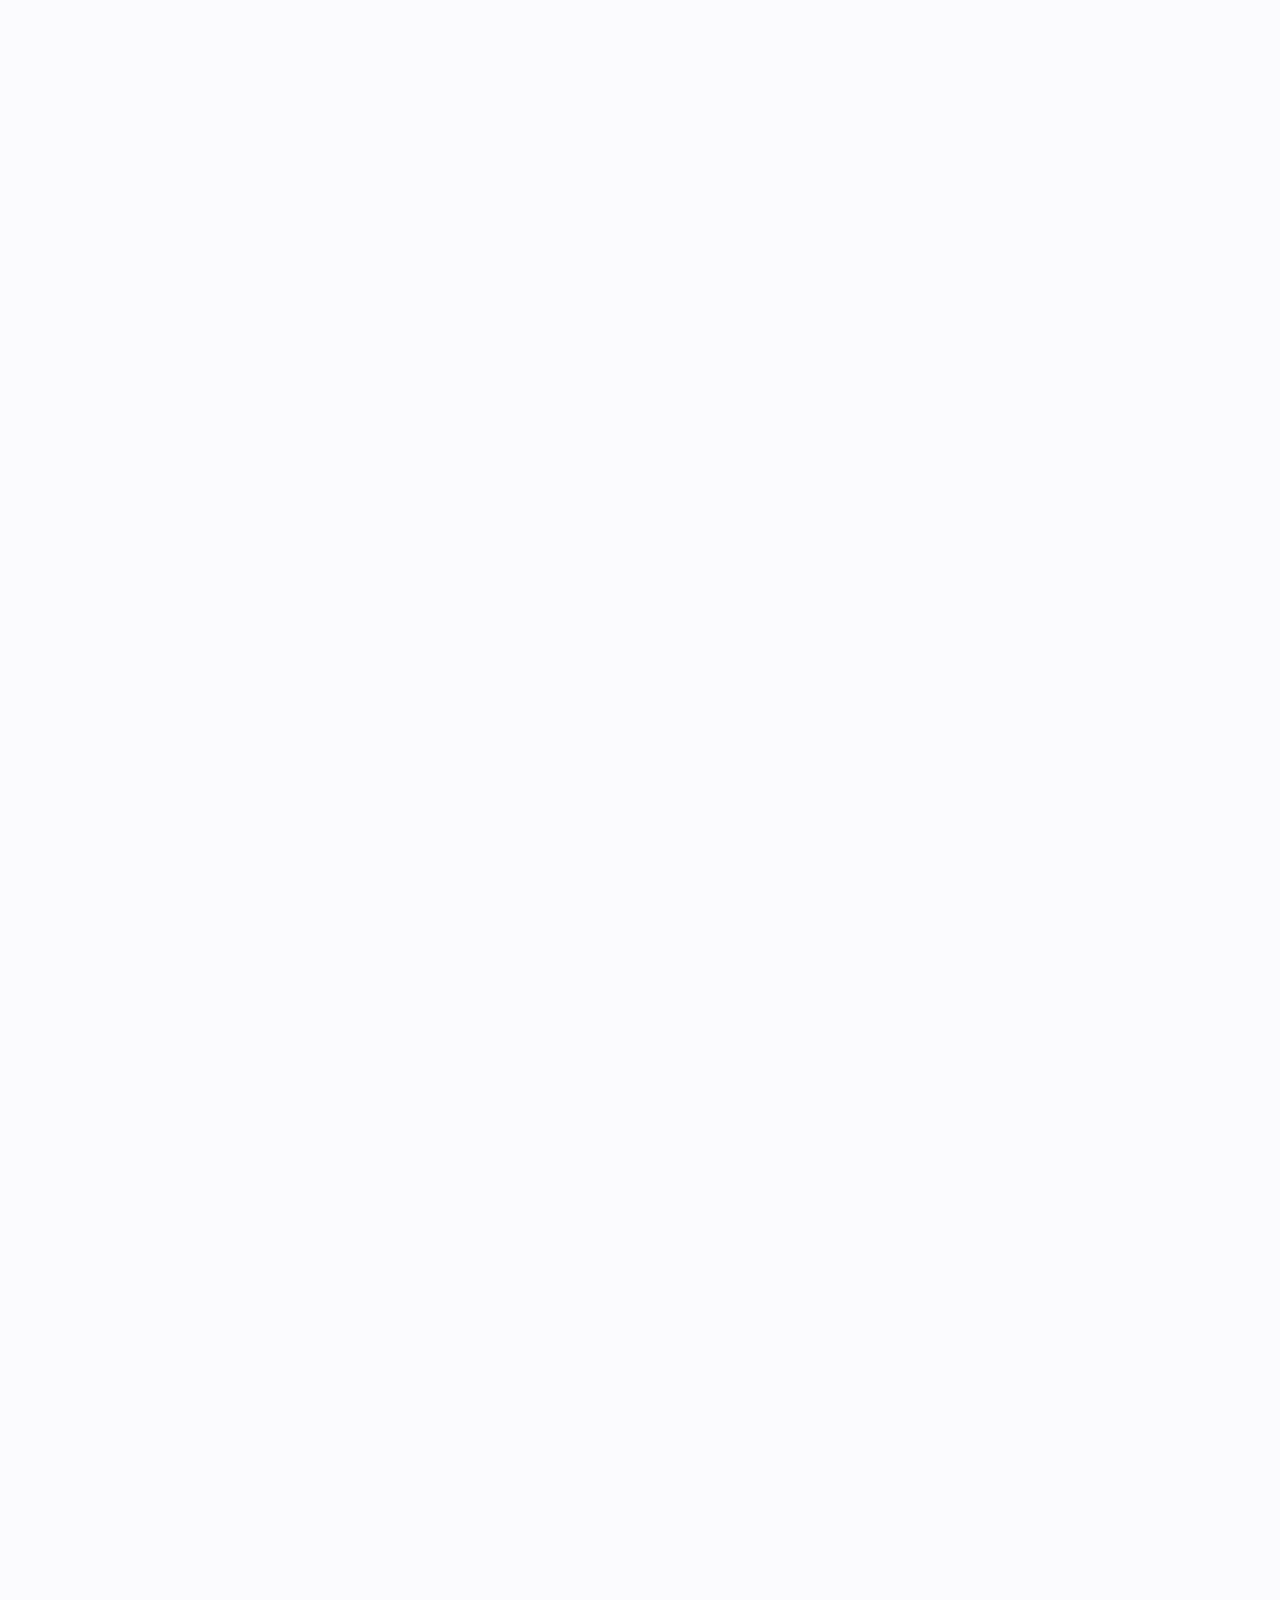
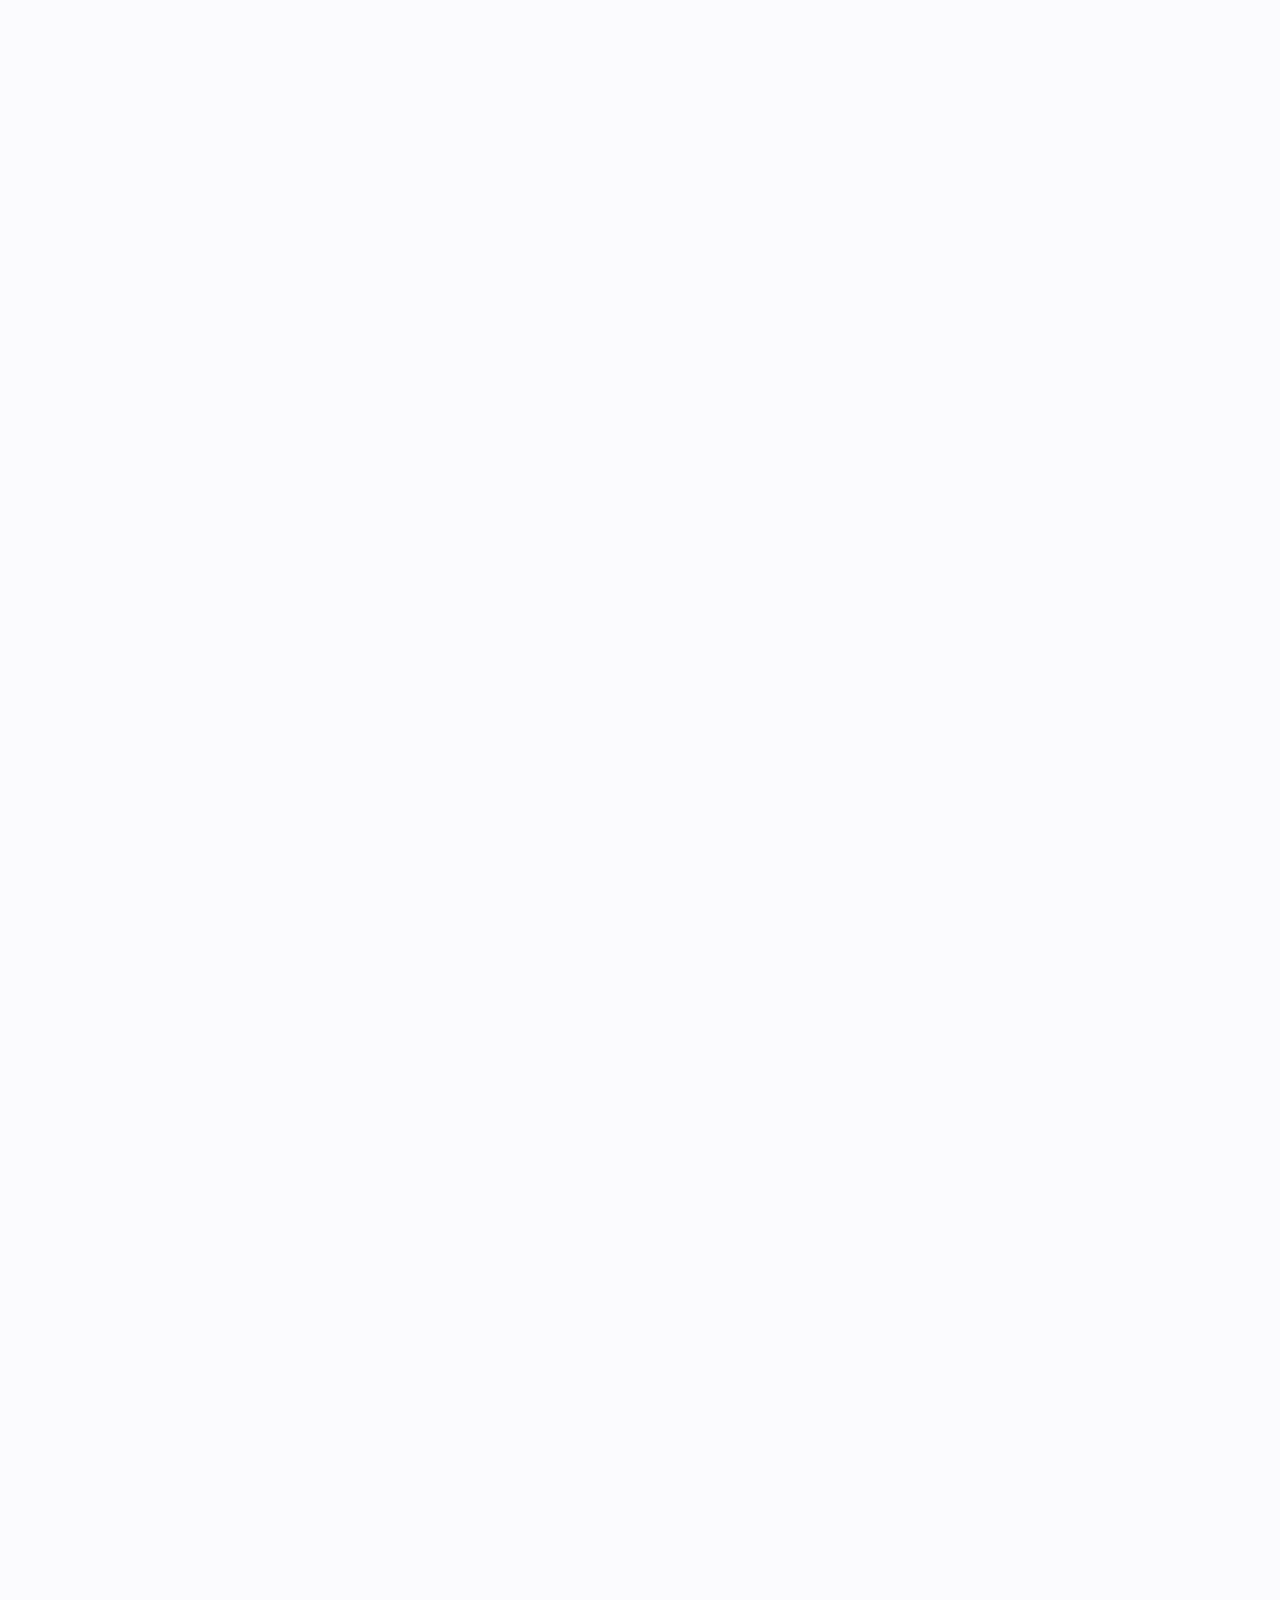
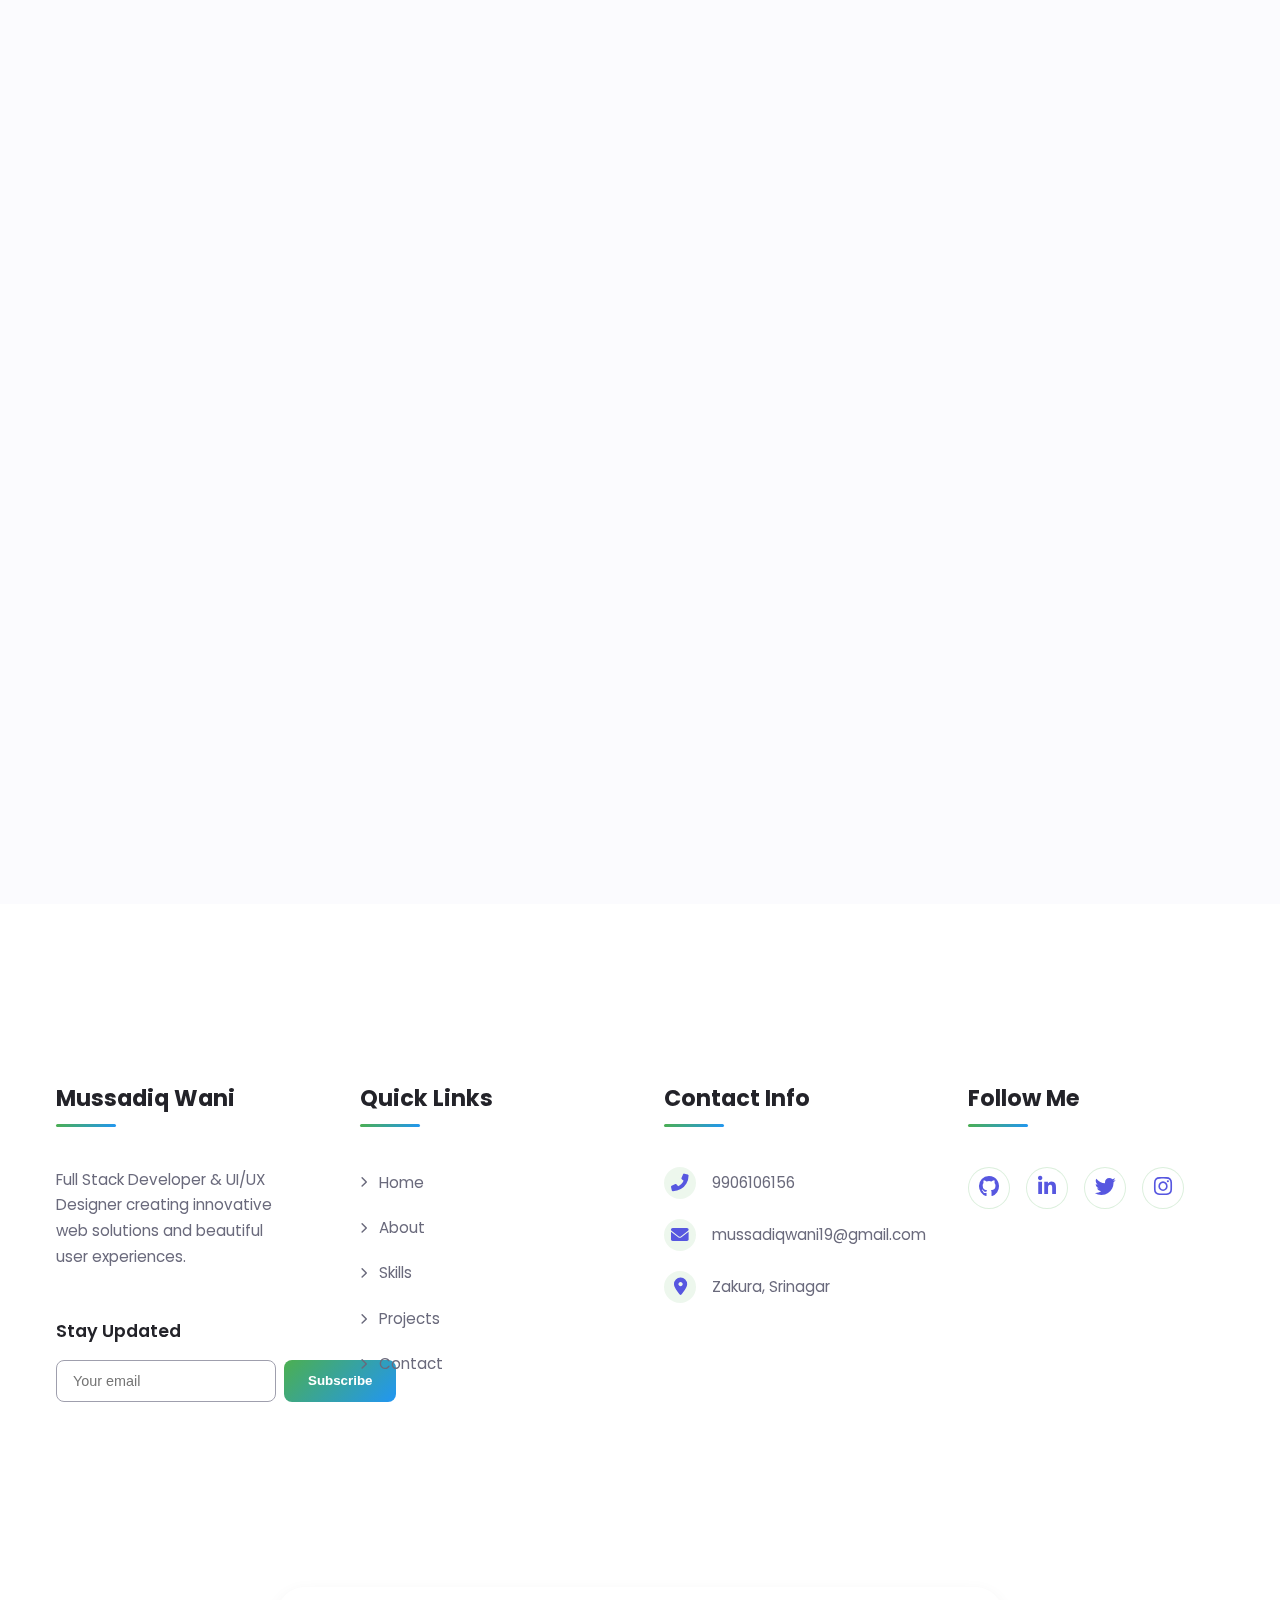
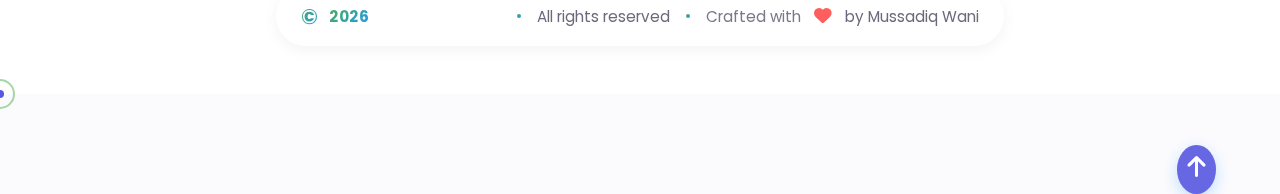
==== commit 73407c22: "Update index.html" ====
--- a/index.html
+++ b/index.html
@@ -6,7 +6,8 @@
     <meta name="viewport" content="width=device-width, initial-scale=1.0" />
     <title>Mussadiq Wani's Portfolio</title>
     <link rel="stylesheet" href="assets/swiper-bundle.min.css" />
-    <link rel="stylesheet" href="css/main.css" />
+    <link rel="stylesheet" href="assets/newcss.css" />
+    <link rel="stylesheet" href="assets/panda.css" />
     <link
       rel="stylesheet"
       href="https://unicons.iconscout.com/release/v4.0.8/css/line.css"
@@ -219,39 +220,61 @@
         
         .nav__menu {
           position: fixed;
-          bottom: -100%;
+          top: 0;
+          right: -100%;
+          height: 100vh;
+          width: 80%;
+          max-width: 400px;
+          background: rgba(255, 255, 255, 0.98);
+          backdrop-filter: blur(15px);
+          -webkit-backdrop-filter: blur(15px);
+          padding: 4.5rem 1.5rem 2rem;
+          box-shadow: -5px 0 20px rgba(0, 0, 0, 0.1);
+          transition: all 0.4s cubic-bezier(0.25, 1, 0.5, 1);
+          z-index: 10;
+          overflow-y: auto;
+        }
+
+        [data-theme="dark"] .nav__menu {
+          background: rgba(18, 18, 18, 0.98);
+          box-shadow: -5px 0 20px rgba(0, 0, 0, 0.2);
+        }
+
+        .show-menu {
+          right: 0;
+        }
+        
+        /* Overlay when menu is active */
+        .nav__overlay {
+          position: fixed;
+          top: 0;
           left: 0;
           width: 100%;
-          background: rgba(255, 255, 255, 0.95);
-          backdrop-filter: blur(15px);
-          -webkit-backdrop-filter: blur(15px);
-          padding: 2rem 1.5rem 4rem;
-          box-shadow: 0 -10px 20px rgba(0, 0, 0, 0.1);
-          border-radius: 1.5rem 1.5rem 0 0;
-          transition: all 0.5s cubic-bezier(0.25, 1, 0.5, 1);
-          z-index: 10;
-        }
-
-        [data-theme="dark"] .nav__menu {
-          background: rgba(18, 18, 18, 0.95);
-          box-shadow: 0 -10px 20px rgba(0, 0, 0, 0.2);
-        }
-
-        .show-menu {
-          bottom: 0;
+          height: 100%;
+          background: rgba(0, 0, 0, 0.5);
+          opacity: 0;
+          visibility: hidden;
+          transition: 0.4s;
+          z-index: 9;
+        }
+        
+        .show-overlay {
+          opacity: 1;
+          visibility: visible;
         }
 
         .nav__list {
           display: grid;
-          grid-template-columns: repeat(3, 1fr);
-          gap: 2rem;
+          grid-template-columns: 1fr;
+          gap: 1rem;
+          margin-top: 1rem;
         }
         
         .nav__link {
-          flex-direction: column;
-          font-size: 0.85rem;
-          padding: 1.2rem 0.5rem;
-          text-align: center;
+          flex-direction: row;
+          font-size: 1rem;
+          padding: 1rem 0.75rem;
+          text-align: left;
           background: rgba(var(--first-color-rgb), 0.05);
           border-radius: 12px;
           box-shadow: 0 3px 10px rgba(var(--first-color-rgb), 0.05);
@@ -259,19 +282,19 @@
         
         .nav__link:hover {
           background: rgba(var(--first-color-rgb), 0.1);
-          transform: translateY(-5px);
+          transform: translateY(-3px);
           box-shadow: 0 8px 15px rgba(var(--first-color-rgb), 0.1);
         }
         
         .nav__icon {
           font-size: 1.5rem;
-          margin-right: 0;
-          margin-bottom: 0.5rem;
+          margin-right: 0.75rem;
+          margin-bottom: 0;
         }
 
         .active-link {
           background: rgba(var(--first-color-rgb), 0.12);
-          transform: translateY(-5px);
+          transform: translateY(-3px);
           box-shadow: 0 8px 20px rgba(var(--first-color-rgb), 0.15);
         }
 
@@ -314,6 +337,52 @@
           background: rgba(var(--first-color-rgb), 0.15);
           transform: scale(1.1);
           color: var(--first-color);
+        }
+      }
+      
+      /* Small screen adjustments */
+      @media screen and (max-width: 350px) {
+        .nav__menu {
+          padding: 4.5rem 0.5rem 2rem;
+          width: 90%;
+        }
+        
+        .nav__link {
+          padding: 0.75rem 0.5rem;
+        }
+        
+        .nav__icon {
+          font-size: 1.2rem;
+          margin-right: 0.5rem;
+        }
+        
+        .nav__close {
+          top: 0.75rem;
+          right: 1rem;
+        }
+      }
+      
+      /* Extra small screens */
+      @media screen and (max-width: 280px) {
+        .nav__logo {
+          font-size: 1rem;
+        }
+        
+        .nav__menu {
+          width: 100%;
+        }
+        
+        .nav__btns {
+          column-gap: 0.5rem;
+        }
+        
+        .change-theme, .nav__toggle {
+          height: 35px;
+          width: 35px;
+        }
+        
+        .nav__link {
+          font-size: 0.85rem;
         }
       }
 
@@ -1012,73 +1081,6 @@
         
         .tech-icon span {
           font-size: 0.7rem;
-        }
-      }
-    </style>
-
-    <style>
-      /* Social Buttons */
-      .social-buttons {
-        position: fixed;
-        z-index: 100;
-      }
-
-      .social-buttons a {
-        display: flex;
-        align-items: center;
-        justify-content: center;
-        width: 60px;
-        height: 60px;
-        border-radius: 50%;
-        color: white;
-        font-size: 30px;
-        text-decoration: none;
-        transition: all 0.3s ease;
-        position: fixed;
-        box-shadow: 2px 2px 12px rgba(0,0,0,0.2);
-      }
-
-      /* WhatsApp Button */
-      .whatsapp__button {
-        bottom: 30px;
-        left: 30px;
-        background-color: #25D366;
-      }
-
-      .whatsapp__button:hover {
-        transform: scale(1.1);
-        box-shadow: 2px 2px 15px rgba(37, 211, 102, 0.5);
-      }
-
-      /* Snapchat Button */
-      .snapchat__button {
-        bottom: 30px;
-        right: 30px;
-        background-color: #FFFC00;
-        color: #000 !important;
-      }
-
-      .snapchat__button:hover {
-        transform: scale(1.1);
-        box-shadow: 2px 2px 15px rgba(255, 252, 0, 0.5);
-      }
-
-      /* Responsive */
-      @media screen and (max-width: 768px) {
-        .social-buttons a {
-          width: 50px;
-          height: 50px;
-          font-size: 25px;
-        }
-        
-        .whatsapp__button {
-          bottom: 20px;
-          left: 20px;
-        }
-        
-        .snapchat__button {
-          bottom: 20px;
-          right: 20px;
         }
       }
     </style>
@@ -1121,6 +1123,7 @@
           </ul>
           <i class="uil uil-times nav__close" id="nav-close"></i>
         </div>
+        <div class="nav__overlay" id="nav-overlay"></div>
         <div class="nav__btns">
           <i class="uil uil-moon change-theme" id="theme-button"></i>
           <div class="nav__toggle" id="nav-toggle">
@@ -1146,12 +1149,15 @@
       // Toggle menu
       const navMenu = document.getElementById('nav-menu'),
             navToggle = document.getElementById('nav-toggle'),
-            navClose = document.getElementById('nav-close');
+            navClose = document.getElementById('nav-close'),
+            navOverlay = document.getElementById('nav-overlay');
 
       // Show menu
       if (navToggle) {
         navToggle.addEventListener('click', () => {
           navMenu.classList.add('show-menu');
+          navOverlay.classList.add('show-overlay');
+          document.body.style.overflow = 'hidden';
         });
       }
 
@@ -1159,6 +1165,17 @@
       if (navClose) {
         navClose.addEventListener('click', () => {
           navMenu.classList.remove('show-menu');
+          navOverlay.classList.remove('show-overlay');
+          document.body.style.overflow = '';
+        });
+      }
+
+      // Hide menu when clicking on overlay
+      if (navOverlay) {
+        navOverlay.addEventListener('click', () => {
+          navMenu.classList.remove('show-menu');
+          navOverlay.classList.remove('show-overlay');
+          document.body.style.overflow = '';
         });
       }
 
@@ -1167,8 +1184,31 @@
       function linkAction() {
         // Remove show-menu class
         navMenu.classList.remove('show-menu');
+        navOverlay.classList.remove('show-overlay');
+        document.body.style.overflow = '';
       }
       navLinks.forEach(link => link.addEventListener('click', linkAction));
+      
+      // Add swipe gesture to close menu on mobile
+      let touchstartX = 0;
+      let touchendX = 0;
+      
+      function checkDirection() {
+        if (touchendX < touchstartX && navMenu.classList.contains('show-menu')) {
+          navMenu.classList.remove('show-menu');
+          navOverlay.classList.remove('show-overlay');
+          document.body.style.overflow = '';
+        }
+      }
+      
+      navMenu.addEventListener('touchstart', e => {
+        touchstartX = e.changedTouches[0].screenX;
+      });
+      
+      navMenu.addEventListener('touchend', e => {
+        touchendX = e.changedTouches[0].screenX;
+        checkDirection();
+      });
       
       // Active link highlight
       function highlightActiveSection() {
@@ -2289,6 +2329,10 @@
           opacity: 0;
           transform: translateY(20px);
           transition: opacity 0.6s ease-out, transform 0.6s ease-out;
+          display: grid;
+          grid-template-columns: 1fr 1fr;
+          gap: 2rem;
+          padding: 0 1rem;
         }
 
         .about__container.visible {
@@ -2306,6 +2350,8 @@
           border-radius: 1.5rem;
           overflow: hidden;
           box-shadow: 0 8px 20px rgba(0, 0, 0, 0.1);
+          max-width: 400px;
+          margin: 0 auto;
         }
 
         .about__img {
@@ -2335,6 +2381,10 @@
           border-radius: 1.5rem;
           padding: 2rem;
           box-shadow: 0 4px 15px rgba(0, 0, 0, 0.05);
+          height: 100%;
+          display: flex;
+          flex-direction: column;
+          justify-content: space-between;
         }
 
         .about__description-box {
@@ -2379,7 +2429,7 @@
 
         .about__achievements li {
           display: flex;
-          align-items: center;
+          align-items: flex-start;
           gap: 0.75rem;
           margin-bottom: 1rem;
           font-size: 1rem;
@@ -2389,6 +2439,8 @@
         .about__achievements i {
           color: var(--first-color);
           font-size: 1.2rem;
+          margin-top: 0.2rem;
+          flex-shrink: 0;
         }
 
         /* Dark mode adjustments */
@@ -2402,13 +2454,86 @@
         }
 
         /* Responsive */
+        @media screen and (max-width: 992px) {
+          .about__container {
+            grid-template-columns: 1fr;
+            gap: 2.5rem;
+          }
+          
+          .about__img-container {
+            max-width: 350px;
+          }
+        }
+
         @media screen and (max-width: 768px) {
+          .about__container {
+            padding: 0 1rem;
+          }
+          
           .about__content-wrapper {
             padding: 1.5rem;
           }
 
           .about__description-box {
             padding: 1rem;
+            margin-bottom: 1.5rem;
+          }
+          
+          .about__description {
+            font-size: 0.95rem;
+            line-height: 1.7;
+          }
+          
+          .about__achievements li {
+            font-size: 0.95rem;
+            margin-bottom: 0.8rem;
+          }
+        }
+        
+        @media screen and (max-width: 480px) {
+          .about__img-container {
+            max-width: 280px;
+          }
+          
+          .about__content-wrapper {
+            padding: 1.25rem;
+          }
+          
+          .about__description-box {
+            padding: 0.75rem;
+          }
+          
+          .about__description {
+            font-size: 0.9rem;
+            line-height: 1.6;
+          }
+          
+          .highlights__title {
+            font-size: 1.1rem;
+          }
+          
+          .about__achievements li {
+            font-size: 0.9rem;
+            gap: 0.5rem;
+          }
+          
+          .about__achievements i {
+            font-size: 1rem;
+          }
+        }
+        
+        @media screen and (max-width: 350px) {
+          .about__img-container {
+            max-width: 100%;
+          }
+          
+          .about__content-wrapper {
+            padding: 1rem;
+          }
+          
+          .about__description-box {
+            padding: 0.75rem;
+            margin-bottom: 1.25rem;
           }
         }
       </style>
@@ -2482,8 +2607,94 @@
                   <div class="skills__percentage-bar" style="width: 85%;" data-value="85%"></div>
                   </div>
                 </div>
+
+              <div class="skills__data" title="Build responsive designs with Bootstrap">
+                <div class="skills__name">
+                  <i class="fab fa-bootstrap"></i> Bootstrap
+                  </div>
+                  <div class="skills__bar">
+                  <div class="skills__percentage-bar" style="width: 90%;" data-value="90%"></div>
+                  </div>
+                </div>
+
+              <div class="skills__data" title="Create modern UIs with Tailwind CSS">
+                <div class="skills__name">
+                  <i class="fab fa-css3"></i> Tailwind CSS
+                  </div>
+                  <div class="skills__bar">
+                  <div class="skills__percentage-bar" style="width: 85%;" data-value="85%"></div>
+                  </div>
+                </div>
               </div>
             </div>
+
+          <!-- Frameworks & Libraries -->
+          <div class="skills__content skills__close">
+              <div class="skills__header">
+              <i class="uil uil-layers-alt skills__icon"></i>
+                <div>
+                <h3 class="skills__title">Frameworks & Libraries</h3>
+                <span class="skills__subtitle">Modern Development Frameworks</span>
+                </div>
+                <i class="uil uil-angle-down skills__arrow"></i>
+              </div>
+              
+            <div class="skills__list">
+              <div class="skills__data" title="Build server-rendered React applications with Next.js">
+                <div class="skills__name">
+                  <i class="fas fa-n"></i> Next.js
+                  </div>
+                  <div class="skills__bar">
+                  <div class="skills__percentage-bar" style="width: 85%;" data-value="85%"></div>
+                  </div>
+                </div>
+
+              <div class="skills__data" title="Create progressive web apps with Angular">
+                <div class="skills__name">
+                  <i class="fab fa-angular"></i> Angular
+                  </div>
+                  <div class="skills__bar">
+                  <div class="skills__percentage-bar" style="width: 75%;" data-value="75%"></div>
+                  </div>
+                </div>
+
+              <div class="skills__data" title="Develop lightweight applications with Vue.js">
+                <div class="skills__name">
+                  <i class="fab fa-vuejs"></i> Vue.js
+                  </div>
+                  <div class="skills__bar">
+                  <div class="skills__percentage-bar" style="width: 80%;" data-value="80%"></div>
+                  </div>
+                </div>
+
+              <div class="skills__data" title="Build full-stack JS apps with MERN stack">
+                <div class="skills__name">
+                  <i class="fas fa-layer-group"></i> MERN Stack
+                  </div>
+                  <div class="skills__bar">
+                  <div class="skills__percentage-bar" style="width: 90%;" data-value="90%"></div>
+                  </div>
+                </div>
+
+              <div class="skills__data" title="Creating RESTful APIs with Express.js">
+                <div class="skills__name">
+                  <i class="fab fa-node-js"></i> Express.js
+                  </div>
+                  <div class="skills__bar">
+                  <div class="skills__percentage-bar" style="width: 85%;" data-value="85%"></div>
+                  </div>
+                </div>
+
+              <div class="skills__data" title="Build type-safe applications with TypeScript">
+                <div class="skills__name">
+                  <i class="fas fa-code"></i> TypeScript
+                  </div>
+                  <div class="skills__bar">
+                  <div class="skills__percentage-bar" style="width: 80%;" data-value="80%"></div>
+                  </div>
+                </div>
+            </div>
+          </div>
 
           <!-- Backend Skills -->
             <div class="skills__content skills__close">
@@ -2562,6 +2773,65 @@
             </div>
           </div>
 
+          <!-- App Development -->
+          <div class="skills__content skills__close">
+              <div class="skills__header">
+              <i class="uil uil-mobile-android skills__icon"></i>
+                <div>
+                <h3 class="skills__title">App Development</h3>
+                <span class="skills__subtitle">Mobile & Cross-Platform</span>
+                </div>
+                <i class="uil uil-angle-down skills__arrow"></i>
+              </div>
+              
+            <div class="skills__list">
+              <div class="skills__data" title="Build cross-platform mobile apps with React Native">
+                <div class="skills__name">
+                  <i class="fab fa-react"></i> React Native
+                  </div>
+                  <div class="skills__bar">
+                  <div class="skills__percentage-bar" style="width: 85%;" data-value="85%"></div>
+                  </div>
+                </div>
+
+              <div class="skills__data" title="Create cross-platform desktop apps with Electron">
+                <div class="skills__name">
+                  <i class="fas fa-atom"></i> Electron
+                  </div>
+                  <div class="skills__bar">
+                  <div class="skills__percentage-bar" style="width: 75%;" data-value="75%"></div>
+                  </div>
+                </div>
+
+              <div class="skills__data" title="Develop native Android applications">
+                <div class="skills__name">
+                  <i class="fab fa-android"></i> Android
+                  </div>
+                  <div class="skills__bar">
+                  <div class="skills__percentage-bar" style="width: 70%;" data-value="70%"></div>
+                  </div>
+                </div>
+
+              <div class="skills__data" title="Build cross-platform apps with Flutter">
+                <div class="skills__name">
+                  <i class="fas fa-mobile-alt"></i> Flutter
+                  </div>
+                  <div class="skills__bar">
+                  <div class="skills__percentage-bar" style="width: 65%;" data-value="65%"></div>
+                  </div>
+                </div>
+
+              <div class="skills__data" title="Create progressive web applications">
+                <div class="skills__name">
+                  <i class="fas fa-globe"></i> PWA
+                  </div>
+                  <div class="skills__bar">
+                  <div class="skills__percentage-bar" style="width: 80%;" data-value="80%"></div>
+                  </div>
+                </div>
+            </div>
+          </div>
+
           <!-- Tools & Others -->
             <div class="skills__content skills__close">
               <div class="skills__header">
@@ -2616,6 +2886,15 @@
                   </div>
                   <div class="skills__bar">
                   <div class="skills__percentage-bar" style="width: 80%;" data-value="80%"></div>
+                  </div>
+                </div>
+
+              <div class="skills__data" title="Cloud deployment and management">
+                <div class="skills__name">
+                  <i class="fas fa-cloud"></i> Cloud Services
+                  </div>
+                  <div class="skills__bar">
+                  <div class="skills__percentage-bar" style="width: 75%;" data-value="75%"></div>
                   </div>
                 </div>
 
@@ -3086,7 +3365,7 @@
                     <i class="fas fa-code"></i>
                     Source Code
                   </a>
-                  <a href="#" class="project__link">
+                  <a href="https://mussadiqhome.netlify.app/" class="project__link">
                     <i class="fas fa-external-link-alt"></i>
                     Live Demo
                   </a>
@@ -3899,240 +4178,6 @@
         }
       </style>
 
-      <!-- Add this after your Fitness section and before any next section -->
-      <section class="history section" id="history">
-          <h2 class="section__title">History of Laderwan</h2>
-          <span class="section__subtitle">A Journey Through Time</span>
-
-          <div class="history__container container">
-              <!-- Introduction -->
-              <div class="history__intro">
-                  <div class="history__content">
-                      <h3 class="history__intro-title">The Village of Heritage</h3>
-                      <p class="history__description">
-                          Laderwan, a picturesque village nestled in Kashmir, carries centuries of rich cultural heritage and historical significance. This serene hamlet has been a witness to the evolution of Kashmiri civilization and continues to preserve its unique traditions.
-                      </p>
-                  </div>
-              </div>
-
-              <!-- Timeline -->
-              <div class="history__timeline">
-                  <h3 class="timeline__title">Historical Timeline</h3>
-                  
-                  <div class="timeline__container">
-                      <div class="timeline__item">
-                          <div class="timeline__content">
-                              <span class="timeline__date">Ancient Era</span>
-                              <h4 class="timeline__subtitle">Early Settlement</h4>
-                              <p>Establishment of the first communities in Laderwan, marking the beginning of its rich history.</p>
-                          </div>
-                      </div>
-
-                      <div class="timeline__item">
-                          <div class="timeline__content">
-                              <span class="timeline__date">Medieval Period</span>
-                              <h4 class="timeline__subtitle">Cultural Development</h4>
-                              <p>Evolution of unique traditions and customs that define Laderwan's cultural identity.</p>
-                          </div>
-                      </div>
-
-                      <div class="timeline__item">
-                          <div class="timeline__content">
-                              <span class="timeline__date">Modern Era</span>
-                              <h4 class="timeline__subtitle">Progress & Preservation</h4>
-                              <p>Balancing modern development while preserving traditional values and heritage.</p>
-                          </div>
-                      </div>
-                  </div>
-              </div>
-
-              <!-- Cultural Heritage -->
-              <div class="history__heritage">
-                  <h3 class="heritage__title">Cultural Heritage</h3>
-                  <div class="heritage__grid">
-                      <div class="heritage__card">
-                          <i class="fas fa-mosque heritage__icon"></i>
-                          <h4>Religious Heritage</h4>
-                          <p>Ancient mosques and spiritual sites that reflect the village's religious history.</p>
-                      </div>
-
-                      <div class="heritage__card">
-                          <i class="fas fa-hands heritage__icon"></i>
-                          <h4>Traditional Crafts</h4>
-                          <p>Preservation of traditional handicrafts and artisanal skills.</p>
-                      </div>
-
-                      <div class="heritage__card">
-                          <i class="fas fa-seedling heritage__icon"></i>
-                          <h4>Agricultural Legacy</h4>
-                          <p>Time-honored farming practices that sustain the community.</p>
-                      </div>
-
-                      <!-- Add this new card -->
-                      <div class="heritage__card">
-                          <i class="fas fa-book-open heritage__icon"></i>
-                          <h4>Deep Research</h4>
-                          <p>Explore detailed research about Laderwan's history and culture.</p>
-                          <a href="https://drive.google.com/file/d/1hJ8aKYpcQ0P1Y3SDJrxWVpkvRQcp6ctn/view?usp=drivesdk" 
-                             target="_blank" 
-                             class="heritage__link button button--flex button--small">
-                              Read More 
-                              <i class="fas fa-arrow-right button__icon"></i>
-                          </a>
-                      </div>
-                  </div>
-              </div>
-          </div>
-      </section>
-
-      <style>
-          /* Add these specific styles to maintain section spacing */
-          .history.section {
-              padding: 6rem 0 2rem;
-              margin-top: 2rem;
-          }
-
-          /* Keep existing history styles but make them more specific */
-          .history .history__container {
-              padding: 2rem 0;
-          }
-
-          /* History Section Styles */
-          .history__container {
-              padding: 2rem 0;
-          }
-
-          .history__intro {
-              text-align: center;
-              margin-bottom: 4rem;
-              padding: 2rem;
-              background: var(--container-color);
-              border-radius: 1rem;
-              box-shadow: 0 4px 20px rgba(0,0,0,0.1);
-          }
-
-          .history__intro-title {
-              font-size: 1.5rem;
-              margin-bottom: 1rem;
-              color: var(--title-color);
-          }
-
-          .history__description {
-              line-height: 1.8;
-              color: var(--text-color);
-          }
-
-          /* Timeline Styles */
-          .timeline__title {
-              text-align: center;
-              margin-bottom: 2rem;
-              color: var(--title-color);
-          }
-
-          .timeline__container {
-              position: relative;
-              max-width: 800px;
-              margin: 0 auto;
-              padding: 2rem 0;
-          }
-
-          .timeline__container::after {
-              content: '';
-              position: absolute;
-              width: 2px;
-              background: var(--first-color);
-              top: 0;
-              bottom: 0;
-              left: 50%;
-              margin-left: -1px;
-          }
-
-          .timeline__item {
-              padding: 1rem 2rem;
-              position: relative;
-              width: 50%;
-              box-sizing: border-box;
-          }
-
-          .timeline__item:nth-child(odd) {
-              left: 0;
-          }
-
-          .timeline__item:nth-child(even) {
-              left: 50%;
-          }
-
-          .timeline__content {
-              padding: 1.5rem;
-              background: var(--container-color);
-              border-radius: 0.5rem;
-              box-shadow: 0 4px 20px rgba(0,0,0,0.1);
-          }
-
-          .timeline__date {
-              color: var(--first-color);
-              font-weight: 600;
-          }
-
-          .timeline__subtitle {
-              margin: 0.5rem 0;
-              color: var(--title-color);
-          }
-
-          /* Heritage Styles */
-          .history__heritage {
-              margin-top: 4rem;
-          }
-
-          .heritage__title {
-              text-align: center;
-              margin-bottom: 2rem;
-              color: var(--title-color);
-          }
-
-          .heritage__grid {
-              display: grid;
-              grid-template-columns: repeat(auto-fit, minmax(250px, 1fr));
-              gap: 2rem;
-          }
-
-          .heritage__card {
-              text-align: center;
-              padding: 2rem;
-              background: var(--container-color);
-              border-radius: 1rem;
-              box-shadow: 0 4px 20px rgba(0,0,0,0.1);
-              transition: transform 0.3s ease;
-          }
-
-          .heritage__card:hover {
-              transform: translateY(-5px);
-          }
-
-          .heritage__icon {
-              font-size: 2rem;
-              color: var(--first-color);
-              margin-bottom: 1rem;
-          }
-
-          /* Responsive */
-          @media screen and (max-width: 768px) {
-              .timeline__container::after {
-                  left: 31px;
-              }
-
-              .timeline__item {
-                  width: 100%;
-                  padding-left: 70px;
-                  padding-right: 25px;
-              }
-
-              .timeline__item:nth-child(even) {
-                  left: 0;
-              }
-          }
-      </style>
-
       <!-- Contact Me Section -->
       <section class="contact section" id="contact">
           <h2 class="section__title">Contact Me</h2>
@@ -4301,25 +4346,37 @@
       </style>
 
       <footer class="footer">
+        <div class="footer__wave-container">
+          <svg xmlns="http://www.w3.org/2000/svg" viewBox="0 0 1440 320" class="footer__wave">
+            <path fill="currentColor" fill-opacity="1" d="M0,128L48,149.3C96,171,192,213,288,218.7C384,224,480,192,576,176C672,160,768,160,864,176C960,192,1056,224,1152,218.7C1248,213,1344,171,1392,149.3L1440,128L1440,320L1392,320C1344,320,1248,320,1152,320C1056,320,960,320,864,320C768,320,672,320,576,320C480,320,384,320,288,320C192,320,96,320,48,320L0,320Z"></path>
+          </svg>
+        </div>
         <div class="footer__container container">
           <!-- Footer Top Section -->
           <div class="footer__top">
-            <div class="footer__content">
+            <div class="footer__content footer__about">
               <h3 class="footer__title">Mussadiq Wani</h3>
               <p class="footer__description">
                 Full Stack Developer & UI/UX Designer creating innovative web solutions and beautiful user experiences.
               </p>
+              <div class="footer__newsletter">
+                <h4 class="footer__subtitle">Stay Updated</h4>
+                <div class="footer__newsletter-form">
+                  <input type="email" placeholder="Your email" class="footer__input">
+                  <button class="footer__subscribe-btn">Subscribe</button>
+                </div>
+              </div>
             </div>
 
             <!-- Quick Links -->
             <div class="footer__content">
               <h3 class="footer__title">Quick Links</h3>
               <ul class="footer__links">
-                <li><a href="#home" class="footer__link"><i class="fas fa-chevron-right"></i> Home</a></li>
-                <li><a href="#about" class="footer__link"><i class="fas fa-chevron-right"></i> About</a></li>
-                <li><a href="#skills" class="footer__link"><i class="fas fa-chevron-right"></i> Skills</a></li>
-                <li><a href="#projects" class="footer__link"><i class="fas fa-chevron-right"></i> Projects</a></li>
-                <li><a href="#contact" class="footer__link"><i class="fas fa-chevron-right"></i> Contact</a></li>
+                <li><a href="#home" class="footer__link"><i class="fas fa-chevron-right footer__icon-small"></i> Home</a></li>
+                <li><a href="#about" class="footer__link"><i class="fas fa-chevron-right footer__icon-small"></i> About</a></li>
+                <li><a href="#skills" class="footer__link"><i class="fas fa-chevron-right footer__icon-small"></i> Skills</a></li>
+                <li><a href="#projects" class="footer__link"><i class="fas fa-chevron-right footer__icon-small"></i> Projects</a></li>
+                <li><a href="#contact" class="footer__link"><i class="fas fa-chevron-right footer__icon-small"></i> Contact</a></li>
               </ul>
             </div>
 
@@ -4328,15 +4385,15 @@
               <h3 class="footer__title">Contact Info</h3>
               <div class="footer__info">
                 <div class="footer__info-item">
-                  <i class="fas fa-phone"></i>
+                  <i class="fas fa-phone-alt footer__icon"></i>
                   <span>9906106156</span>
                 </div>
                 <div class="footer__info-item">
-                  <i class="fas fa-envelope"></i>
+                  <i class="fas fa-envelope footer__icon"></i>
                   <span>mussadiqwani19@gmail.com</span>
                 </div>
                 <div class="footer__info-item">
-                  <i class="fas fa-map-marker-alt"></i>
+                  <i class="fas fa-map-marker-alt footer__icon"></i>
                   <span>Zakura, Srinagar</span>
                 </div>
               </div>
@@ -4350,7 +4407,7 @@
                   <i class="fab fa-github"></i>
                 </a>
                 <a href="https://in.linkedin.com/in/mussadiq-wani-63619226b" target="_blank" class="footer__social-link">
-                  <i class="fab fa-linkedin"></i>
+                  <i class="fab fa-linkedin-in"></i>
                 </a>
                 <a href="https://x.com/mussadiqwani/" target="_blank" class="footer__social-link">
                   <i class="fab fa-twitter"></i>
@@ -4365,7 +4422,17 @@
           <!-- Footer Bottom -->
           <div class="footer__bottom">
             <div class="footer__copy">
-              <p>&#169; Mussadiq Wani. All rights reserved</p>
+              <p>
+                <span class="copyright-symbol">©</span>
+                <span class="year" id="current-year">2025</span>
+                <span class="name">Mussadiq Wani</span>
+                <span class="divider"></span>
+                <span class="reserved">All rights reserved</span>
+                <span class="divider"></span>
+                <span class="crafted">Crafted with</span>
+                <i class="fas fa-heart heart"></i>
+                <span class="by-name">by Mussadiq Wani</span>
+              </p>
             </div>
             
             <div class="footer__scroll-up">
@@ -4380,21 +4447,38 @@
       <style>
         .footer {
           background-color: var(--container-color);
-          padding: 4rem 0 2rem;
+          padding: 0 0 1rem;
           margin-top: 6rem;
+          position: relative;
+        }
+
+        .footer__wave-container {
+          position: relative;
+          width: 100%;
+          height: 150px;
+          overflow: hidden;
+          margin-bottom: -5px;
+        }
+
+        .footer__wave {
+          color: var(--container-color);
+          display: block;
         }
 
         .footer__container {
           max-width: 1200px;
           margin: 0 auto;
           padding: 0 1rem;
+          backdrop-filter: blur(8px);
+          border-radius: 16px;
         }
 
         .footer__top {
           display: grid;
           grid-template-columns: repeat(auto-fit, minmax(250px, 1fr));
-          gap: 2rem;
+          gap: 3rem;
           margin-bottom: 3rem;
+          padding: 2rem 0;
         }
 
         .footer__content {
@@ -4403,13 +4487,17 @@
           gap: 1.5rem;
         }
 
+        .footer__about {
+          padding-right: 2rem;
+        }
+
         .footer__title {
-          font-size: 1.25rem;
-          font-weight: 600;
+          font-size: 1.4rem;
+          font-weight: 700;
           color: var(--title-color);
           margin-bottom: 1rem;
           position: relative;
-          padding-bottom: 0.5rem;
+          padding-bottom: 0.75rem;
         }
 
         .footer__title::after {
@@ -4417,30 +4505,95 @@
           position: absolute;
           left: 0;
           bottom: 0;
-          width: 50px;
-          height: 2px;
+          width: 60px;
+          height: 3px;
           background: linear-gradient(135deg, #4CAF50, #2196F3);
+          border-radius: 3px;
+          transition: width 0.3s ease;
+        }
+
+        .footer__content:hover .footer__title::after {
+          width: 80px;
+        }
+
+        .footer__subtitle {
+          font-size: 1.1rem;
+          font-weight: 600;
+          margin-bottom: 1rem;
+          color: var(--title-color);
         }
 
         .footer__description {
-          font-size: 0.938rem;
+          font-size: 0.95rem;
           color: var(--text-color);
-          line-height: 1.6;
+          line-height: 1.7;
+        }
+
+        .footer__newsletter {
+          margin-top: 1.5rem;
+        }
+
+        .footer__newsletter-form {
+          display: flex;
+          gap: 0.5rem;
+          margin-top: 0.75rem;
+        }
+
+        .footer__input {
+          flex: 1;
+          padding: 0.75rem 1rem;
+          border-radius: 8px;
+          border: 1px solid var(--text-color-light);
+          background: rgba(255, 255, 255, 0.05);
+          color: var(--text-color);
+          font-size: 0.9rem;
+          transition: all 0.3s ease;
+        }
+
+        .footer__input:focus {
+          border-color: var(--first-color);
+          outline: none;
+          box-shadow: 0 0 0 3px rgba(76, 175, 80, 0.1);
+        }
+
+        .footer__subscribe-btn {
+          padding: 0.75rem 1.5rem;
+          background: linear-gradient(135deg, #4CAF50, #2196F3);
+          color: white;
+          border: none;
+          border-radius: 8px;
+          font-weight: 600;
+          cursor: pointer;
+          transition: all 0.3s ease;
+        }
+
+        .footer__subscribe-btn:hover {
+          background: linear-gradient(135deg, #43A047, #1E88E5);
+          transform: translateY(-2px);
+          box-shadow: 0 5px 15px rgba(33, 150, 243, 0.3);
         }
 
         .footer__links {
           display: flex;
           flex-direction: column;
-          gap: 0.75rem;
+          gap: 0.9rem;
         }
 
         .footer__link {
           color: var(--text-color);
-          font-size: 0.938rem;
+          font-size: 0.95rem;
           display: flex;
           align-items: center;
-          gap: 0.5rem;
-          transition: 0.3s;
+          gap: 0.75rem;
+          transition: all 0.3s ease;
+          position: relative;
+          overflow: hidden;
+          padding: 0.25rem 0;
+        }
+
+        .footer__icon-small {
+          font-size: 0.7rem;
+          transition: transform 0.3s ease;
         }
 
         .footer__link:hover {
@@ -4448,10 +4601,29 @@
           transform: translateX(5px);
         }
 
+        .footer__link:hover .footer__icon-small {
+          transform: translateX(3px);
+        }
+
+        .footer__link::after {
+          content: '';
+          position: absolute;
+          bottom: 0;
+          left: 0;
+          width: 0;
+          height: 1px;
+          background: linear-gradient(90deg, transparent, var(--first-color), transparent);
+          transition: width 0.4s ease;
+        }
+
+        .footer__link:hover::after {
+          width: 100%;
+        }
+
         .footer__info {
           display: flex;
           flex-direction: column;
-          gap: 1rem;
+          gap: 1.25rem;
         }
 
         .footer__info-item {
@@ -4459,67 +4631,178 @@
           align-items: center;
           gap: 1rem;
           color: var(--text-color);
-          font-size: 0.938rem;
-        }
-
-        .footer__info-item i {
+          font-size: 0.95rem;
+          transition: transform 0.3s ease;
+        }
+
+        .footer__info-item:hover {
+          transform: translateX(5px);
+        }
+
+        .footer__icon {
           color: var(--first-color);
+          font-size: 1.1rem;
+          width: 24px;
+          height: 24px;
+          display: flex;
+          align-items: center;
+          justify-content: center;
+          background: rgba(76, 175, 80, 0.1);
+          border-radius: 50%;
+          padding: 1rem;
         }
 
         .footer__social {
           display: flex;
           gap: 1rem;
+          flex-wrap: wrap;
         }
 
         .footer__social-link {
           display: flex;
           align-items: center;
           justify-content: center;
-          width: 40px;
-          height: 40px;
+          width: 42px;
+          height: 42px;
           border-radius: 50%;
-          background: var(--first-color-lighter);
+          background: rgba(255, 255, 255, 0.05);
           color: var(--first-color);
-          font-size: 1.25rem;
-          transition: 0.3s;
+          font-size: 1.3rem;
+          transition: all 0.4s ease;
+          border: 1px solid rgba(76, 175, 80, 0.2);
+          position: relative;
+          overflow: hidden;
+          z-index: 1;
+        }
+
+        .footer__social-link::before {
+          content: '';
+          position: absolute;
+          top: 0;
+          left: 0;
+          width: 100%;
+          height: 100%;
+          background: linear-gradient(135deg, #4CAF50, #2196F3);
+          border-radius: 50%;
+          z-index: -1;
+          transform: scale(0);
+          transition: transform 0.4s cubic-bezier(0.175, 0.885, 0.32, 1.275);
         }
 
         .footer__social-link:hover {
-          background: var(--first-color);
           color: #fff;
           transform: translateY(-5px);
+          box-shadow: 0 10px 20px rgba(33, 150, 243, 0.3);
+          border-color: transparent;
+        }
+
+        .footer__social-link:hover::before {
+          transform: scale(1);
         }
 
         .footer__bottom {
           padding-top: 2rem;
-          border-top: 1px solid var(--text-color-light);
+          border-top: 1px solid rgba(255, 255, 255, 0.1);
           display: flex;
-          justify-content: space-between;
+          justify-content: center;
           align-items: center;
           flex-wrap: wrap;
-          gap: 1rem;
+          gap: 1.5rem;
+          margin-bottom: 0.5rem;
         }
 
         .footer__copy {
-          font-size: 0.875rem;
+          font-size: 0.95rem;
           color: var(--text-color);
+          text-align: center;
+          width: 100%;
+          position: relative;
+        }
+
+        .footer__copy p {
+          background: rgba(255, 255, 255, 0.03);
+          backdrop-filter: blur(8px);
+          border-radius: 50px;
+          padding: 0.8rem 1.5rem;
+          display: inline-flex;
+          align-items: center;
+          justify-content: center;
+          flex-wrap: wrap;
+          gap: 0.5rem;
+          box-shadow: 0 4px 15px rgba(0, 0, 0, 0.05);
+          border: 1px solid rgba(255, 255, 255, 0.05);
+          margin: 0;
+        }
+
+        .footer__copy .copyright-symbol {
+          font-size: 1.3rem;
+          margin-right: 0.2rem;
+          background: linear-gradient(135deg, #4CAF50, #2196F3);
+          -webkit-background-clip: text;
+          background-clip: text;
+          -webkit-text-fill-color: transparent;
+          font-weight: bold;
+        }
+
+        .footer__copy .year {
+          font-weight: 700;
+          letter-spacing: 0.5px;
+          background: linear-gradient(135deg, #4CAF50, #2196F3);
+          -webkit-background-clip: text;
+          background-clip: text;
+          -webkit-text-fill-color: transparent;
+        }
+
+        .footer__copy .divider {
+          display: inline-block;
+          width: 4px;
+          height: 4px;
+          border-radius: 50%;
+          background: linear-gradient(135deg, #4CAF50, #2196F3);
+          margin: 0 0.5rem;
+        }
+
+        .footer__copy .name {
+          font-weight: 600;
+        }
+
+        .footer__copy .heart {
+          color: #ff5e5e;
+          display: inline-block;
+          font-size: 1.1rem;
+          animation: heartBeat 1.5s infinite;
+          margin: 0 0.3rem;
+        }
+
+        .footer__copy .crafted {
+          opacity: 0.9;
+        }
+
+        @keyframes heartBeat {
+          0% { transform: scale(1); }
+          15% { transform: scale(1.25); }
+          30% { transform: scale(1); }
+          45% { transform: scale(1.25); }
+          60% { transform: scale(1); }
         }
 
         .scrollup {
           position: fixed;
-          right: 1rem;
+          right: 1.5rem;
           bottom: -20%;
           background-color: var(--first-color);
-          padding: 0.5rem;
-          border-radius: 0.4rem;
+          padding: 0.65rem;
+          border-radius: 50%;
           z-index: 10;
-          transition: 0.4s;
-          opacity: 0.8;
+          transition: all 0.4s ease;
+          opacity: 0.9;
+          box-shadow: 0 5px 15px rgba(33, 150, 243, 0.3);
         }
 
         .scrollup:hover {
-          background-color: var(--first-color-alt);
+          background: linear-gradient(135deg, #4CAF50, #2196F3);
           opacity: 1;
+          transform: translateY(-3px);
         }
 
         .scrollup__icon {
@@ -4535,6 +4818,19 @@
         /* Dark mode adjustments */
         [data-theme="dark"] .footer {
           background-color: var(--container-color-dark);
+        }
+
+        [data-theme="dark"] .footer__wave {
+          color: var(--container-color-dark);
+        }
+
+        [data-theme="dark"] .footer__input {
+          background: rgba(0, 0, 0, 0.2);
+          border-color: rgba(255, 255, 255, 0.05);
+        }
+
+        [data-theme="dark"] .footer__bottom {
+          border-color: rgba(255, 255, 255, 0.05);
         }
 
         /* Responsive */
@@ -4542,6 +4838,10 @@
           .footer__top {
             grid-template-columns: repeat(2, 1fr);
           }
+          
+          .footer__wave-container {
+            height: 100px;
+          }
         }
 
         @media screen and (max-width: 576px) {
@@ -4551,6 +4851,10 @@
           
           .footer__bottom {
             justify-content: center;
+          }
+          
+          .footer__wave-container {
+            height: 70px;
           }
         }
       </style>
@@ -4566,6 +4870,9 @@
           }
         }
         window.addEventListener('scroll', scrollUp);
+        
+        // Set current year in copyright
+        document.getElementById('current-year').textContent = new Date().getFullYear();
       </script>
 
       <script>
@@ -4720,6 +5027,8 @@
         });
       });
     </script>
+    <script src="assets/swiper-bundle.min.js"></script>
+    <script src="assets/panda.js"></script>
   </body>
 </html>
 
--- a/assets/newcss.css
+++ b/assets/newcss.css
@@ -0,0 +1,1208 @@
+@import url("https://fonts.googleapis.com/css2?family=Poppins:wght@400;500;600&display=swap");
+
+/*================ VARIABLES CSS ==========*/
+
+:root {
+  --header-height: 3rem;
+
+  /*======= Colors =======*/
+  /* Change Favorite color */
+  --hue-color: 240;
+
+  /*========= HSL Color mode =========*/
+  --first-color: hsl(var(--hue-color), 69%, 61%);
+  --first-color-second: hsl(var(--hue-color), 69%, 61%);
+  --first-color-alt: hsl(var(--hue-color), 57%, 53%);
+  --first-color-lighter: hsl(var(--hue-color), 92%, 85%);
+  --title-color: hsl(var(--hue-color), 8%, 15%);
+  --text-color: hsl(var(--hue-color), 8%, 45%);
+  --text-color-light: hsl(var(--hue-color), 8%, 65%);
+  --input-color: hsl(var(--hue-color), 70%, 96%);
+  --body-color: hsl(var(--hue-color), 60%, 99%);
+  --container-color: #fff;
+  --scroll-bar-color: hsl(var(--hue-color), 12%, 90%);
+  --scroll-thumb-color: hsl(var(--hue-color), 12%, 80%);
+
+  /*========= Font and typography ===========*/
+  --body-font: "Poppins", sans-serif;
+
+  --big-font-size: 2rem;
+  --h1-font-size: 1.5rem;
+  --h2-font-size: 1.25rem;
+  --h3-font-size: 1.125rem;
+  --normal-font-size: 0.938rem;
+  --small-font-size: 0.813rem;
+  --smaller-font-size: 0.75rem;
+
+  /*=========== Font weight ==========*/
+
+  --font-medium: 500;
+  --font-semi-bold: 600;
+
+  /*============ Margin Bottom ===========*/
+  /* .25rem = 4px, .5rem=8px, .75rem = 12px*/
+  --mb-0-25: 0.25rem;
+  --mb-0-5: 0.5rem;
+  --mb-0-75: 0.75rem;
+  --mb-1: 1rem;
+  --mb-1-5: 1.5rem;
+  --mb-2: 2rem;
+  --mb-2-5: 2.5rem;
+  --mb-3: 3rem;
+
+  /*============== z index =============*/
+  --z-tooltip: 10;
+  --z-fixed: 100;
+  --z-modal: 1000;
+}
+
+/* Font Size for larger devices */
+@media screen and (min-width: 968px) {
+  :root {
+    --big-font-size: 3rem;
+    --h1-font-size: 2.25rem;
+    --h2-font-size: 1.5rem;
+    --h3-font-size: 1.25rem;
+    --normal-font-size: 1rem;
+    --small-font-size: 0.875rem;
+    --smaller-font-size: 0.813rem;
+  }
+}
+/*================= Variables Dark Theme ===============*/
+body.dark-theme {
+  /*========= HSL Color mode =========*/
+
+  --first-color-second: hsl(var(--hue-color), 30%, 8%);
+  --title-color: hsl(var(--hue-color), 8%, 95%);
+  --text-color: hsl(var(--hue-color), 8%, 75%);
+  --input-color: hsl(var(--hue-color), 29%, 16%);
+  --body-color: hsl(var(--hue-color), 28%, 12%);
+  --container-color: hsl(var(--hue-color), 29%, 16%);
+  --scroll-bar-color: hsl(var(--hue-color), 12%, 48%);
+  --scroll-thumb-color: hsl(var(--hue-color), 12%, 36%);
+}
+
+/*================= Button Dark/Light ===============*/
+.nav__btns {
+  display: flex;
+  align-items: center;
+}
+
+.change-theme {
+  font-size: 1.25rem;
+  color: var(--title-color);
+  margin-right: var(--mb-1);
+  cursor: pointer;
+}
+
+.change-theme:hover {
+  color: var(--first-color);
+}
+
+/*================= Base ===============*/
+* {
+  box-sizing: border-box;
+  padding: 0;
+  margin: 0;
+}
+
+html {
+  scroll-behavior: smooth;
+}
+body {
+  margin: 0 0 var(--header-height) 0;
+  font-family: var(--body-font);
+  font-size: var(--normal-font-size);
+  background-color: var(--body-color);
+  color: var(--text-color);
+}
+
+h1,
+h2,
+h3,
+h4 {
+  color: var(--title-color);
+  font-weight: var(--font-semi-bold);
+}
+ul {
+  list-style: none;
+}
+a {
+  text-decoration: none;
+}
+img {
+  max-width: 100%;
+  height: auto;
+}
+.section {
+  padding: 2rem 0 4rem;
+}
+.section__title {
+  font-size: var(--h1-font-size);
+}
+
+.section__subtitle {
+  display: block;
+  font-size: var(--small-font-size);
+  margin-bottom: var(--mb-3);
+}
+.section__title,
+.section__subtitle {
+  text-align: center;
+}
+
+.container {
+  max-width: 768px;
+  margin-left: var(--mb-1-5);
+  margin-right: var(--mb-1-5);
+}
+
+.grid {
+  display: grid;
+  gap: 1.5rem;
+}
+.header {
+  width: 100%;
+  position: fixed;
+  bottom: 0;
+  left: 0;
+  z-index: var(--z-fixed);
+  background-color: var(--body-color);
+}
+
+.nav {
+  max-width: 968px;
+  height: var(--header-height);
+  display: flex;
+  justify-content: space-between;
+  align-items: center;
+}
+
+.nav__logo,
+.nav__toggle {
+  color: var(--title-color);
+  font-weight: var(--font-medium);
+}
+
+.nav__logo:hover {
+  color: var(--first-color);
+}
+.nav__toggle {
+  font-size: 1.1rem;
+  cursor: pointer;
+}
+.nav__toggle:hover {
+  color: var(--first-color);
+}
+@media screen and (max-width: 767px) {
+  .nav__menu {
+    position: fixed;
+    bottom: -100%;
+    left: 0;
+    width: 100%;
+    background-color: var(--body-color);
+    padding: 2rem 1.5rem 4rem;
+    box-shadow: 0 -1px 4px rgba(0, 0, 0, 0.15);
+    border-radius: 1.5rem 1.5rem 0 0;
+    transition: 0.3s;
+  }
+}
+.nav__list {
+  grid-template-columns: repeat(3, 1fr);
+  gap: 2rem;
+}
+
+.nav__link {
+  display: flex;
+  flex-direction: column;
+  align-items: center;
+  font-size: var(--small-font-size);
+  color: var(--title-color);
+  font-weight: var(--font-medium);
+}
+
+.nav__link:hover {
+  color: var(--first-color);
+}
+
+.nav__icon {
+  font-size: 1.2rem;
+}
+.nav__icon {
+  font-size: 1.2rem;
+}
+.nav__close {
+  position: absolute;
+  right: 1.3rem;
+  bottom: 0.5rem;
+  font-size: 1.5rem;
+  cursor: pointer;
+  color: var(--first-color);
+}
+
+.nav__close:hover {
+  color: var(--first-color-alt);
+}
+
+/* Show Menu */
+.show-menu {
+  bottom: 0;
+}
+
+/* Active Link */
+.active-link {
+  color: var(--first-color);
+}
+
+/* Change Background header */
+.scroll-header {
+  box-shadow: 0 -1px 4px rgba(0, 0, 0, 0.15);
+}
+
+/*========HOME=============*/
+.home__container {
+  gap: 1rem;
+}
+.home__content {
+  grid-template-columns: 0.5fr 3fr;
+  padding-top: 3.5rem;
+  align-items: center;
+}
+
+.home__social {
+  display: grid;
+  grid-template-columns: max-content;
+  row-gap: 1rem;
+}
+
+.home__social-icon {
+  font-size: 1.05rem;
+  color: var(--first-color);
+}
+.home__social-icon:hover {
+  color: var(--first-color-lighter);
+}
+
+.home__blob {
+  width: 150px; /* Ensure the SVG container is square */
+  height: 150px; /* Match the height to the width */
+  fill: var(--first-color);
+  display: block; /* Ensure it behaves like a block element */
+  margin: 0 auto; /* Center the SVG horizontally */
+}
+.home__blob-img {
+  width: 100%; /* Use 100% to fill the SVG container */
+  height: 100%; /* Use 100% to fill the SVG container */
+  object-fit: cover; /* This ensures the image covers the box without distortion */
+  border-radius: 0; /* Remove any border-radius to ensure it's square */
+}
+.home__data {
+  grid-column: 1/3;
+}
+
+.home__title {
+  font-size: var(--big-font-size);
+}
+.home__subtitle {
+  font-size: var(--h3-font-size);
+  color: var(--text-color);
+  font-weight: var(--font-medium);
+  margin-bottom: var(--mb-0-75);
+}
+.home__description {
+  margin-bottom: var(--mb-2);
+}
+
+.portfolio__scroll {
+  display: flex;
+  justify-content: center;
+  align-items: center;
+  margin-top: 15px;
+  cursor: pointer;
+}
+.home__scroll {
+  display: none;
+}
+.home__scroll-button {
+  color: var(--first-color);
+  transition: 0.3s;
+}
+.home__scroll-button:hover {
+  transform: translateY(0.25rem);
+}
+.home__scroll-mouse {
+  font-size: 2rem;
+}
+.home__scroll-name {
+  font-size: var(--small-font-size);
+  color: var(--title-color);
+  font-weight: var(--font-medium);
+  margin-right: var(--mb-0-25);
+}
+.home__scroll-arrow {
+  font-size: 1.25rem;
+}
+
+/*================== Buttons ===================*/
+.button {
+  display: inline-block;
+  background-color: var(--first-color);
+  color: #fff;
+  padding: 1rem;
+  margin-bottom: 10px;
+  border-radius: 0.5rem;
+  font-weight: var(--font-medium);
+}
+
+.button:hover {
+  background-color: var(--first-color-alt);
+}
+
+.button__icon {
+  font-size: 1.25rem;
+  margin-left: 0.25rem;
+  transition: 0.3s;
+}
+
+.button--white {
+  background-color: #fff;
+  color: var(--first-color);
+}
+
+.button--white:hover {
+  background-color: #fff;
+}
+
+.button--flex {
+  display: inline-flex;
+  align-items: center;
+}
+.button--small {
+  padding: 0.75rem 1rem;
+}
+.button--link {
+  padding: 0;
+  background-color: transparent;
+  color: var(--first-color);
+}
+
+.button--link:hover {
+  background-color: transparent;
+  color: var(--first-color-alt);
+}
+
+/*===================== About ==================*/
+.about__img {
+  width: 170px;
+  border-radius: 500%;
+  justify-self: center;
+  align-self: center;
+  /* border: 1px solid #fff; */
+}
+
+.about__description {
+  text-align: center;
+  margin-bottom: var(--mb-2-5);
+}
+
+.about__info {
+  display: flex;
+  justify-content: space-evenly;
+  margin-bottom: var(--mb-2-5);
+}
+
+.about__info-title {
+  font-size: var(--h2-font-size);
+  font-weight: var(--font-semi-bold);
+  color: var(--title-color);
+}
+
+.about__info-name {
+  font-size: var(--smaller-font-size);
+}
+
+.about__info-name,
+.about__info-title {
+  display: block;
+  text-align: center;
+}
+
+.about__buttons {
+  display: flex;
+  justify-content: center;
+}
+
+/*===================== SKILLS =========================*/
+
+.skills__container {
+  row-gap: 0;
+}
+
+.skills__header {
+  display: flex;
+  align-items: center;
+  margin-bottom: var(--mb-2-5);
+  cursor: pointer;
+}
+
+.skills__icon,
+.skills__arrow {
+  font-size: 1.25rem;
+  color: var(--first-color);
+}
+
+.skills__icon {
+  margin-right: var(--mb-0-75);
+}
+
+.skills__title {
+  font-size: var(--h3-font-size);
+}
+
+.skills__arrow {
+  margin-left: auto;
+  transition: 0.4s;
+}
+
+.skills__list {
+  row-gap: 1.5rem;
+  padding-left: 2.7rem;
+}
+
+.skills__titles {
+  display: flex;
+  justify-content: space-between;
+  margin-bottom: var(--mb-0-5);
+}
+
+.skills__name {
+  font-size: var(--normal-font-size);
+  font-weight: var(--font-medium);
+}
+
+.skills__bar,
+.skills__percentage {
+  height: 5px;
+  border-radius: 0.25rem;
+}
+
+.skills__bar {
+  background-color: var(--first-color-lighter);
+}
+.skills__percentage {
+  display: block;
+  background-color: var(--first-color);
+}
+
+.skills__html {
+  width: 90%;
+}
+.skills__css {
+  width: 80%;
+}
+.skills__js {
+  width: 55%;
+}
+.skills__react {
+  width: 40%;
+}
+
+.skills__php {
+  width: 80%;
+}
+.skills__node {
+  width: 70%;
+}
+.skills__firebase {
+  width: 75%;
+}
+.skills__python {
+  width: 50%;
+}
+
+.skills__figma {
+  width: 85%;
+}
+.skills__sketch {
+  width: 75%;
+}
+.skills__photoshop {
+  width: 60%;
+}
+
+.skills__close .skills__list {
+  height: 0;
+  overflow: hidden;
+}
+
+.skills__open .skills__list {
+  height: max-content;
+  margin-bottom: var(--mb-2-5);
+}
+
+.skills__open .skills__arrow {
+  transform: rotate(-180deg);
+}
+
+/*==================== Qualifications ====================*/
+
+.qualification__tabs {
+  display: flex;
+  justify-content: space-evenly;
+  margin-bottom: var(--mb-2);
+}
+
+.qualification__button {
+  font-size: var(--h3-font-size);
+  font-weight: var(--font-medium);
+  cursor: pointer;
+}
+
+.qualification__button:hover {
+  color: var(--first-color);
+}
+
+.qualification__icon {
+  font-size: 1.8rem;
+  margin-right: var(--mb-0-25);
+}
+
+.qualification__data {
+  display: grid;
+  grid-template-columns: 1fr max-content 1fr;
+  column-gap: 1.5rem;
+}
+
+.qualification__title {
+  font-size: var(--normal-font-size);
+  font-weight: var(--font-medium);
+}
+
+.qualification__subtitle {
+  display: inline-block;
+  font-size: var(--small-font-size);
+}
+
+.qualification__calender {
+  font-size: var(--smaller-font-size);
+  color: var(--text-color-light);
+}
+
+.qualification__rounder {
+  display: inline-block;
+  width: 13px;
+  height: 13px;
+  background-color: var(--first-color);
+  border-radius: 50%;
+}
+
+.qualification__line {
+  display: block;
+  width: 1px;
+  height: 100%;
+  background-color: var(--first-color);
+  transform: translate(6px, -7px);
+}
+
+.qualification [data-content] {
+  display: none;
+}
+
+.qualification__active[data-content] {
+  display: none;
+}
+
+.qualification__button.qualification__active {
+  color: var(--first-color);
+}
+
+/*================= Services ==================*/
+
+.services_container {
+  gap: 1.5rem;
+  grid-template-columns: repeat(2, 1fr);
+}
+
+.services__content {
+  position: relative;
+  background-color: var(--container-color);
+  padding: 3.5rem 0.5rem 1.25rem 1.5rem;
+  border-radius: 0.25rem;
+  box-shadow: 0 2px 4px rgba(0, 0, 0, 0.15);
+}
+
+.services__button {
+  cursor: pointer;
+  font-size: var(--small-font-size);
+}
+
+.services__button:hover .button__icon {
+  transform: translateX(0.25rem);
+}
+
+.services__modal {
+  position: fixed;
+  top: 0;
+  left: 0;
+  right: 0;
+  bottom: 0;
+  background-color: rgba(0, 0, 0, 0.5);
+  display: flex;
+  align-items: center;
+  justify-content: center;
+  padding: 0 1rem;
+  z-index: var(--z-modal);
+  opacity: 0;
+  visibility: hidden;
+  transition: 0.3s;
+}
+
+.services__modal-content {
+  position: relative;
+  background-color: var(--container-color);
+  padding: 1.5rem;
+  border-radius: 1.25rem;
+}
+.services__modal-services {
+  row-gap: 1rem;
+}
+
+.services__modal-service {
+  display: flex;
+}
+.services__modal-title {
+  font-size: var(--h3-font-size);
+  font-family: var(--font-medium);
+  margin-bottom: var(--mb-1-5);
+}
+
+.services__modal-close {
+  position: absolute;
+  top: 1rem;
+  right: 1rem;
+  font-size: 1.5rem;
+  color: var(--first-color);
+  cursor: pointer;
+}
+
+.services__modal-icon {
+  color: var(--first-color);
+  margin-right: var(--mb-0-25);
+}
+
+/* Active Modal */
+.active-modal {
+  opacity: 1;
+  visibility: visible;
+}
+
+/*================== Portfolio ==================*/
+
+.portfolio__container {
+  overflow: initial;
+}
+/*need change*/
+.portfolio__content {
+  padding: 0 1.5rem;
+}
+.portfolio__img {
+  width: 150px; /* Adjust the size as needed */
+  height: 150px; /* Ensure the height matches the width */
+  object-fit: cover; /* This ensures the image covers the box without distortion */
+  border-radius: 0.5rem;
+  justify-self: center;
+}
+.portfolio__title {
+  font-size: var(--h3-font-size);
+  margin-bottom: var(--mb-0-5);
+}
+.portfolio__description {
+  margin-bottom: var(--mb-0-75);
+}
+.portfolio__button:hover .button__icon {
+  transform: translateX(0.25rem);
+}
+.swiper-button-prev::after,
+.swiper-button-next::after {
+  content: "";
+}
+.swiper-portfolio-icon {
+  font-size: 2rem;
+  color: var(--first-color);
+}
+.swiper-button-prev {
+  left: -0.5rem;
+}
+.swiper-button-next {
+  right: -0.5rem;
+}
+
+.swiper-container-horizontal > .swiper-pagination-bullets {
+  bottom: -2.5rem;
+}
+.swiper-pagination-bullets-active {
+  background-color: var(--first-color);
+}
+
+.swiper-button-next,
+.swiper-button-prev,
+.swiper-pagination-bullets {
+  outline: none;
+}
+
+/*================ Contact Me ===============*/
+
+.contact__container {
+  row-gap: 2rem;
+}
+
+.contact__information {
+  display: flex;
+  margin-bottom: var(--mb-2);
+}
+
+.contact__icon {
+  font-size: 2rem;
+  color: var(--first-color);
+  margin-right: var(--mb-0-75);
+}
+
+.contact__title {
+  font-size: var(--h3-font-size);
+  font-weight: var(--font-medium);
+}
+
+.contact__subtitle {
+  font-size: var(--small-font-size);
+  color: var(--text-color-light);
+}
+.contact__content {
+  background-color: var(--input-color);
+  border-radius: 0.5rem;
+  padding: 0.75rem 1rem 0.25rem;
+}
+.contact__label {
+  font-size: var(--smaller-font-size);
+  color: var(--title-color);
+}
+
+.contact__input {
+  width: 100%;
+  background-color: var(--input-color);
+  color: var(--text-color);
+  font-family: var(--body-font);
+  font-size: var(--normal-font-size);
+  border: none;
+  outline: none;
+  padding: 0.25rem 0.5rem 0.5rem 0;
+}
+
+/*=================== Footer ==================*/
+
+.footer {
+  padding-top: 2rem;
+}
+
+.footer__container {
+  row-gap: 3.5rem;
+}
+
+.footer__bg {
+  background-color: var(--first-color-second);
+  padding: 2rem 0 3rem;
+}
+
+.footer__title {
+  font-size: var(--h1-font-size);
+  margin-bottom: var(--mb-0-25);
+}
+
+.footer__subtitle {
+  font-size: var(--small-font-size);
+}
+
+.footer__links {
+  display: flex;
+  flex-direction: column;
+  row-gap: 1.5rem;
+}
+
+.footer__link:hover {
+  color: var(--first-color-lighter);
+  transition: 0.3s;
+}
+
+.footer__social {
+  font-size: 1.25rem;
+  margin-right: var(--mb-1-5);
+}
+
+.footer__social:hover {
+  color: var(--first-color-lighter);
+  transition: 0.3s;
+}
+
+.footer__copy {
+  font-size: var(--smaller-font-size);
+  text-align: center;
+  color: var(--text-color-light);
+  margin-top: var(--mb-3);
+}
+
+.footer__title,
+.footer__link,
+.footer__subtitle,
+.footer__social {
+  color: #fff;
+}
+
+.footer__social--text {
+  display: inline-block;
+  color: #000;
+  font-size: 14px;
+  margin-left: 5px;
+  text-decoration: none;
+  vertical-align: middle;
+}
+
+/*==================== Scroll Up ==================*/
+
+.scrollup {
+  position: fixed;
+  right: 1rem;
+  bottom: -20%;
+  background-color: var(--first-color);
+  opacity: 0.8;
+  padding: 0 0.3rem;
+  border-radius: 0.4rem;
+  z-index: var(--z-tooltip);
+  transition: 0.4s;
+}
+
+.scrollup:hover {
+  background-color: var(--first-color-alt);
+}
+
+.scrollup__icon {
+  font-size: 1.5rem;
+  color: #fff;
+}
+
+/* Show Scroll */
+.show-scroll {
+  bottom: 5rem;
+}
+
+/*====================== Scroll Bar =====================*/
+
+::-webkit-scrollbar {
+  width: 0.6rem;
+  background-color: var(--scroll-bar-color);
+  border-radius: 0.5rem;
+}
+
+::-webkit-scrollbar-thumb {
+  background-color: var(--scroll-thumb-color);
+  border-radius: 0.5rem;
+}
+
+::-webkit-scrollbar-thumb:hover {
+  background-color: var(--text-color-light);
+}
+
+/*======================== Media Queries ======================*/
+
+/* For Small Devices */
+@media screen and (max-width: 350px) {
+  .container {
+    margin-left: var(--mb-1);
+    margin-right: var(--mb-1);
+  }
+
+  .nav__menu {
+    padding: 2rem 0.25rem 4rem;
+  }
+
+  .nav__list {
+    column-gap: 0;
+  }
+
+  .home__content {
+    grid-template-columns: 0.25fr 3fr;
+  }
+
+  .home__blob {
+    width: 180px;
+  }
+
+  .skills__icon,
+  .skills__arrow {
+    font-size: 1.25rem;
+  }
+  .skills__title {
+    font-size: var(--normal-font-size);
+  }
+
+  .qualification__data {
+    gap: 0.5rem;
+  }
+
+  .services__container {
+    justify-content: center;
+  }
+
+  .services__content {
+    padding-right: 0.5rem;
+  }
+
+  .services__modal {
+    padding: 0 0.5rem;
+  }
+
+  .project__img {
+    width: 200px;
+  }
+}
+
+/* For medium Devices */
+@media screen and (min-width: 568px) {
+  .home__content {
+    grid-template-columns: max-content 1fr 1fr;
+  }
+
+  .home__data {
+    grid-column: initial;
+  }
+
+  .home__img {
+    order: 1;
+    justify-self: center;
+  }
+
+  .about__container,
+  .skills__container,
+  .project__container,
+  .contact__container,
+  .footer__container {
+    grid-template-columns: repeat(2, 1fr);
+  }
+
+  .qualification__section {
+    display: grid;
+    grid-template-columns: 0.6fr;
+    justify-content: center;
+  }
+}
+
+@media screen and (min-width: 768px) {
+  .container {
+    margin-left: auto;
+    margin-right: auto;
+  }
+
+  body {
+    margin: 0;
+  }
+
+  .section {
+    padding: 6rem 0 4rem;
+  }
+
+  .section__subtitle {
+    margin-bottom: 4rem;
+  }
+
+  .header {
+    top: 0;
+    bottom: initial;
+  }
+
+  .header,
+  .main,
+  .footer__container {
+    padding: 0 1rem;
+  }
+
+  .nav {
+    height: calc(var(--header-height) + 1.5rem);
+    column-gap: 1rem;
+  }
+
+  .nav__icon,
+  .nav__close,
+  .nav__toggle {
+    display: none;
+  }
+
+  .nav__list {
+    display: flex;
+    column-gap: 2rem;
+  }
+
+  .nav__menu {
+    margin-left: auto;
+  }
+  .change-theme {
+    margin: 0;
+  }
+
+  .home__container {
+    row-gap: 5rem;
+  }
+
+  .home__content {
+    padding-top: 5.5rem;
+    column-gap: 2rem;
+  }
+  .home__blob {
+    width: 240px;
+  }
+
+  .home__scroll {
+    display: block;
+  }
+  .home__scroll-button {
+    margin-left: 3rem;
+  }
+  .about__container {
+    column-gap: 5rem;
+  }
+
+  .about__img {
+    width: 300px;
+  }
+
+  .about__description {
+    text-align: initial;
+  }
+  .about__info {
+    justify-content: space-between;
+  }
+  .about__buttons {
+    justify-content: initial;
+  }
+
+  .skills__icon,
+  .skills__arrow {
+    font-size: 1.75rem;
+  }
+
+  .qualification__tabs {
+    justify-content: center;
+  }
+  .qualification__button {
+    margin: 0 var(--mb-1);
+  }
+  .qualification__sections {
+    grid-template-columns: 0.5fr;
+  }
+  .services_container {
+    grid-template-columns: repeat(3, 218px);
+    justify-content: center;
+  }
+  .services__content {
+    padding: 6rem 0 2rem 2.5rem;
+  }
+  .services__icon {
+    font-size: 2rem;
+  }
+  .services__modal-content {
+    width: 500px;
+  }
+  .testimonials {
+    align-items: center;
+  }
+  .project {
+    text-align: initial;
+  }
+  .project__bg {
+    background: none;
+  }
+  .project__container {
+    background-color: var(--first-color-second);
+    border-radius: 1rem;
+    padding: 3rem 2.5rem 0;
+    grid-template-columns: 1fr max-content;
+    column-gap: 3rem;
+  }
+
+  .project__data {
+    padding-top: 0.8rem;
+  }
+
+  .footer__container {
+    grid-template-columns: repeat(3, 1fr);
+  }
+
+  .footer__bg {
+    padding: 3rem 0 3.5rem;
+  }
+
+  .footer__links {
+    flex-direction: row;
+    column-gap: 2rem;
+  }
+
+  .footer__socials {
+    justify-self: flex-end;
+  }
+
+  .footer__copy {
+    margin-top: 4.5rem;
+  }
+}
+
+/* For large devices */
+
+@media screen and (min-width: 968px) {
+  .header,
+  .main,
+  .footer__container {
+    padding: 0;
+  }
+
+  .home__blob {
+    width: 280px;
+  }
+
+  .home__title {
+    font-size: 37px;
+  }
+
+  .home__social {
+    transform: translateX(-6rem);
+  }
+
+  .button--white {
+    bottom: -4.5rem;
+  }
+}
+
+.image-class {
+    width: 100px; /* Adjust the size as needed */
+    height: 100px; /* Ensure the height matches the width */
+    object-fit: cover; /* This ensures the image covers the box without distortion */
+}
+
+.whatsapp-button {
+  position: fixed;
+  bottom: 20px;
+  right: 20px;
+  background-color: #25D366; /* WhatsApp green */
+  border-radius: 50%;
+  padding: 10px;
+  box-shadow: 0 4px 8px rgba(0, 0, 0, 0.2);
+  z-index: 1000;
+}
+
+.whatsapp-button a {
+  color: white;
+  text-decoration: none;
+  display: flex;
+  align-items: center;
+}
+
+.whatsapp-button i {
+  font-size: 24px;
+  margin-right: 5px;
+}
--- a/assets/panda.css
+++ b/assets/panda.css
@@ -0,0 +1,263 @@
+/* Panda follower styles */
+
+.panda-follower {
+    position: fixed;
+    width: 80px;
+    height: 80px;
+    z-index: 9999;
+    pointer-events: none;
+    transition: transform 0.3s cubic-bezier(0.68, -0.55, 0.27, 1.55);
+    transform: translate(-50%, -50%);
+    filter: drop-shadow(0 4px 8px rgba(0, 0, 0, 0.2));
+    will-change: transform, left, top;
+}
+
+.panda-head {
+    position: relative;
+    width: 70px;
+    height: 65px;
+    background-color: white;
+    border-radius: 50%;
+    overflow: visible;
+    box-shadow: 0 5px 15px rgba(0, 0, 0, 0.1);
+    transition: transform 0.2s ease;
+}
+
+.panda-ear {
+    position: absolute;
+    width: 32px;
+    height: 32px;
+    background-color: #333;
+    border-radius: 50%;
+    top: -8px;
+    transition: transform 0.3s ease;
+}
+
+.panda-ear-left {
+    left: -5px;
+    transform-origin: bottom right;
+}
+
+.panda-ear-right {
+    right: -5px;
+    transform-origin: bottom left;
+}
+
+/* Ear wiggle on hover */
+.panda-follower.active .panda-ear-left {
+    transform: rotate(-10deg) scale(1.05);
+}
+
+.panda-follower.active .panda-ear-right {
+    transform: rotate(10deg) scale(1.05);
+}
+
+.panda-face {
+    position: relative;
+    width: 100%;
+    height: 100%;
+    display: flex;
+    justify-content: center;
+    align-items: center;
+}
+
+.panda-eye {
+    position: absolute;
+    width: 20px;
+    height: 24px;
+    background-color: #333;
+    border-radius: 50%;
+    top: 18px;
+    transition: all 0.2s ease;
+}
+
+.panda-eye-left {
+    left: 15px;
+    transform: rotate(-15deg);
+}
+
+.panda-eye-right {
+    right: 15px;
+    transform: rotate(15deg);
+}
+
+.panda-eye::after {
+    content: '';
+    position: absolute;
+    width: 6px;
+    height: 6px;
+    background-color: white;
+    border-radius: 50%;
+    top: 4px;
+    left: 4px;
+    animation: eye-shine 3s infinite;
+}
+
+@keyframes eye-shine {
+    0%, 100% { opacity: 0.7; }
+    50% { opacity: 1; }
+}
+
+.panda-blink {
+    height: 3px !important;
+    top: 32px !important;
+}
+
+.panda-nose {
+    position: absolute;
+    width: 14px;
+    height: 9px;
+    background-color: #333;
+    border-radius: 50%;
+    top: 38px;
+    transition: transform 0.2s ease;
+}
+
+.panda-follower.active .panda-nose {
+    transform: scale(1.1);
+}
+
+/* Add cute bamboo stick that appears on click */
+.panda-follower::after {
+    content: '';
+    position: absolute;
+    width: 10px;
+    height: 0;
+    background: linear-gradient(to bottom, #7cb342, #558b2f);
+    border-radius: 5px;
+    bottom: -5px;
+    left: 50%;
+    transform: translateX(-50%);
+    opacity: 0;
+    transition: height 0.3s ease, opacity 0.3s ease;
+    z-index: -1;
+}
+
+.panda-follower.panda-flip::after {
+    height: 40px;
+    opacity: 1;
+}
+
+/* Mobile responsiveness */
+@media (max-width: 768px) {
+    .panda-follower {
+        width: 60px;
+        height: 60px;
+    }
+    
+    .panda-head {
+        width: 55px;
+        height: 50px;
+    }
+    
+    .panda-ear {
+        width: 24px;
+        height: 24px;
+    }
+    
+    .panda-eye {
+        width: 16px;
+        height: 20px;
+        top: 15px;
+    }
+    
+    .panda-eye-left {
+        left: 12px;
+    }
+    
+    .panda-eye-right {
+        right: 12px;
+    }
+    
+    .panda-nose {
+        width: 10px;
+        height: 6px;
+        top: 30px;
+    }
+}
+
+/* Animation effects */
+.panda-flip {
+    animation: panda-flip 1s ease-in-out;
+    pointer-events: none;
+}
+
+@keyframes panda-flip {
+    0% {
+        transform: translate(-50%, -50%) rotate(0deg);
+    }
+    50% {
+        transform: translate(-50%, -50%) rotate(180deg) scale(1.2);
+    }
+    100% {
+        transform: translate(-50%, -50%) rotate(360deg);
+    }
+}
+
+/* Theme adaptability */
+[data-theme="dark"] .panda-head {
+    background-color: #f5f5f5;
+    box-shadow: 0 5px 15px rgba(0, 0, 0, 0.3);
+}
+
+/* Add interaction with cursor */
+.panda-follower.active .panda-head {
+    transform: scale(1.1);
+}
+
+/* Scroll animation */
+@keyframes panda-bounce {
+    0%, 100% {
+        transform: translate(-50%, -50%) translateY(0);
+    }
+    50% {
+        transform: translate(-50%, -50%) translateY(-15px);
+    }
+}
+
+.panda-bounce {
+    animation: panda-bounce 0.5s ease-in-out;
+}
+
+/* Add subtle shadow that follows the panda */
+.panda-follower::before {
+    content: '';
+    position: absolute;
+    width: 40px;
+    height: 10px;
+    background: rgba(0, 0, 0, 0.1);
+    border-radius: 50%;
+    bottom: -20px;
+    left: 50%;
+    transform: translateX(-50%);
+    filter: blur(5px);
+    z-index: -1;
+    opacity: 0.7;
+    transition: all 0.3s ease;
+}
+
+.panda-follower.panda-bounce::before {
+    opacity: 0.3;
+    transform: translateX(-50%) scale(0.8);
+}
+
+/* Add mouth that opens on hover */
+.panda-face::after {
+    content: '';
+    position: absolute;
+    width: 12px;
+    height: 5px;
+    background-color: #333;
+    border-radius: 50%;
+    bottom: 18px;
+    left: 50%;
+    transform: translateX(-50%);
+    transition: all 0.2s ease;
+}
+
+.panda-follower.active .panda-face::after {
+    height: 8px;
+    width: 14px;
+    border-radius: 50%;
+    background-color: #ff9999;
+} 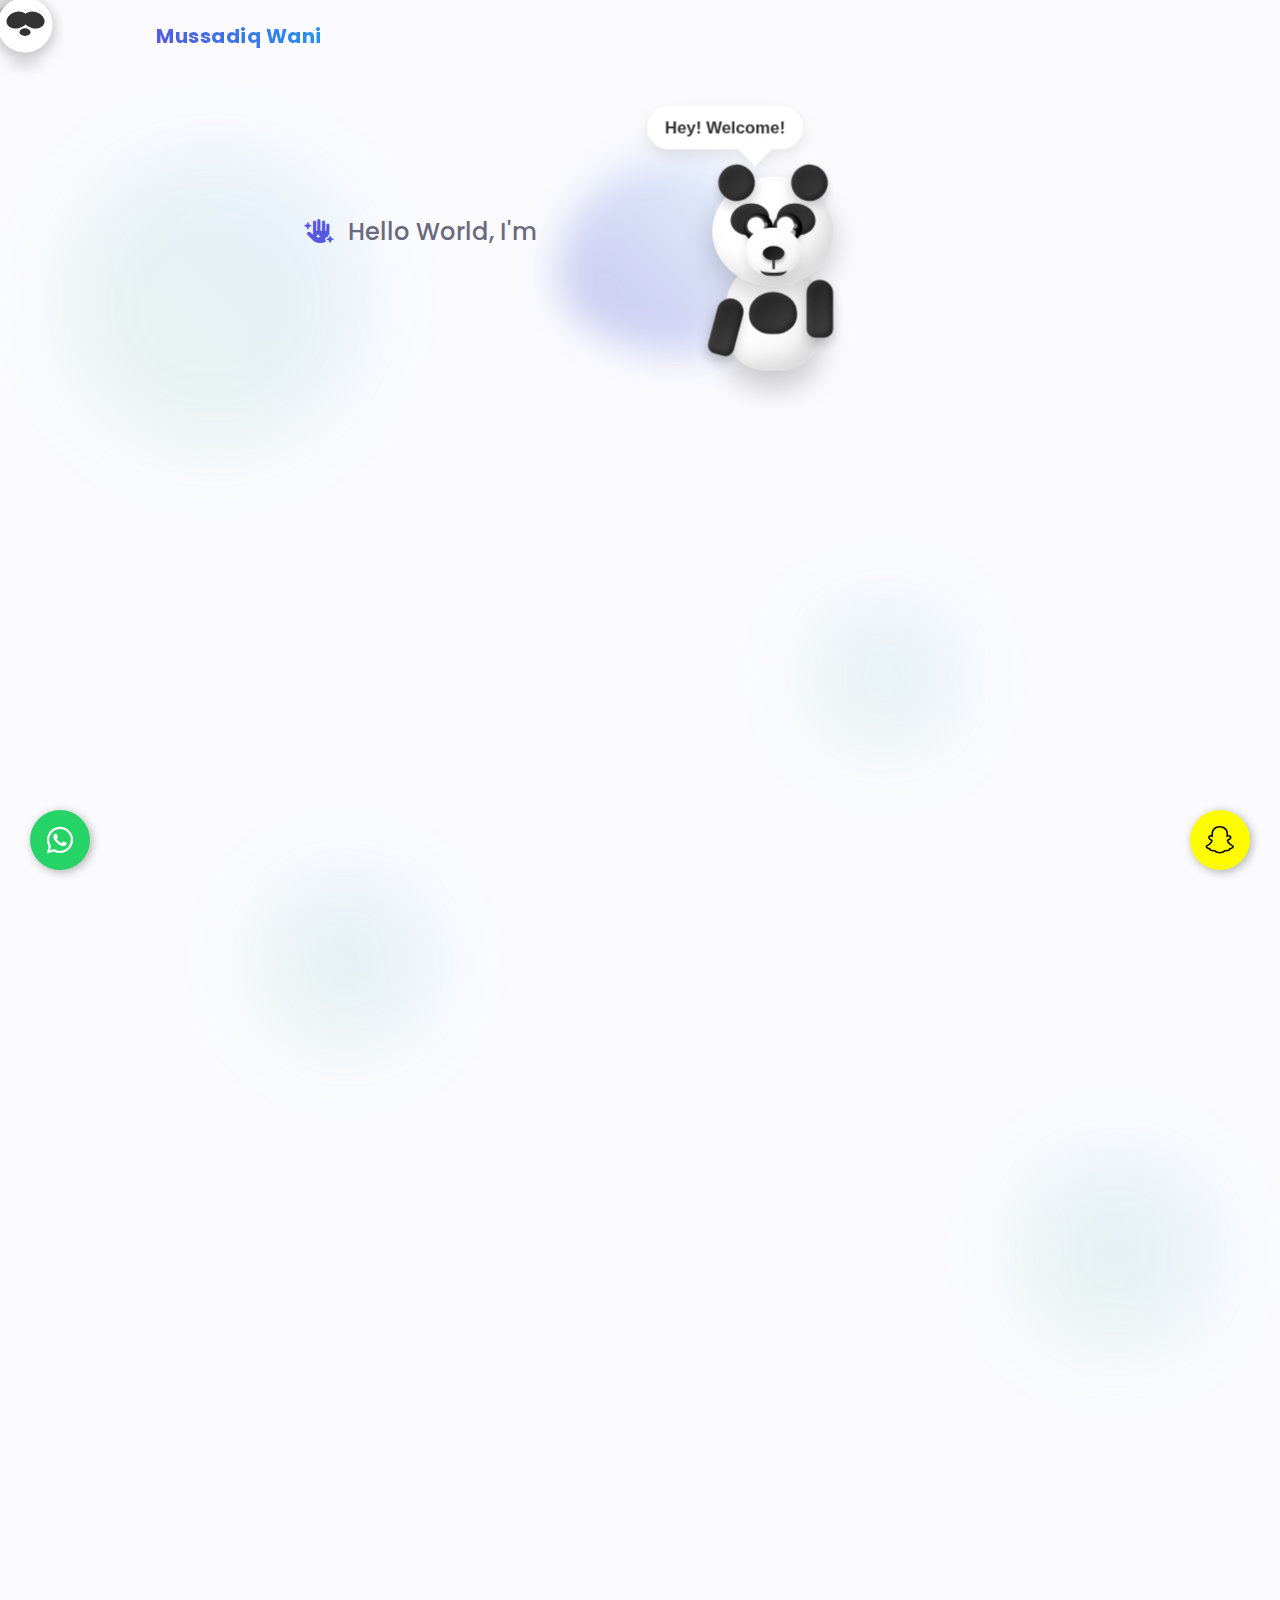
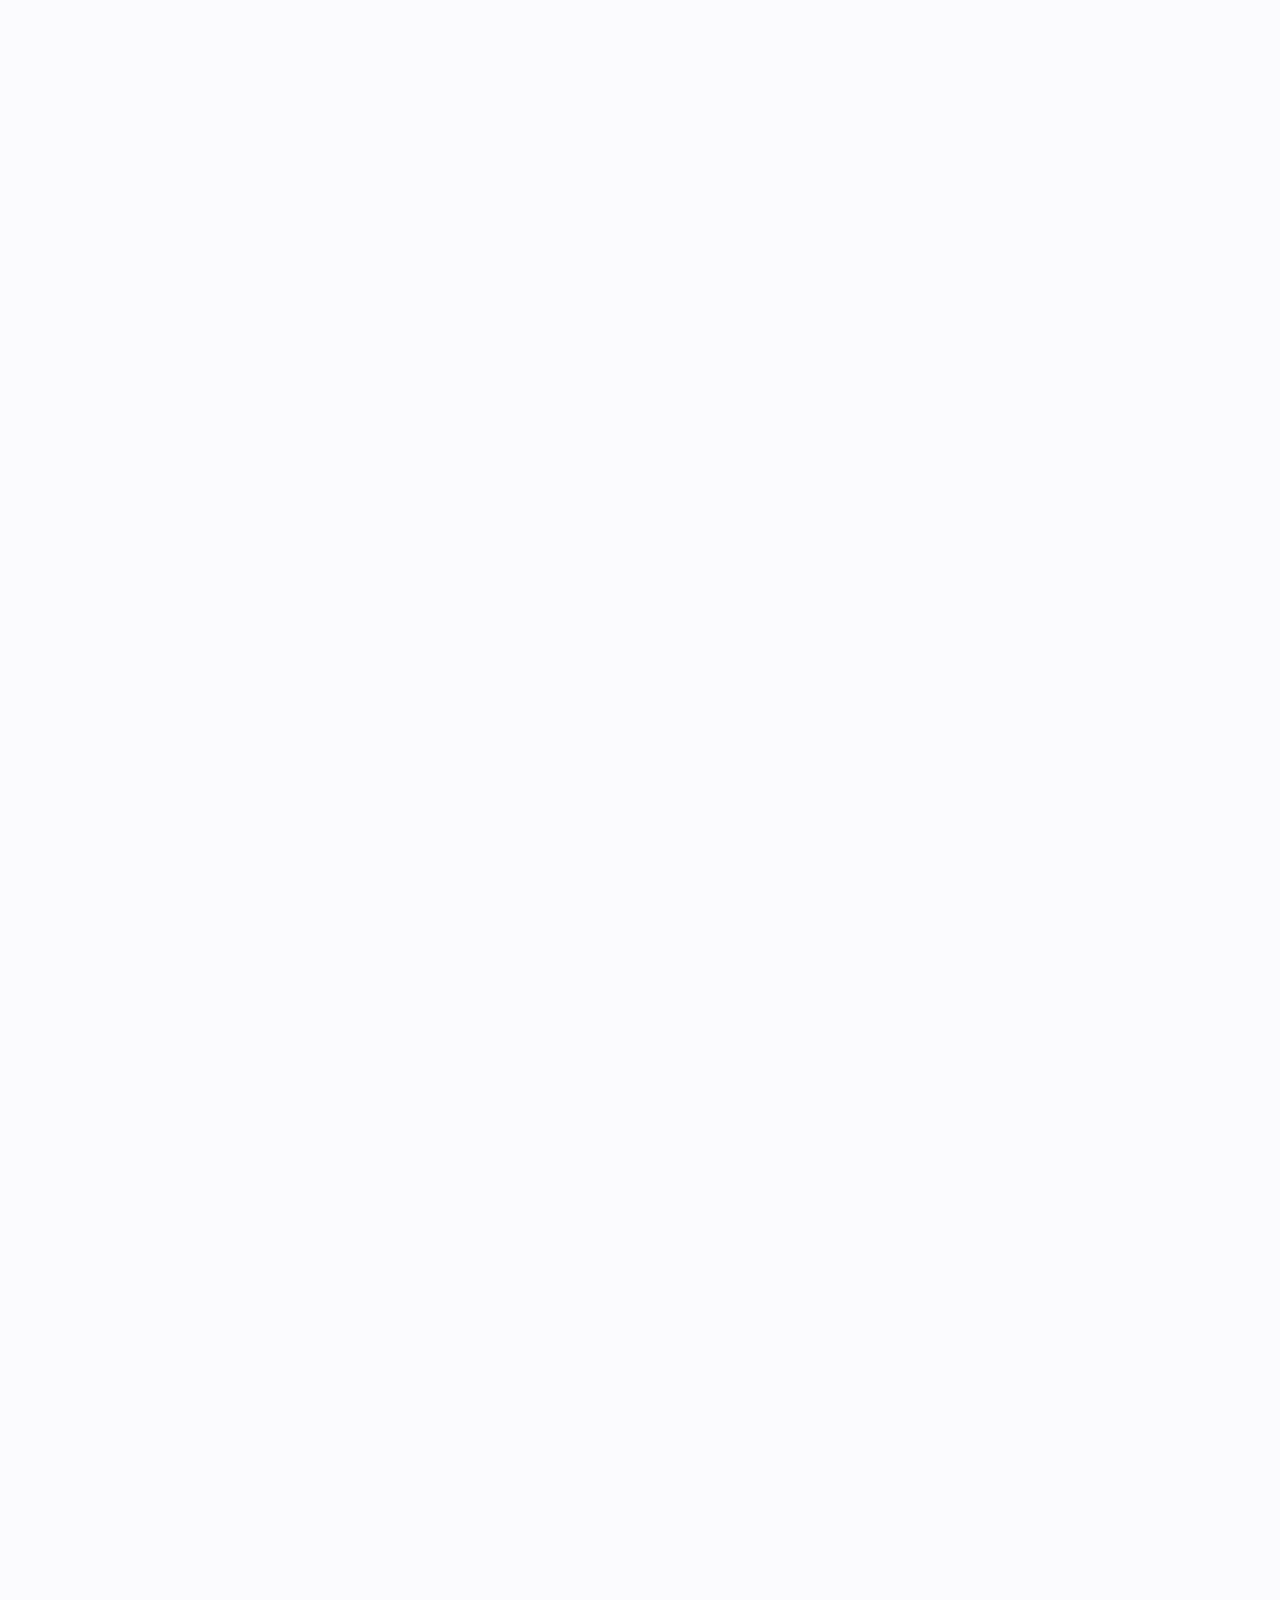
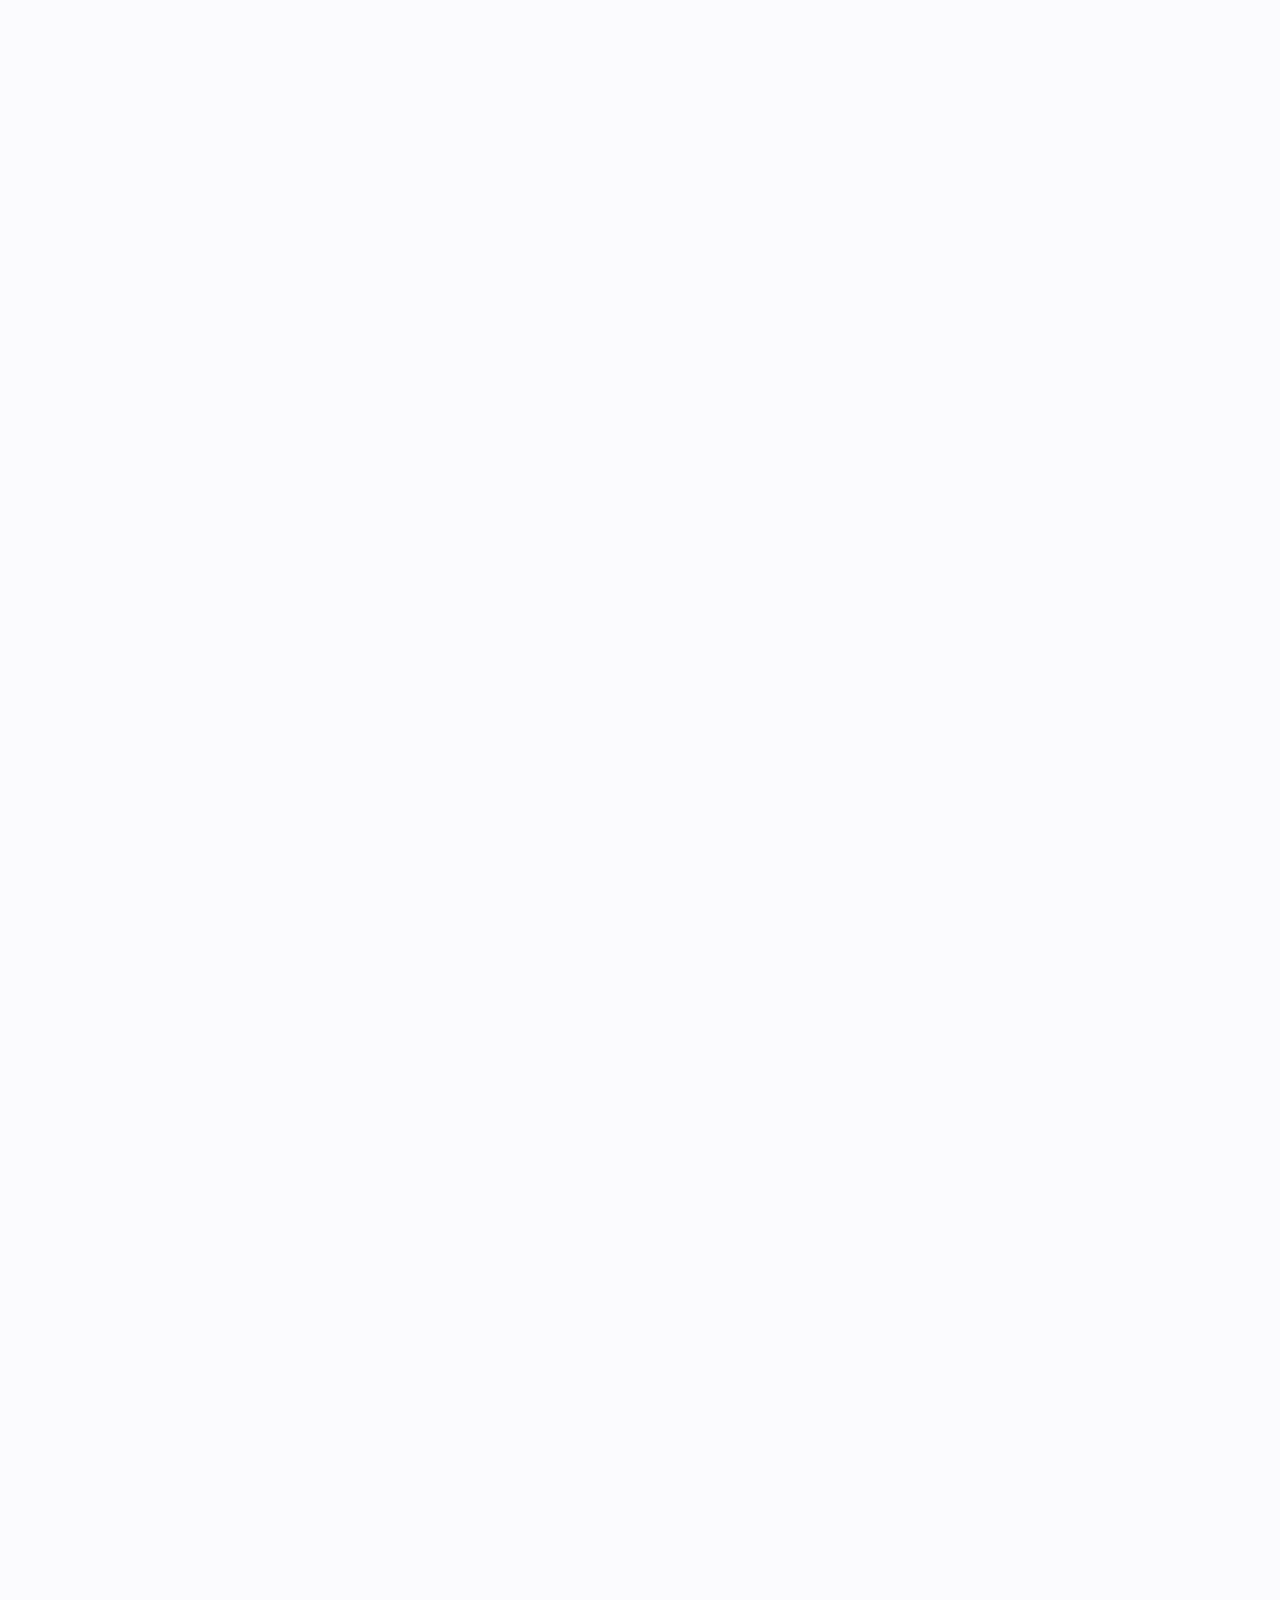
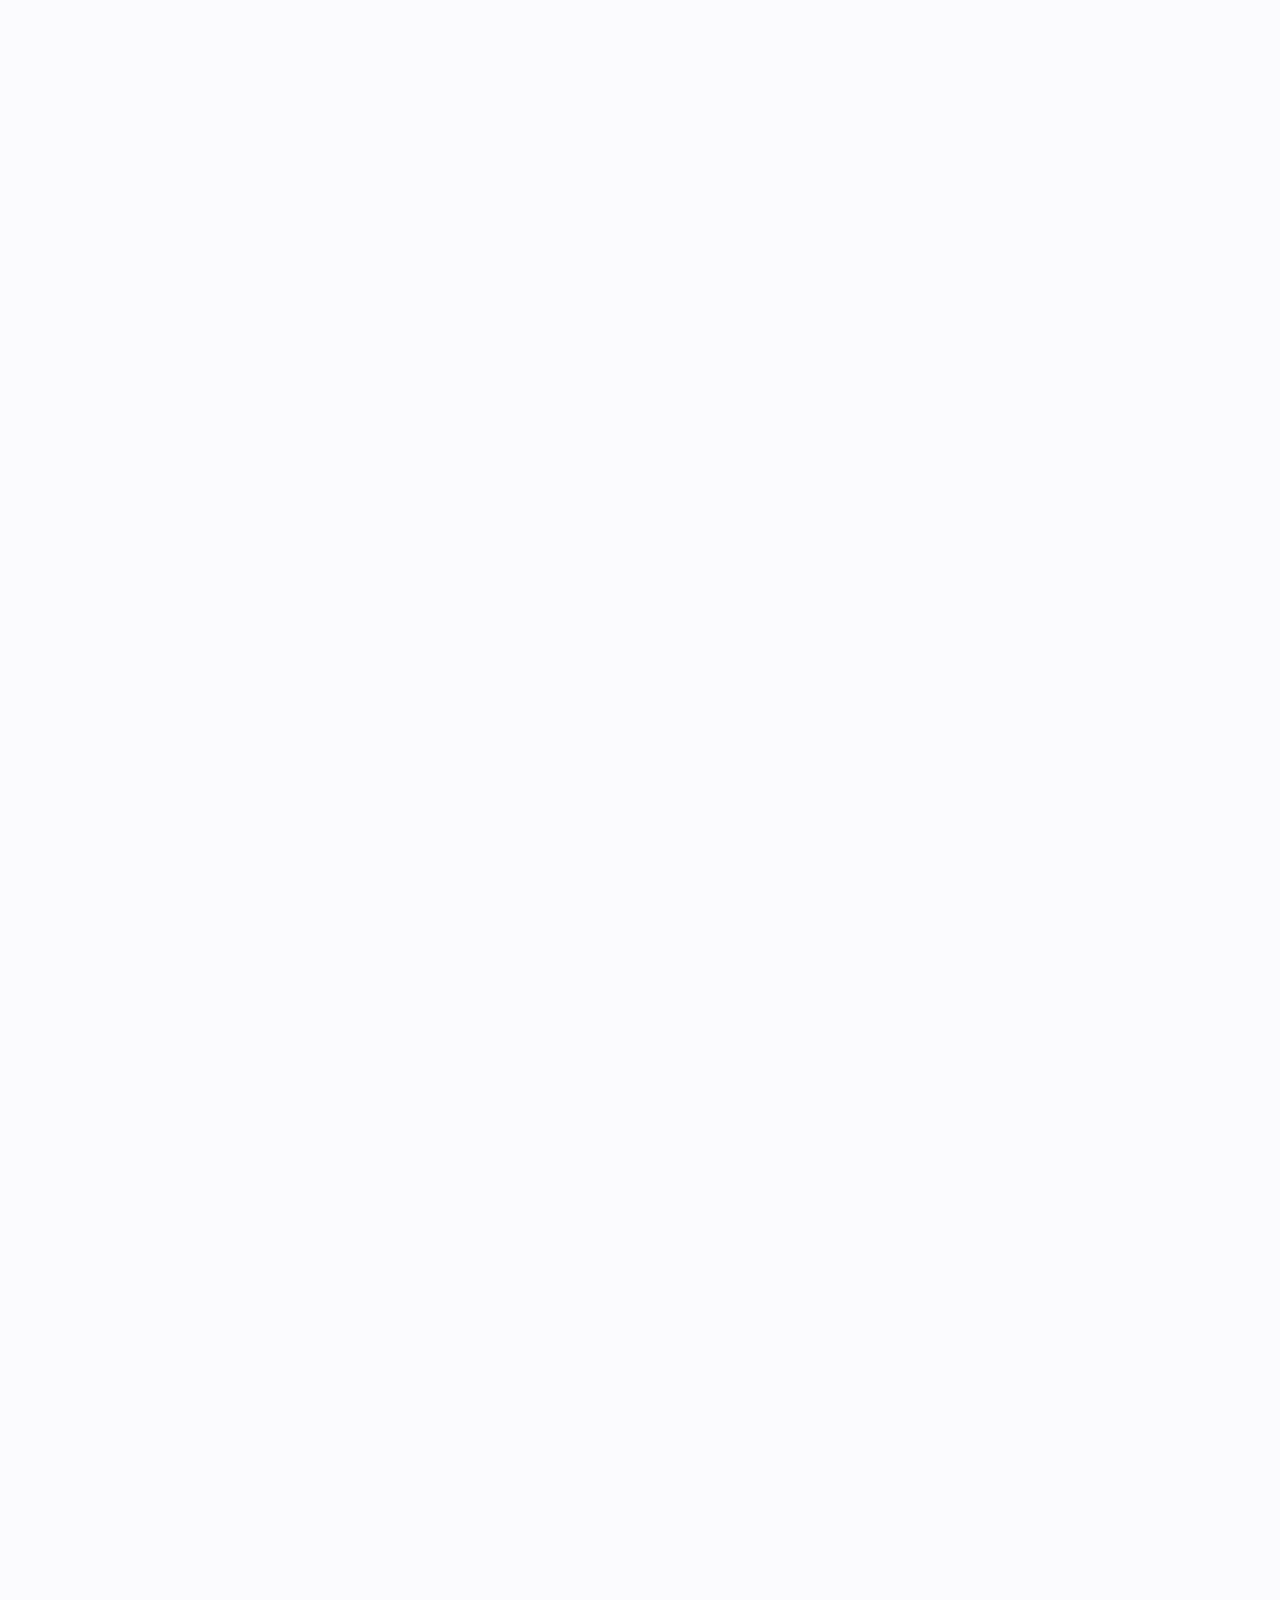
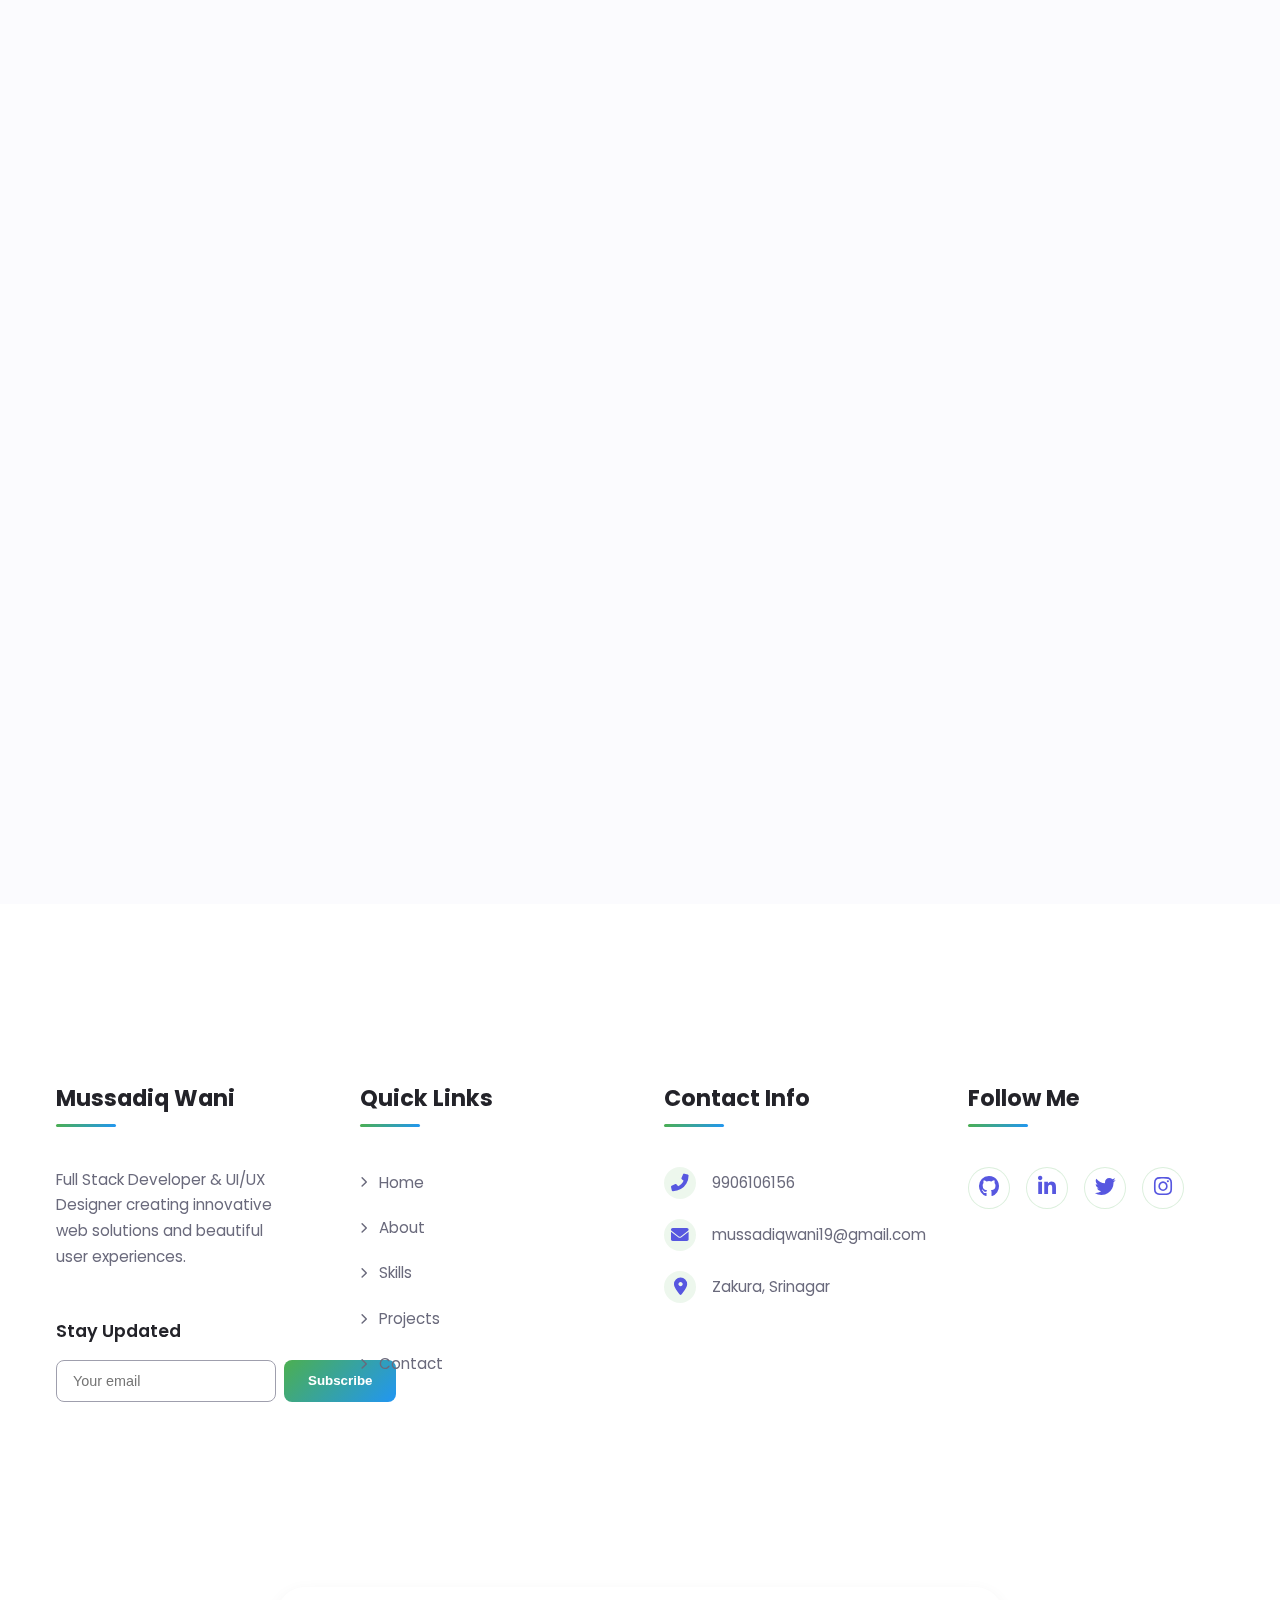
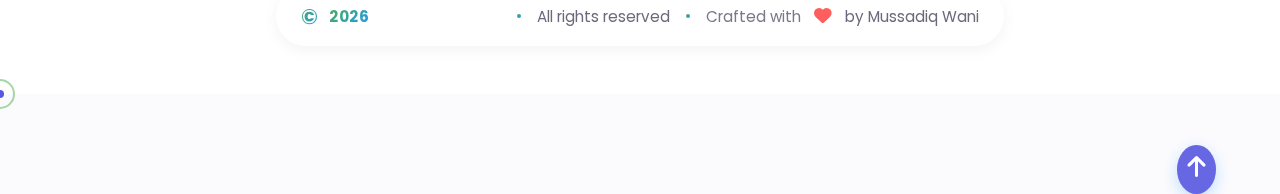
==== commit fb6884e7: "Update index.html" ====
--- a/index.html
+++ b/index.html
@@ -185,10 +185,17 @@
       /* =============Mobile Menu============ */
       @media screen and (max-width: 768px) {
         .header {
-          padding: 0 1rem;
-          height: 4.5rem;
-          display: flex;
-          align-items: center;
+          height: 4rem;
+          padding: 0 1.5rem;
+          background: rgba(255, 255, 255, 0.95);
+          backdrop-filter: blur(10px);
+          -webkit-backdrop-filter: blur(10px);
+          border-bottom: 1px solid rgba(255, 255, 255, 0.1);
+        }
+
+        [data-theme="dark"] .header {
+          background: rgba(18, 18, 18, 0.95);
+          border-bottom: 1px solid rgba(255, 255, 255, 0.05);
         }
         
         .nav__logo {
@@ -212,6 +219,12 @@
           border-radius: 50%;
           transition: all 0.3s ease;
         }
+
+        [data-theme="dark"] .change-theme,
+        [data-theme="dark"] .nav__toggle {
+          background: rgba(255, 255, 255, 0.08);
+          color: #fff;
+        }
         
         .change-theme:hover,
         .nav__toggle:hover {
@@ -221,134 +234,190 @@
         .nav__menu {
           position: fixed;
           top: 0;
-          right: -100%;
+          left: -100%;
+          width: 100%;
           height: 100vh;
-          width: 80%;
-          max-width: 400px;
+          display: flex;
+          flex-direction: column;
+          padding: 6rem 2rem 3rem;
           background: rgba(255, 255, 255, 0.98);
-          backdrop-filter: blur(15px);
-          -webkit-backdrop-filter: blur(15px);
-          padding: 4.5rem 1.5rem 2rem;
-          box-shadow: -5px 0 20px rgba(0, 0, 0, 0.1);
-          transition: all 0.4s cubic-bezier(0.25, 1, 0.5, 1);
-          z-index: 10;
-          overflow-y: auto;
+          backdrop-filter: blur(20px);
+          -webkit-backdrop-filter: blur(20px);
+          transition: left 0.4s cubic-bezier(0.23, 1, 0.32, 1);
+          z-index: 100;
         }
 
         [data-theme="dark"] .nav__menu {
           background: rgba(18, 18, 18, 0.98);
-          box-shadow: -5px 0 20px rgba(0, 0, 0, 0.2);
         }
 
         .show-menu {
-          right: 0;
+          left: 0;
+        }
+
+        .nav__list {
+          display: flex;
+          flex-direction: column;
+          gap: 1.5rem;
+          margin-top: 2rem;
         }
         
-        /* Overlay when menu is active */
-        .nav__overlay {
-          position: fixed;
-          top: 0;
-          left: 0;
-          width: 100%;
-          height: 100%;
-          background: rgba(0, 0, 0, 0.5);
+        .nav__item {
           opacity: 0;
-          visibility: hidden;
-          transition: 0.4s;
-          z-index: 9;
+          transform: translateX(-20px);
+          transition: all 0.4s ease;
         }
         
-        .show-overlay {
+        .show-menu .nav__item {
           opacity: 1;
-          visibility: visible;
-        }
-
-        .nav__list {
-          display: grid;
-          grid-template-columns: 1fr;
-          gap: 1rem;
-          margin-top: 1rem;
-        }
+          transform: translateX(0);
+        }
+        
+        .nav__item:nth-child(1) { transition-delay: 0.1s; }
+        .nav__item:nth-child(2) { transition-delay: 0.2s; }
+        .nav__item:nth-child(3) { transition-delay: 0.3s; }
+        .nav__item:nth-child(4) { transition-delay: 0.4s; }
+        .nav__item:nth-child(5) { transition-delay: 0.5s; }
         
         .nav__link {
-          flex-direction: row;
-          font-size: 1rem;
-          padding: 1rem 0.75rem;
-          text-align: left;
+          display: flex;
+          align-items: center;
+          font-size: 1.1rem;
+          padding: 1.2rem 1.5rem;
+          width: 100%;
+          color: var(--title-color);
           background: rgba(var(--first-color-rgb), 0.05);
-          border-radius: 12px;
-          box-shadow: 0 3px 10px rgba(var(--first-color-rgb), 0.05);
+          border-radius: 1rem;
+          transition: all 0.3s ease;
+        }
+
+        [data-theme="dark"] .nav__link {
+          background: rgba(255, 255, 255, 0.05);
         }
         
-        .nav__link:hover {
-          background: rgba(var(--first-color-rgb), 0.1);
-          transform: translateY(-3px);
-          box-shadow: 0 8px 15px rgba(var(--first-color-rgb), 0.1);
+        .nav__link:hover,
+        .nav__link.active-link {
+          background: var(--first-color);
+          color: #fff;
+          transform: translateX(8px);
         }
         
         .nav__icon {
           font-size: 1.5rem;
-          margin-right: 0.75rem;
-          margin-bottom: 0;
-        }
-
-        .active-link {
-          background: rgba(var(--first-color-rgb), 0.12);
-          transform: translateY(-3px);
-          box-shadow: 0 8px 20px rgba(var(--first-color-rgb), 0.15);
+          margin-right: 1rem;
         }
 
         .nav__close {
           position: absolute;
+          top: 1.5rem;
           right: 1.5rem;
-          top: 1rem;
           font-size: 1.5rem;
           cursor: pointer;
           color: var(--title-color);
-          transition: all 0.3s ease;
-          display: block;
-          background: rgba(var(--first-color-rgb), 0.1);
+          width: 45px;
+          height: 45px;
           border-radius: 50%;
-          width: 40px;
-          height: 40px;
+          background: rgba(var(--first-color-rgb), 0.08);
           display: flex;
           align-items: center;
           justify-content: center;
+          transition: all 0.3s ease;
+        }
+
+        [data-theme="dark"] .nav__close {
+          background: rgba(255, 255, 255, 0.08);
+          color: #fff;
         }
 
         .nav__close:hover {
-          color: var(--first-color);
+          background: var(--first-color);
+          color: #fff;
           transform: rotate(90deg);
-          background: rgba(var(--first-color-rgb), 0.15);
         }
         
         .nav__toggle {
-          display: block;
+          display: flex;
+          align-items: center;
+          justify-content: center;
+          width: 45px;
+          height: 45px;
           font-size: 1.2rem;
-          padding: 0.5rem;
-          border-radius: 50%;
-          background: rgba(var(--first-color-rgb), 0.1);
-          transition: all 0.3s ease;
           cursor: pointer;
           color: var(--title-color);
-        }
-        
+          background: rgba(var(--first-color-rgb), 0.08);
+          border-radius: 50%;
+          transition: all 0.3s ease;
+        }
+
+        [data-theme="dark"] .nav__toggle {
+          background: rgba(255, 255, 255, 0.08);
+          color: #fff;
+        }
+
         .nav__toggle:hover {
-          background: rgba(var(--first-color-rgb), 0.15);
-          transform: scale(1.1);
-          color: var(--first-color);
+          background: var(--first-color);
+          color: #fff;
+        }
+
+        .nav__btns {
+          display: flex;
+          align-items: center;
+          column-gap: 1rem;
+        }
+
+        .change-theme {
+          width: 45px;
+          height: 45px;
+          display: flex;
+          align-items: center;
+          justify-content: center;
+          background: rgba(var(--first-color-rgb), 0.08);
+          border-radius: 50%;
+          transition: all 0.3s ease;
+        }
+
+        [data-theme="dark"] .change-theme {
+          background: rgba(255, 255, 255, 0.08);
+          color: #fff;
+        }
+
+        .change-theme:hover {
+          background: var(--first-color);
+          color: #fff;
         }
       }
       
       /* Small screen adjustments */
       @media screen and (max-width: 350px) {
         .nav__menu {
-          padding: 4.5rem 0.5rem 2rem;
-          width: 90%;
+          padding: 5rem 1.5rem 3rem;
         }
         
         .nav__link {
-          padding: 0.75rem 0.5rem;
+          padding: 1rem 1.2rem;
+          font-size: 1rem;
+        }
+        
+        .nav__icon {
+          font-size: 1.25rem;
+          margin-right: 0.75rem;
+        }
+        
+        .nav__close {
+          top: 1rem;
+          right: 1rem;
+        }
+      }
+      
+      /* Extra small screens */
+      @media screen and (max-width: 280px) {
+        .nav__menu {
+          padding: 4rem 1rem 2rem;
+        }
+        
+        .nav__link {
+          padding: 0.9rem 1rem;
+          font-size: 0.95rem;
         }
         
         .nav__icon {
@@ -356,33 +425,12 @@
           margin-right: 0.5rem;
         }
         
+        .change-theme, 
+        .nav__toggle,
         .nav__close {
-          top: 0.75rem;
-          right: 1rem;
-        }
-      }
-      
-      /* Extra small screens */
-      @media screen and (max-width: 280px) {
-        .nav__logo {
-          font-size: 1rem;
-        }
-        
-        .nav__menu {
-          width: 100%;
-        }
-        
-        .nav__btns {
-          column-gap: 0.5rem;
-        }
-        
-        .change-theme, .nav__toggle {
+          width: 35px;
           height: 35px;
-          width: 35px;
-        }
-        
-        .nav__link {
-          font-size: 0.85rem;
+          font-size: 1.1rem;
         }
       }
 
@@ -1081,6 +1129,377 @@
         
         .tech-icon span {
           font-size: 0.7rem;
+        }
+      }
+    </style>
+
+    <style>
+      /* Mobile optimizations for home section */
+      @media screen and (max-width: 768px) {
+        .home__container {
+          padding-top: 5.5rem;
+          row-gap: 2rem;
+        }
+
+        .home__content {
+          grid-template-columns: 1fr !important;
+          padding-top: 0;
+          text-align: center;
+        }
+
+        .home__social {
+          display: flex !important;
+          justify-content: center;
+          column-gap: 1.25rem;
+          margin-bottom: 2rem;
+        }
+
+        .home__social-link {
+          font-size: 1.2rem;
+          width: 45px;
+          height: 45px;
+        }
+
+        .home__title-container {
+          margin-bottom: 1rem;
+        }
+
+        .home__title {
+          font-size: 2.2rem;
+          line-height: 1.4;
+        }
+
+        .greeting {
+          font-size: 1.1rem;
+          margin-bottom: 0.5rem;
+        }
+
+        .name {
+          font-size: 2rem;
+        }
+
+        .home__subtitle {
+          font-size: 1.2rem;
+          margin-bottom: 1rem;
+        }
+
+        .home__description {
+          font-size: 0.95rem;
+          max-width: 300px;
+          margin: 0 auto 2rem;
+        }
+
+        .home__buttons {
+          justify-content: center;
+          gap: 1rem;
+        }
+
+        .button {
+          padding: 0.75rem 1.4rem;
+          font-size: 0.95rem;
+        }
+
+        /* Adjust panda position for mobile */
+        .panda-3d {
+          position: relative !important;
+          right: 0 !important;
+          top: 0 !important;
+          transform: scale(0.8);
+          margin: 2rem auto;
+        }
+
+        .speech-bubble {
+          top: -40px;
+          left: -20px;
+        }
+
+        .tech-stack {
+          margin-top: 2rem;
+          padding: 1.5rem;
+        }
+
+        .tech-stack__title {
+          font-size: 1.3rem;
+          margin-bottom: 1.25rem;
+        }
+
+        .tech-stack__container {
+          grid-template-columns: repeat(auto-fit, minmax(80px, 1fr));
+          gap: 1rem;
+        }
+
+        .tech-icon {
+          width: 80px;
+          height: 80px;
+          padding: 1rem;
+        }
+
+        .tech-icon i {
+          font-size: 2rem;
+        }
+
+        .tech-icon span {
+          font-size: 0.75rem;
+        }
+      }
+
+      /* Extra small screen adjustments */
+      @media screen and (max-width: 350px) {
+        .home__container {
+          padding-top: 4.5rem;
+        }
+
+        .home__title {
+          font-size: 1.8rem;
+        }
+
+        .greeting {
+          font-size: 1rem;
+        }
+
+        .name {
+          font-size: 1.7rem;
+        }
+
+        .home__subtitle {
+          font-size: 1.1rem;
+        }
+
+        .home__description {
+          font-size: 0.9rem;
+          max-width: 250px;
+        }
+
+        .home__social-link {
+          width: 40px;
+          height: 40px;
+          font-size: 1.1rem;
+        }
+
+        .panda-3d {
+          transform: scale(0.7);
+        }
+
+        .tech-stack {
+          padding: 1.25rem;
+        }
+
+        .tech-icon {
+          width: 70px;
+          height: 70px;
+        }
+
+        .tech-icon i {
+          font-size: 1.8rem;
+        }
+      }
+
+      /* Very small screens */
+      @media screen and (max-width: 280px) {
+        .home__title {
+          font-size: 1.6rem;
+        }
+
+        .greeting {
+          font-size: 0.9rem;
+        }
+
+        .name {
+          font-size: 1.5rem;
+        }
+
+        .home__subtitle {
+          font-size: 1rem;
+        }
+
+        .home__description {
+          font-size: 0.85rem;
+          max-width: 220px;
+        }
+
+        .home__social-link {
+          width: 35px;
+          height: 35px;
+          font-size: 1rem;
+        }
+
+        .panda-3d {
+          transform: scale(0.6);
+        }
+
+        .button {
+          padding: 0.7rem 1.2rem;
+          font-size: 0.9rem;
+        }
+      }
+    </style>
+
+    <style>
+      /* Panda Follower Styles */
+      .panda-follower {
+        position: fixed;
+        width: 50px;
+        height: 50px;
+        z-index: 10000;
+        pointer-events: auto;
+        cursor: pointer;
+        transition: opacity 0.3s ease;
+        will-change: transform;
+        left: 0;
+        top: 0;
+      }
+
+      .panda-message {
+        position: absolute;
+        top: -40px;
+        left: 50%;
+        transform: translateX(-50%);
+        background: white;
+        padding: 8px 12px;
+        border-radius: 15px;
+        font-size: 14px;
+        white-space: nowrap;
+        box-shadow: 0 3px 10px rgba(0, 0, 0, 0.1);
+        opacity: 0;
+        transition: opacity 0.3s ease;
+        z-index: 10001;
+      }
+
+      .panda-message::after {
+        content: '';
+        position: absolute;
+        bottom: -6px;
+        left: 50%;
+        transform: translateX(-50%);
+        border-left: 6px solid transparent;
+        border-right: 6px solid transparent;
+        border-top: 6px solid white;
+      }
+
+      .panda-follower-head {
+        width: 100%;
+        height: 100%;
+        background: white;
+        border-radius: 50%;
+        position: relative;
+        box-shadow: 0 4px 15px rgba(0, 0, 0, 0.1);
+        overflow: hidden;
+        transition: transform 0.3s ease;
+      }
+
+      .panda-follower:hover .panda-follower-head {
+        transform: scale(1.1);
+      }
+
+      /* Add black patches around eyes */
+      .panda-follower-patches {
+        position: absolute;
+        width: 100%;
+        height: 100%;
+      }
+
+      .panda-follower-patch {
+        position: absolute;
+        width: 20px;
+        height: 15px;
+        background: #333;
+        border-radius: 50%;
+      }
+
+      .panda-follower-patch.left {
+        top: 25%;
+        left: 15%;
+        transform: rotate(-15deg);
+      }
+
+      .panda-follower-patch.right {
+        top: 25%;
+        right: 15%;
+        transform: rotate(15deg);
+      }
+
+      .panda-follower-face {
+        width: 100%;
+        height: 100%;
+        position: relative;
+      }
+
+      .panda-follower-eyes {
+        position: absolute;
+        width: 6px;
+        height: 6px;
+        background: #333;
+        border-radius: 50%;
+        top: 40%;
+        left: 25%;
+        animation: blink 4s infinite;
+      }
+
+      .panda-follower-eyes::before {
+        content: '';
+        position: absolute;
+        left: 15px;
+        width: 6px;
+        height: 6px;
+        background: #333;
+        border-radius: 50%;
+      }
+
+      .panda-follower-snout {
+        position: absolute;
+        width: 10px;
+        height: 7px;
+        background: #333;
+        border-radius: 50%;
+        bottom: 30%;
+        left: 50%;
+        transform: translateX(-50%);
+      }
+
+      @keyframes blink {
+        0%, 100% { transform: scaleY(1); }
+        95% { transform: scaleY(1); }
+        97.5% { transform: scaleY(0.1); }
+      }
+
+      /* Dark mode support */
+      [data-theme="dark"] .panda-message {
+        background: #333;
+        color: white;
+      }
+
+      [data-theme="dark"] .panda-message::after {
+        border-top-color: #333;
+      }
+
+      [data-theme="dark"] .panda-follower-head {
+        background: #f5f5f5;
+      }
+
+      /* Responsive design */
+      @media screen and (max-width: 768px) {
+        .panda-follower {
+          width: 40px;
+          height: 40px;
+        }
+
+        .panda-message {
+          font-size: 12px;
+          padding: 6px 10px;
+          top: -35px;
+        }
+      }
+
+      @media screen and (max-width: 480px) {
+        .panda-follower {
+          width: 35px;
+          height: 35px;
+        }
+
+        .panda-message {
+          font-size: 11px;
+          padding: 5px 8px;
+          top: -30px;
         }
       }
     </style>
@@ -1134,136 +1553,83 @@
     </header>
 
     <script>
-      // Header scroll effect
-      function scrollHeader() {
-        const header = document.getElementById('header');
-        // When the scroll is greater than 50 viewport height, add the scroll-header class
-        if (this.scrollY >= 50) {
-          header.classList.add('scroll-header');
-        } else {
-          header.classList.remove('scroll-header');
-        }
-      }
-      window.addEventListener('scroll', scrollHeader);
-
-      // Toggle menu
-      const navMenu = document.getElementById('nav-menu'),
-            navToggle = document.getElementById('nav-toggle'),
-            navClose = document.getElementById('nav-close'),
-            navOverlay = document.getElementById('nav-overlay');
-
-      // Show menu
-      if (navToggle) {
-        navToggle.addEventListener('click', () => {
-          navMenu.classList.add('show-menu');
-          navOverlay.classList.add('show-overlay');
-          document.body.style.overflow = 'hidden';
-        });
-      }
-
-      // Hide menu
-      if (navClose) {
-        navClose.addEventListener('click', () => {
+      document.addEventListener('DOMContentLoaded', function() {
+        // Mobile Menu Variables
+        const navMenu = document.getElementById('nav-menu');
+        const navToggle = document.getElementById('nav-toggle');
+        const navClose = document.getElementById('nav-close');
+
+        // Show Menu
+        if (navToggle) {
+          navToggle.addEventListener('click', function() {
+            console.log('Toggle clicked'); // Debug log
+            navMenu.classList.add('show-menu');
+            document.body.style.overflow = 'hidden';
+          });
+        }
+
+        // Hide Menu
+        if (navClose) {
+          navClose.addEventListener('click', function() {
+            console.log('Close clicked'); // Debug log
+            navMenu.classList.remove('show-menu');
+            document.body.style.overflow = '';
+          });
+        }
+
+        // Hide menu when clicking links
+        const navLinks = document.querySelectorAll('.nav__link');
+        function linkAction() {
           navMenu.classList.remove('show-menu');
-          navOverlay.classList.remove('show-overlay');
           document.body.style.overflow = '';
-        });
-      }
-
-      // Hide menu when clicking on overlay
-      if (navOverlay) {
-        navOverlay.addEventListener('click', () => {
-          navMenu.classList.remove('show-menu');
-          navOverlay.classList.remove('show-overlay');
-          document.body.style.overflow = '';
-        });
-      }
-
-      // Remove menu on link click
-      const navLinks = document.querySelectorAll('.nav__link');
-      function linkAction() {
-        // Remove show-menu class
-        navMenu.classList.remove('show-menu');
-        navOverlay.classList.remove('show-overlay');
-        document.body.style.overflow = '';
-      }
-      navLinks.forEach(link => link.addEventListener('click', linkAction));
-      
-      // Add swipe gesture to close menu on mobile
-      let touchstartX = 0;
-      let touchendX = 0;
-      
-      function checkDirection() {
-        if (touchendX < touchstartX && navMenu.classList.contains('show-menu')) {
-          navMenu.classList.remove('show-menu');
-          navOverlay.classList.remove('show-overlay');
-          document.body.style.overflow = '';
-        }
-      }
-      
-      navMenu.addEventListener('touchstart', e => {
-        touchstartX = e.changedTouches[0].screenX;
-      });
-      
-      navMenu.addEventListener('touchend', e => {
-        touchendX = e.changedTouches[0].screenX;
-        checkDirection();
-      });
-      
-      // Active link highlight
-      function highlightActiveSection() {
-        const sections = document.querySelectorAll('section[id]');
-        const scrollY = window.pageYOffset;
+        }
+        navLinks.forEach(link => link.addEventListener('click', linkAction));
+
+        // Swipe to close
+        let touchstartX = 0;
+        let touchendX = 0;
         
-        sections.forEach(current => {
-          const sectionHeight = current.offsetHeight;
-          const sectionTop = current.offsetTop - 50;
-          const sectionId = current.getAttribute('id');
-          
-          if (scrollY > sectionTop && scrollY <= sectionTop + sectionHeight) {
-            document.querySelector('.nav__link[href*=' + sectionId + ']').classList.add('active-link');
-          } else {
-            document.querySelector('.nav__link[href*=' + sectionId + ']').classList.remove('active-link');
-          }
-        });
-      }
-      window.addEventListener('scroll', highlightActiveSection);
-      
-      // Custom cursor
-      const cursorInner = document.querySelector('.cursor-inner');
-      const cursorOuter = document.querySelector('.cursor-outer');
-      
-      document.addEventListener('mousemove', e => {
-        cursorInner.style.left = e.clientX + 'px';
-        cursorInner.style.top = e.clientY + 'px';
-        cursorOuter.style.left = e.clientX + 'px';
-        cursorOuter.style.top = e.clientY + 'px';
-      });
-      
-      document.addEventListener('mousedown', () => {
-        cursorInner.style.transform = 'translate(-50%, -50%) scale(0.7)';
-        cursorOuter.style.transform = 'translate(-50%, -50%) scale(1.2)';
-      });
-      
-      document.addEventListener('mouseup', () => {
-        cursorInner.style.transform = 'translate(-50%, -50%) scale(1)';
-        cursorOuter.style.transform = 'translate(-50%, -50%) scale(1)';
-      });
-      
-      // Add hover effect to links and buttons
-      const links = document.querySelectorAll('a, button, .nav__toggle, .nav__close, .change-theme');
-      links.forEach(link => {
-        link.addEventListener('mouseenter', () => {
-          cursorInner.style.transform = 'translate(-50%, -50%) scale(1.5)';
-          cursorOuter.style.transform = 'translate(-50%, -50%) scale(1.5)';
-          cursorOuter.style.borderColor = 'rgba(76, 175, 80, 0.8)';
+        navMenu.addEventListener('touchstart', function(e) {
+          touchstartX = e.changedTouches[0].screenX;
         });
         
-        link.addEventListener('mouseleave', () => {
-          cursorInner.style.transform = 'translate(-50%, -50%) scale(1)';
-          cursorOuter.style.transform = 'translate(-50%, -50%) scale(1)';
-          cursorOuter.style.borderColor = 'rgba(76, 175, 80, 0.5)';
+        navMenu.addEventListener('touchend', function(e) {
+          touchendX = e.changedTouches[0].screenX;
+          if (touchendX < touchstartX) {
+            navMenu.classList.remove('show-menu');
+            document.body.style.overflow = '';
+          }
         });
+
+        // Header scroll effect
+        function scrollHeader() {
+          const header = document.getElementById('header');
+          if (window.scrollY >= 50) {
+            header.classList.add('scroll-header');
+          } else {
+            header.classList.remove('scroll-header');
+          }
+        }
+        window.addEventListener('scroll', scrollHeader);
+
+        // Active link highlight
+        function highlightActiveSection() {
+          const sections = document.querySelectorAll('section[id]');
+          const scrollY = window.pageYOffset;
+          
+          sections.forEach(current => {
+            const sectionHeight = current.offsetHeight;
+            const sectionTop = current.offsetTop - 50;
+            const sectionId = current.getAttribute('id');
+            
+            if (scrollY > sectionTop && scrollY <= sectionTop + sectionHeight) {
+              document.querySelector('.nav__link[href*=' + sectionId + ']').classList.add('active-link');
+            } else {
+              document.querySelector('.nav__link[href*=' + sectionId + ']').classList.remove('active-link');
+            }
+          });
+        }
+        window.addEventListener('scroll', highlightActiveSection);
       });
     </script>
 
@@ -5029,6 +5395,138 @@
     </script>
     <script src="assets/swiper-bundle.min.js"></script>
     <script src="assets/panda.js"></script>
+    <script>
+      // Panda follower animation script
+      document.addEventListener('DOMContentLoaded', () => {
+          // Messages for the panda to display
+          const messages = [
+              "Hey! Need help? 👋",
+              "Check out my projects! 🚀",
+              "Let's connect! 🤝",
+              "Scroll up? 🔝",
+              "Having fun? 😊"
+          ];
+
+          // Create panda element
+          const panda = document.createElement('div');
+          panda.className = 'panda-follower';
+
+          // Create message bubble
+          const messageBubble = document.createElement('div');
+          messageBubble.className = 'panda-message';
+          panda.appendChild(messageBubble);
+
+          // Create panda inner elements
+          const pandaHead = document.createElement('div');
+          pandaHead.className = 'panda-follower-head';
+
+          // Create patches
+          const patches = document.createElement('div');
+          patches.className = 'panda-follower-patches';
+          
+          const leftPatch = document.createElement('div');
+          leftPatch.className = 'panda-follower-patch left';
+          
+          const rightPatch = document.createElement('div');
+          rightPatch.className = 'panda-follower-patch right';
+          
+          patches.appendChild(leftPatch);
+          patches.appendChild(rightPatch);
+          pandaHead.appendChild(patches);
+
+          const pandaFace = document.createElement('div');
+          pandaFace.className = 'panda-follower-face';
+
+          const pandaEyes = document.createElement('div');
+          pandaEyes.className = 'panda-follower-eyes';
+
+          const pandaSnout = document.createElement('div');
+          pandaSnout.className = 'panda-follower-snout';
+
+          // Append elements
+          pandaFace.appendChild(pandaEyes);
+          pandaFace.appendChild(pandaSnout);
+          pandaHead.appendChild(pandaFace);
+          panda.appendChild(pandaHead);
+
+          // Add to body
+          document.body.appendChild(panda);
+
+          // Variables for smooth movement
+          let currentX = 0;
+          let currentY = 0;
+          let targetX = 0;
+          let targetY = 0;
+
+          // Update panda position
+          function updatePosition() {
+              currentX += (targetX - currentX) * 0.1;
+              currentY += (targetY - currentY) * 0.1;
+              
+              panda.style.transform = `translate(${currentX}px, ${currentY}px)`;
+              requestAnimationFrame(updatePosition);
+          }
+
+          // Start animation
+          updatePosition();
+
+          // Track mouse movement
+          document.addEventListener('mousemove', (e) => {
+              targetX = e.clientX - panda.offsetWidth / 2;
+              targetY = e.clientY - panda.offsetHeight / 2;
+          });
+
+          // Change messages periodically
+          let messageIndex = 0;
+          function changeMessage() {
+              messageBubble.textContent = messages[messageIndex];
+              messageBubble.style.opacity = '1';
+              
+              setTimeout(() => {
+                  messageBubble.style.opacity = '0';
+              }, 2000);
+
+              messageIndex = (messageIndex + 1) % messages.length;
+          }
+
+          // Start with initial message
+          setTimeout(changeMessage, 1000);
+          setInterval(changeMessage, 3000);
+
+          // Scroll to top functionality
+          panda.addEventListener('click', () => {
+              window.scrollTo({
+                  top: 0,
+                  behavior: 'smooth'
+              });
+              
+              // Show feedback
+              messageBubble.textContent = "Wheee! Going up! 🚀";
+              messageBubble.style.opacity = '1';
+              
+              setTimeout(() => {
+                  messageBubble.style.opacity = '0';
+              }, 2000);
+          });
+
+          // Hide when near other interactive elements
+          document.addEventListener('mouseover', (e) => {
+              if (e.target.closest('a') || e.target.closest('button')) {
+                  panda.style.opacity = '0.3';
+              } else {
+                  panda.style.opacity = '1';
+              }
+          });
+
+          // Check scroll position to update message
+          window.addEventListener('scroll', () => {
+              if (window.scrollY > window.innerHeight) {
+                  messageBubble.textContent = "Scroll up? 🔝";
+                  messageBubble.style.opacity = '1';
+              }
+          });
+      });
+    </script>
   </body>
 </html>
 
